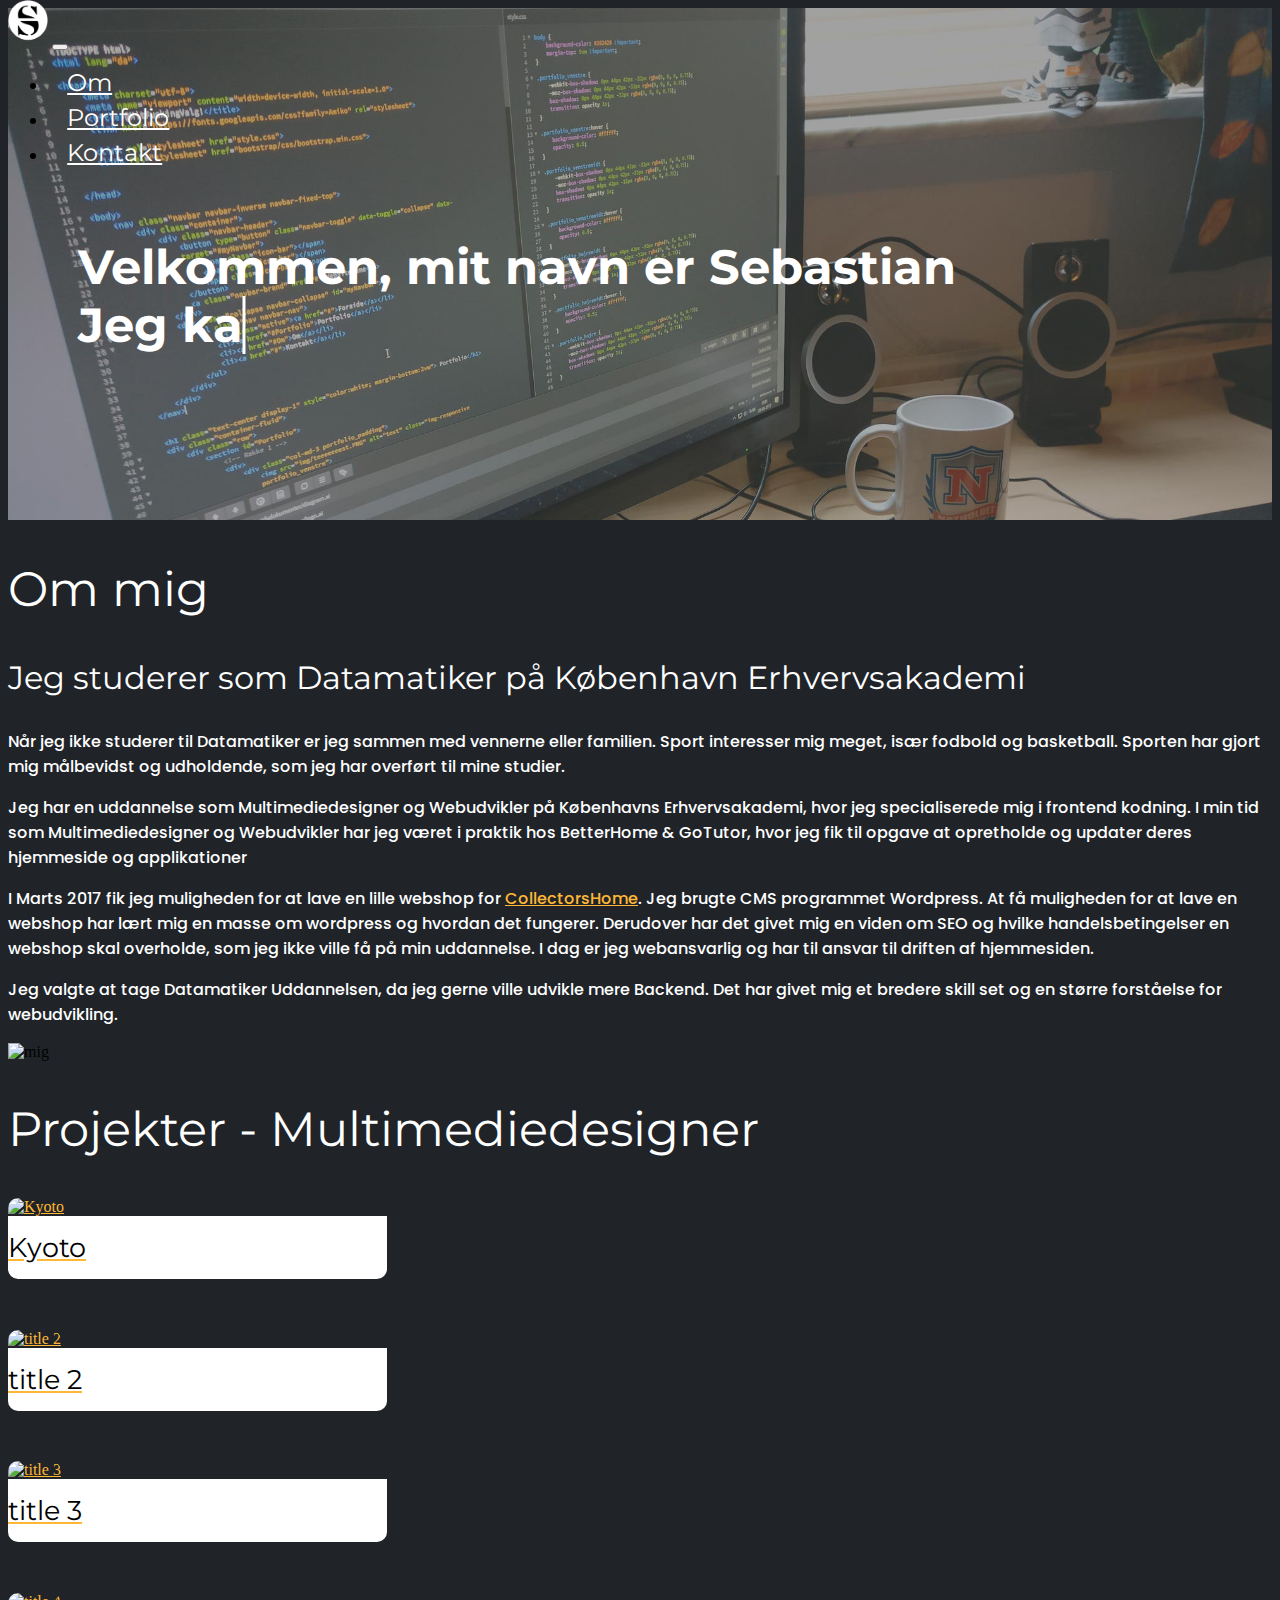
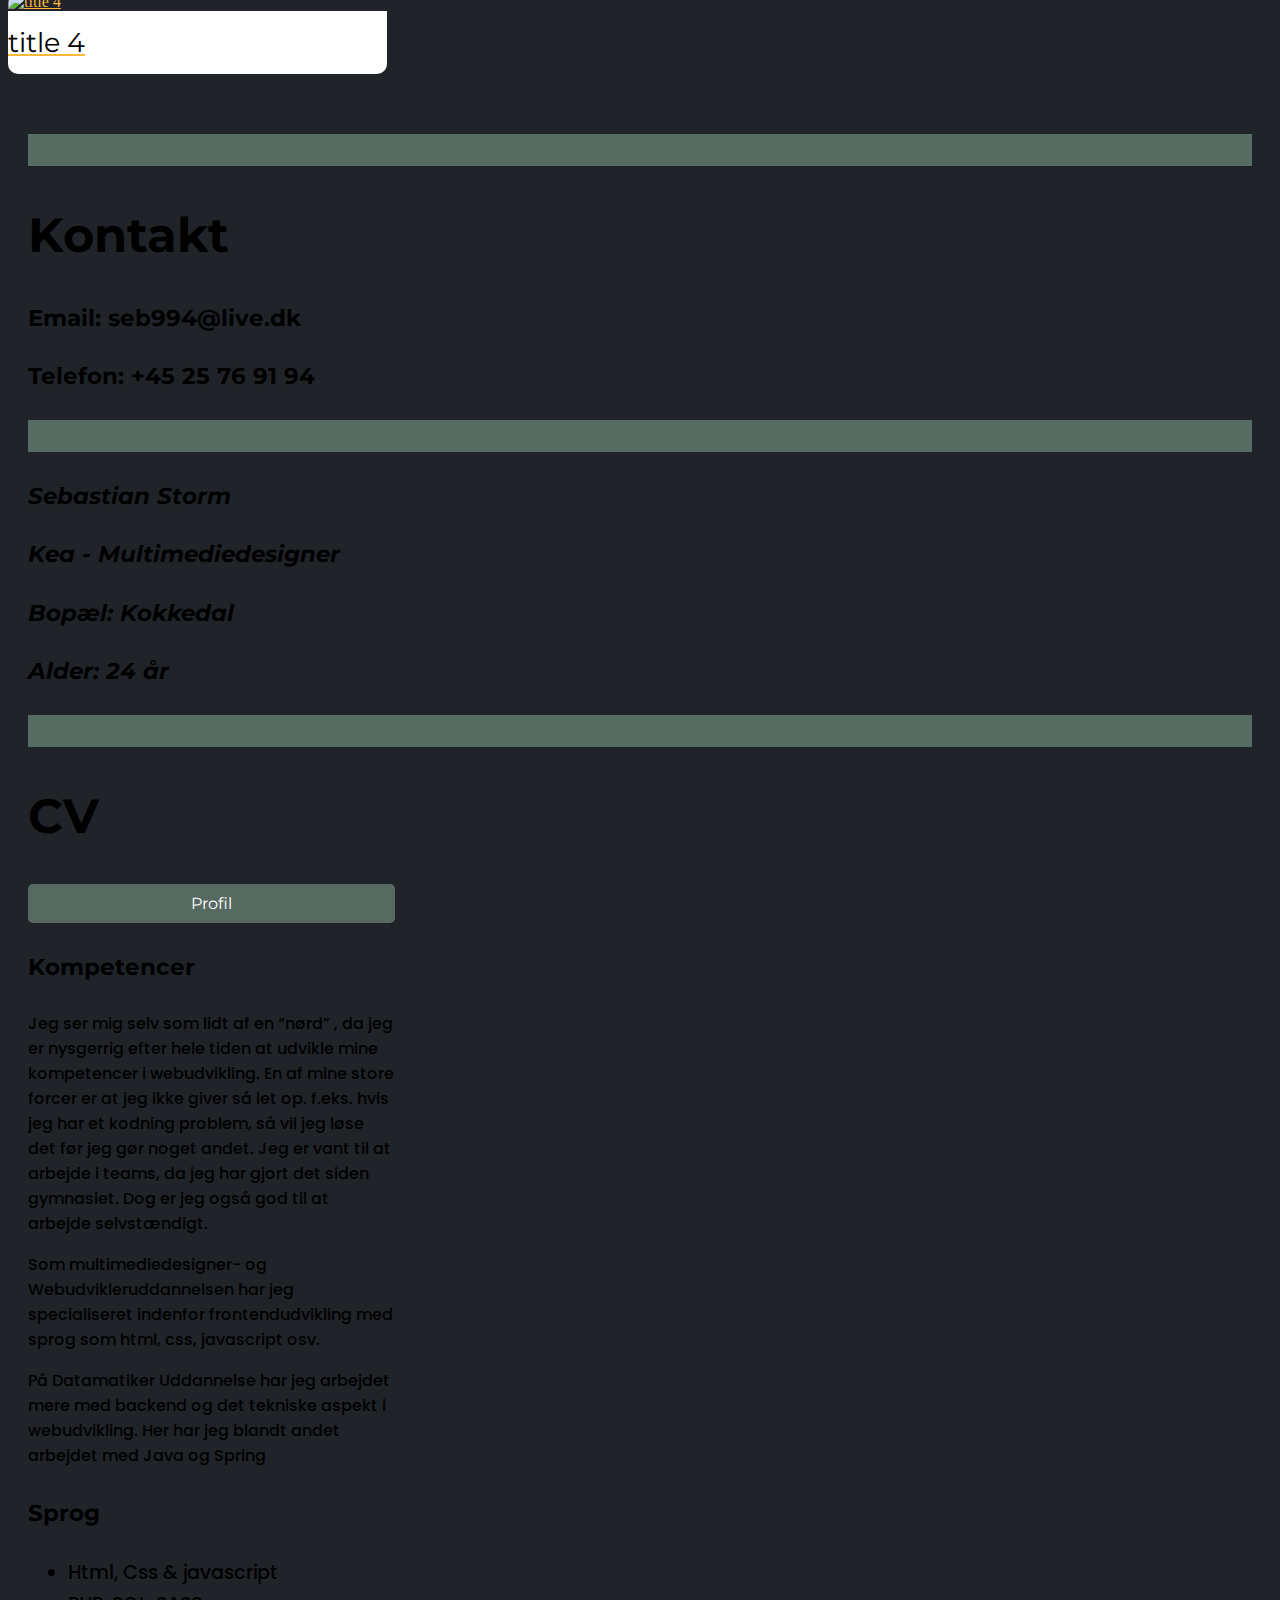
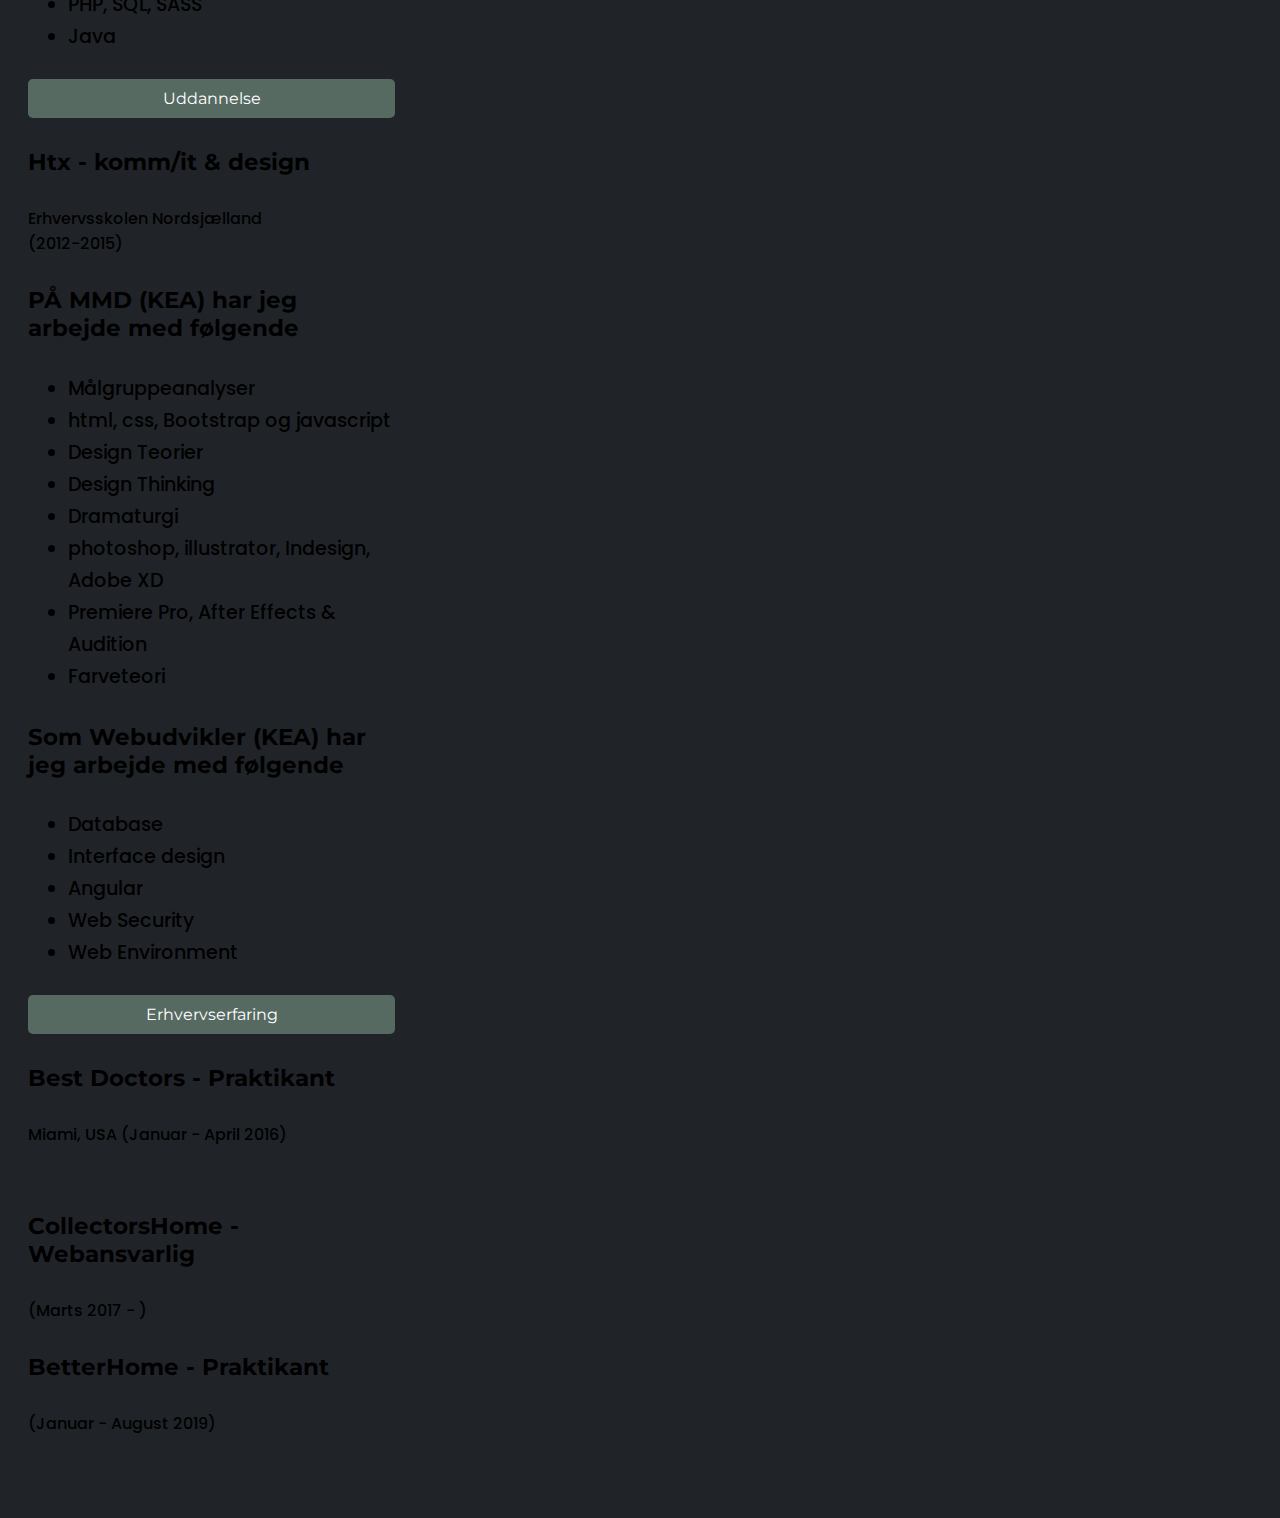
==== index.html @ 6a0b6227 "commit for working on desktop" ====
<!DOCTYPE html>
<html lang="da">

<head>
    <meta charset="utf-8">
    <meta name="viewport" content="width=device-width, initial-scale=1.0">
    <title>Min Portfolio!</title>
    <link href="https://fonts.googleapis.com/css?family=Amiko" rel="stylesheet">
    <link rel="stylesheet" href="https://cdn.jsdelivr.net/npm/bootstrap@5.1.3/dist/css/bootstrap.min.css" integrity="sha384-1BmE4kWBq78iYhFldvKuhfTAU6auU8tT94WrHftjDbrCEXSU1oBoqyl2QvZ6jIW3" crossorigin="anonymous">
    <link rel="stylesheet" href="style.css">

</head>

<body>
    <nav class="navbar navbar-expand-lg navbar-light">
        <div class="container-fluid">
            <a class="navbar-brand" href="#Forside"> <img src="img/Asset%202.png" alt="Logo" style="width:40px;" class="logo_menubar"></a>
            <button class="navbar-toggler" type="button" data-bs-toggle="collapse" data-bs-target="#navbarSupportedContent" aria-controls="navbarSupportedContent" aria-expanded="false" aria-label="Toggle navigation">
            <span class="navbar-toggler-icon"></span>
            </button>
            <div class="collapse navbar-collapse" id="navbarSupportedContent">
            <ul class="navbar-nav me-auto mb-2 mb-lg-0">
              <li class="nav-item"><a class="nav-link" href="#Om">Om</a></li>
              <li class="nav-item"><a class="nav-link" href="#Portfolio">Portfolio</a></li>
              <li class="nav-item"><a class="nav-link" href="#kontakt">Kontakt</a></li>
            </ul>
          </div>
        </div>
      </nav>


    <div class="w-100">
        <section id="Forside" class="row Forside splashbillede">
                <div class="col-12 ">
                    <h1 class="typing_carousel">Velkommen, mit navn er Sebastian <br>
                        <span class="txt-rotate" data-period="500" data-rotate='["Jeg kan kode frontend.", "Jeg kan kode backend.", "Jeg kan arbejde med Databaser" ]'></span>
                    </h1>
                </div>
        </section>
    </div>

    <section id="Om">
        <div class="container mt-5">
            <div class="row">
                <div class="col-6 col-sm-6 col-xs-12 hojre_om">
                    <h2 class="text-center display-1"> Om mig</h2>
                    <h3 class="omMig_h2">Jeg studerer som Datamatiker på København Erhvervsakademi</h3>
                    <p class="mt-2">Når jeg ikke studerer til Datamatiker er jeg sammen med vennerne eller familien. Sport interesser mig meget, især fodbold og basketball. Sporten har gjort mig målbevidst og udholdende, som jeg har overført til mine studier.</p>
                    <p>Jeg har en uddannelse som Multimediedesigner og Webudvikler på Københavns Erhvervsakademi, hvor jeg specialiserede mig i frontend kodning. I min tid som Multimediedesigner og Webudvikler har jeg været i praktik hos BetterHome & GoTutor, hvor jeg fik til opgave at opretholde og updater deres hjemmeside og applikationer</p>
                    <p>I Marts 2017 fik jeg muligheden for at lave en lille webshop for <a target="_blank" href="https://www.collectorshome.dk/">CollectorsHome</a>. 
                    Jeg brugte CMS programmet Wordpress. At få muligheden for at lave en webshop har lært mig en masse om wordpress og hvordan det fungerer. 
                    Derudover har det givet mig en viden om SEO og hvilke handelsbetingelser en webshop skal overholde, som jeg ikke ville få på min uddannelse. 
                    I dag er jeg webansvarlig og har til ansvar til driften af hjemmesiden.</p>
                    <p>Jeg valgte at tage Datamatiker Uddannelsen, da jeg gerne ville udvikle mere Backend. Det har givet mig et bredere skill set og en større forståelse for webudvikling.</p>
                </div>
                <div class="col-6 col-sm-6 col-xs-12">
                    <img src="img/mig.jpg" alt="mig" class="col-12 rounded">
                    <img src="img/skrivebord2.jpg" alt="Mit skrivebord" class="col-12 skrivebord2 rounded">
                </div>
            </div>
        </div>
    </section>


    
    <section class="container" id="Portfolio">
        <h2 class="text-center display-1 mt-5 mb-5"> Projekter - Multimediedesigner</h2>
        <div class="row">
            <div id="mmd_projects" class="d-flex flex-wrap justify-content-between">
                
            </div>
        </div>
    </section>

    <section id="kontakt" class="container mt-5">
        <div class="row bg-white rounded">
            <div class="wrapper_om col-12">
                <div class="col-12">

                    <div class="boxRectangel mt-3 mb-3 col-md-12 col-sm-12"></div>

                    <div class="kontaktinformation">
                        <h2 class="text-center mt-3"> <strong>Kontakt </strong> </h2>
                        <h4 class="text-center mt-2"> <strong> Email: seb994@live.dk </strong></h4>
                        <h4 class="text-center mt-2"> <strong> Telefon: +45 25 76 91 94 </strong></h4>
                    </div>

                    <div class="boxRectangel mt-3 mb-3 col-md-12 col-sm-12"> </div>

                    <div class="Generelle_oplysninger">
                        <h4 class="text-center"> <strong> <em>Sebastian Storm </em> </strong></h4>
                        <h4 class="text-center"> <strong> <em>Kea - Multimediedesigner</em> </strong></h4>
                        <h4 class="text-center"> <strong> <em>Bopæl: Kokkedal </em> </strong></h4>
                        <h4 class="text-center"> <strong> <em>Alder: 24 år </em> </strong></h4>
                    </div>

                    <div class="boxRectangel mt-3 mb-3 col-md-12 col-sm-12"> </div>
                    <h2 class="text-center"> <strong>CV</strong> </h2>
                    <div class="d-flex justify-content-between mt-4">
                        <div class="profil w-30">
                            <div class="cirkel center-block">
                                <h5>Profil</h5> 
                            </div>
                            <h4 class="text-center"><strong> Kompetencer </strong></h4>
                            <p>Jeg ser mig selv som lidt af en “nørd” , da jeg er nysgerrig efter hele tiden at udvikle mine kompetencer i webudvikling. 
                            En af mine store forcer er at jeg ikke giver så let op. f.eks. hvis jeg har et kodning problem, så vil jeg løse det før jeg gør noget andet. 
                            Jeg er vant til at arbejde i teams, da jeg har gjort det siden gymnasiet. Dog er jeg også god til at arbejde selvstændigt. </p>
                            <p>Som multimediedesigner- og Webudvikleruddannelsen har jeg specialiseret indenfor frontendudvikling med sprog som html, css, javascript osv.</p>
                            <p>På Datamatiker Uddannelse har jeg arbejdet mere med backend og det tekniske aspekt i webudvikling. Her har jeg blandt andet arbejdet med Java og Spring</p>  
                            <h4 class="text-center"><strong>Sprog</strong></h4>
                            <ul class="skills_sprog">
                                <li>Html, Css & javascript</li>
                                <li>PHP, SQL, SASS</li>
                                <li>Java</li>
                            </ul>
                        </div>

                        <div class="uddannelse w-30">
                            <div class="cirkel center-block">
                                <h5>Uddannelse</h5> 
                            </div>
                            <h4><strong> Htx - komm/it & design </strong></h4>

                            <p> Erhvervsskolen Nordsjælland
                                <br>(2012-2015)
                            </p>

                            <h4><strong> PÅ MMD (KEA) har jeg arbejde med følgende</strong></h4>
                            <ul style="list-style-type:disc">
                                <li>Målgruppeanalyser</li>
                                <li>html, css, Bootstrap og javascript</li>
                                <li>Design Teorier</li>
                                <li>Design Thinking</li>
                                <li>Dramaturgi</li>
                                <li>photoshop, illustrator, Indesign, Adobe XD</li>
                                <li>Premiere Pro, After Effects & Audition</li>
                                <li>Farveteori</li>
                            </ul>

                            <h4><strong> Som Webudvikler (KEA) har jeg arbejde med følgende</strong></h4>
                            <ul style="list-style-type:disc">
                                <li>Database</li>
                                <li>Interface design</li>
                                <li>Angular</li>
                                <li>Web Security</li>
                                <li>Web Environment</li>
                            </ul>



                        </div>

                        <div class="Erhvervserfaring w-30">
                            <div class="cirkel center-block">
                                <h5>Erhvervserfaring</h5> 
                            </div>
                            <h4><strong> Best Doctors - Praktikant </strong></h4>

                            <p> Miami, USA (Januar - April 2016)</p>

                            <br>
                            <h4><strong> CollectorsHome - Webansvarlig </strong></h4>
                            <p> (Marts 2017 - )</p>

                            <h4><strong> BetterHome - Praktikant </strong></h4>
                            <p> (Januar - August 2019)</p>
                        </div>
                    </div>
                </div>
            </div>
        </div>
    </section>

    <script src="https://code.jquery.com/jquery-3.6.0.min.js" integrity="sha256-/xUj+3OJU5yExlq6GSYGSHk7tPXikynS7ogEvDej/m4=" crossorigin="anonymous"></script>
    <script src="https://cdn.jsdelivr.net/npm/bootstrap@5.1.3/dist/js/bootstrap.min.js" integrity="sha384-QJHtvGhmr9XOIpI6YVutG+2QOK9T+ZnN4kzFN1RtK3zEFEIsxhlmWl5/YESvpZ13" crossorigin="anonymous"></script>
    <script src="js.js"></script>
</body>

</html>
---- style.css ----
@import url('https://fonts.googleapis.com/css?family=Open+Sans');
@import url('https://fonts.googleapis.com/css?family=Montserrat:800i|Poppins:300,500,500i,600,700');
body {
    background-color: #202429 !important;
    padding-bottom: 3rem;
}

p {
    font-family: 'poppins', sans-serif;
    font-weight: 500;
    font-size: 1rem;
    color: white;
}

li {
    font-family: 'poppins', sans-serif;
    font-weight: 500;
    line-height: 2rem;
}

a {
    color: #ffb836 !important;
}

h1 {
    font-size: 3.998rem !important;
}

h2 {
    font-size: 3rem !important;
}

h3 {
    font-size: 1.999rem !important;
}

h4 {
    font-size: 1.414rem !important;
}

h1,
h2,
h3,
h4,
h5,
h6 {
    font-family: 'Montserrat', 'sans-serif' !important;
    font-weight: 400;
    color: white;
}

/* Bootstrap custom classes */
.w-30 {
    width: 30%;
}


/* Nav */
nav {
    position: absolute !important;
    top: 0px;
    z-index: 2;
    width: 100%;
}

.nav-item a{
    color: white !important;
    font-family: 'Montserrat', 'sans-serif' !important;
    font-weight: 400;
    font-size: 1.5rem;
    padding: 0px 1.2rem !important;
}

.nav-item a:hover {
    color: #ffb836 !important;
}

.splashbillede {
    padding: 0 !important;
    background-image: url(img/skrivebord_billede3.jpg);
    width: 100%;
    height: 40vw;
    background-repeat: no-repeat;
    background-size: cover;
    position: relative;
    margin: 0;
}

.typing_carousel {
    position: absolute;
    color: white;
    font-size: 3rem !important;
    font-weight: bold;
    width: 100%;
    top: 50%;
    left: 50%;
    -ms-transform: translate(-50%, -50%);
    transform: translate(-50%, -50%);
    padding-left: 11%;
}

.mig {
    border-radius: 0.5vw;
}

.skrivebord2 {
    display: none !important;
}

.FrontEnd_Design_beskrivelse li {
    font-size: 1vw;
}

.hojre_design_diagram {
    float: right;
}

.runde_kanter {
    border-radius: 0.5vw;
}

.portfolio_venstre {
    transition: opacity 1s;
}

.portfolio_venstre:hover {
    cursor: pointer;
}

.portfolio_midt {
    transition: opacity 1s;
}

.portfolio_midt:hover {
    cursor: pointer;
}

.portfolio_hojre {
    transition: background-color 1s;
}

.portfolio_hojre:hover {
    cursor: pointer;
}

.titel_portfolio {
    background-color: white;
    color: black;
    padding: 15px 0px;
    margin: 0px;
    font-size: 1.7rem !important;
    border-radius: 0px 0px 10px 10px;
}

.titel_portfolio:hover {
    background-color: #66696d !important;
    color: white;
}

.portfolio_padding {
    padding-right: 2vw !important;
    padding-left: 2vw !important;
}

.btn-light {
    transition: opacity 0.2s;
}

.btn-light:hover {
    background-color: #ffffff;
    opacity: 0.5;
}

.lukke_knap {
    margin-top: 1vw;
}

.cirkel {
    border-radius: 5px;
    font-size: 1.2em;
    color: black;
    text-align: center;
    background: #566a62;
    font-family: 'Montserrat', 'sans-serif' !important;
    font-weight: 400;
    margin: 0px 0px 15px;
}

.cirkel h5 {
    padding: 10px 10px;
}


/*Project */

.project {
    margin-bottom: 4%;
}

.project img {
    height: 250px;
    object-fit: cover;
    border-radius: 10px 10px 0px 0px;
}

.projectTextContainer {
    background-color: #64b6a8;
    color: white;
    height: 35%;
}

.projectTextContainer a {
    background-color: white;
    font-size: 1.2rem;
    width: 80%;
    color: black;
}

.projectTextContainer a p {
    color: black;
    margin: 0;
}

/*Kontakt */

#kontakt p, #kontakt h3, #kontakt h2, #kontakt h4 {
    color: black;
}

.boxRectangel {
    height: 2rem; 
    background-color:#566b62
}

#kontakt li {
    font-size: 1.2rem;
}

.wrapper_om {
    padding: 10px 20px;
}
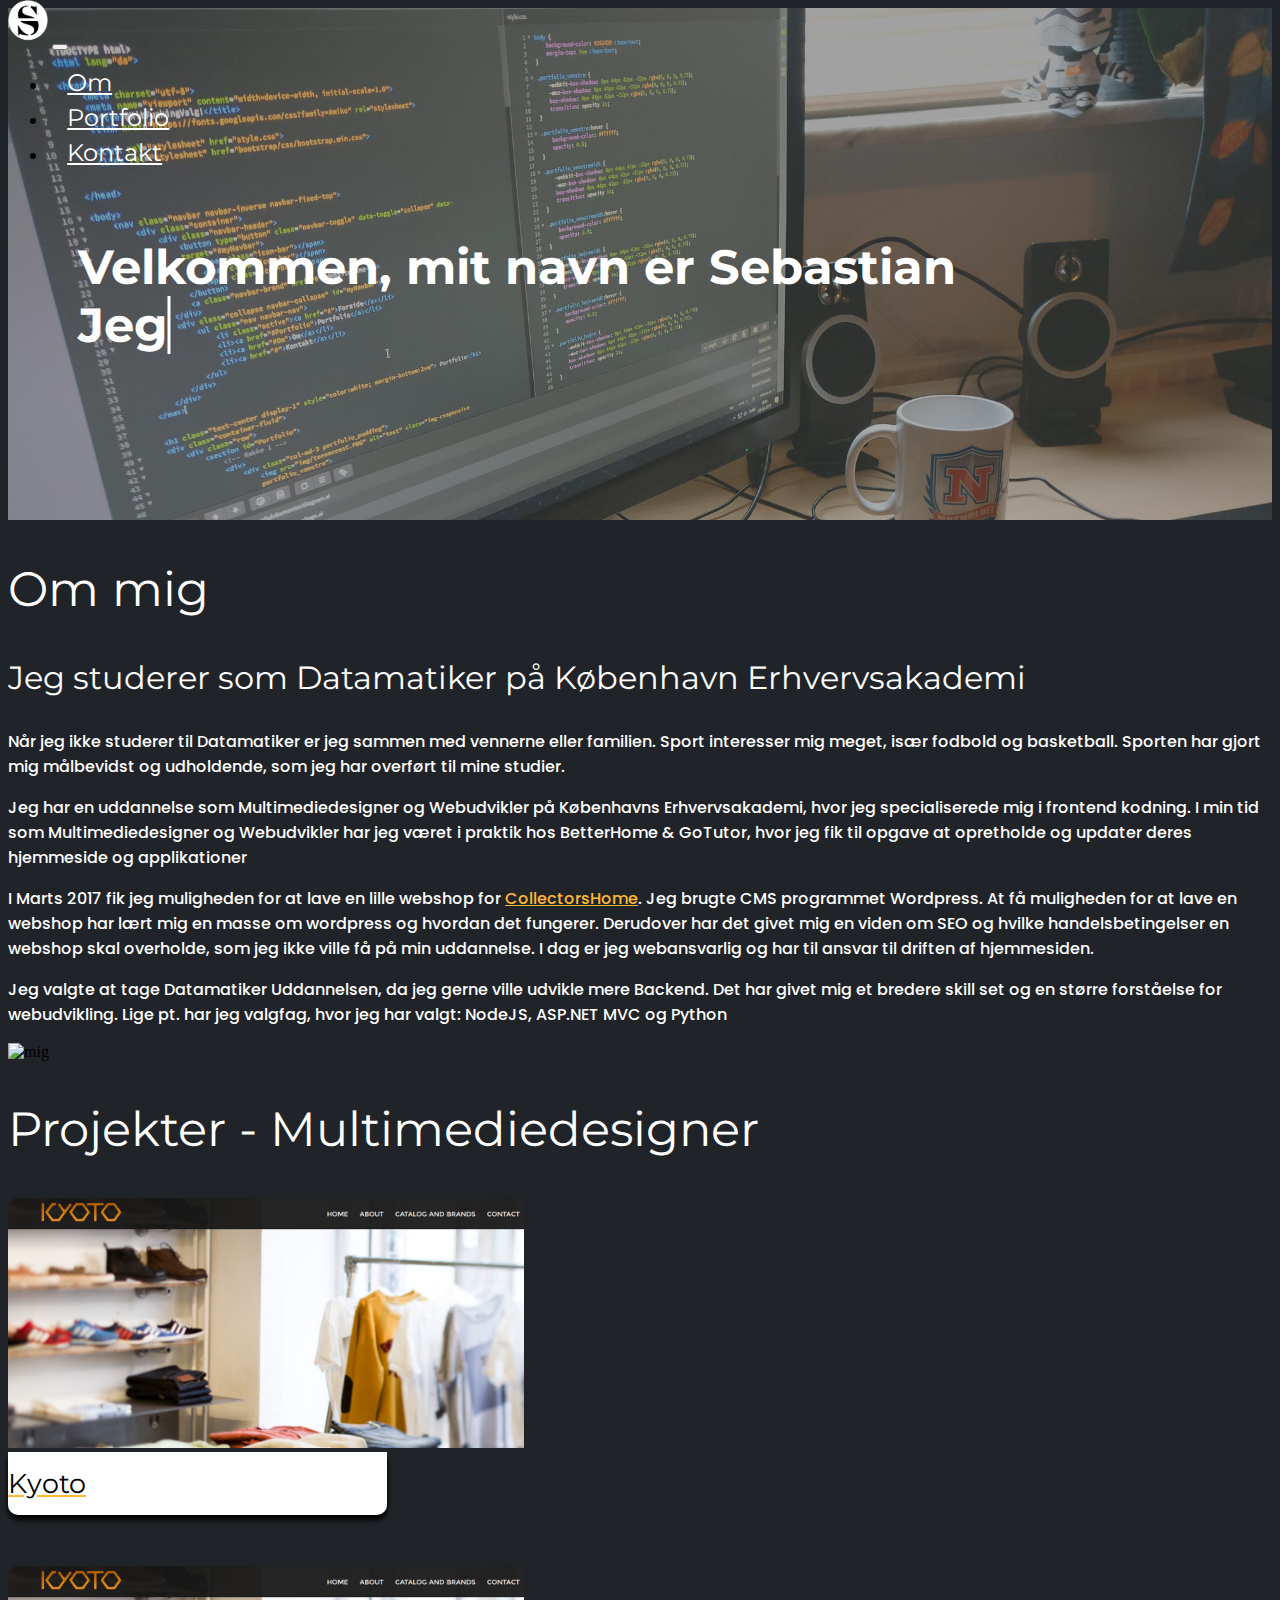
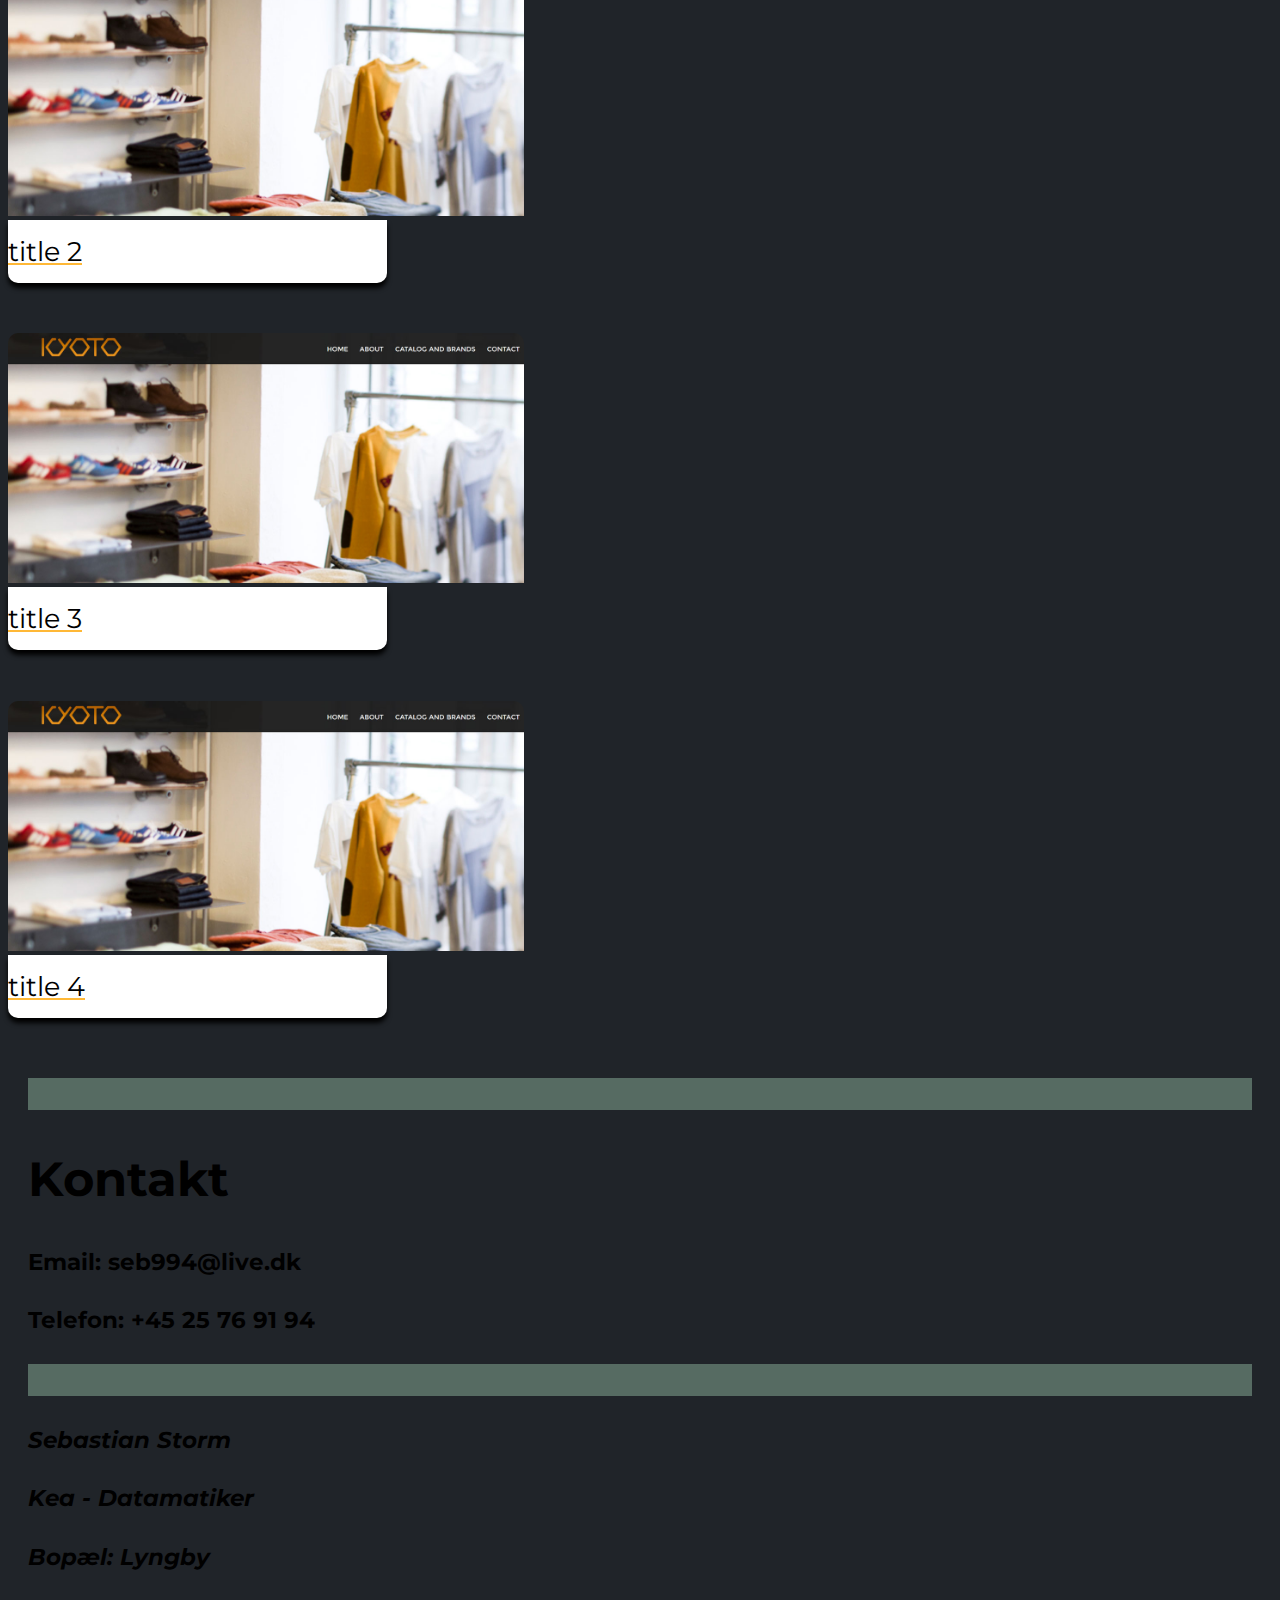
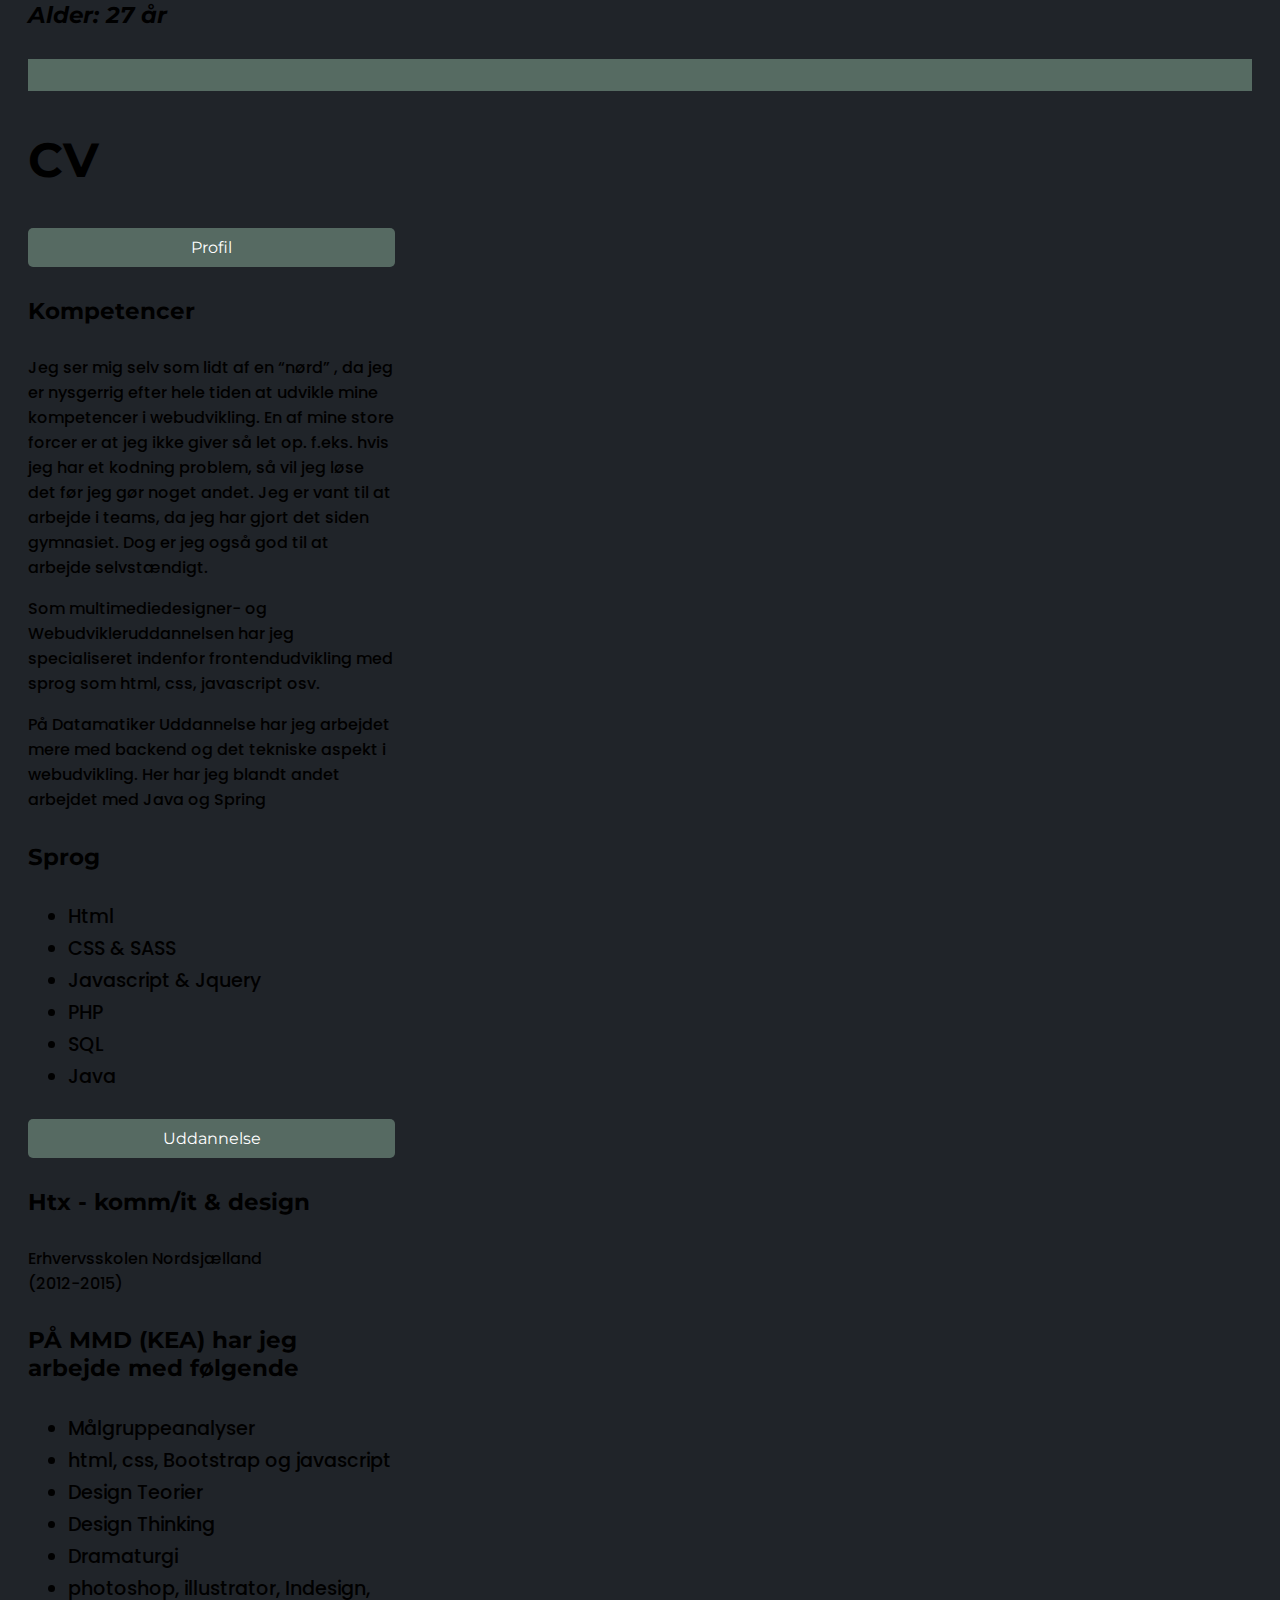
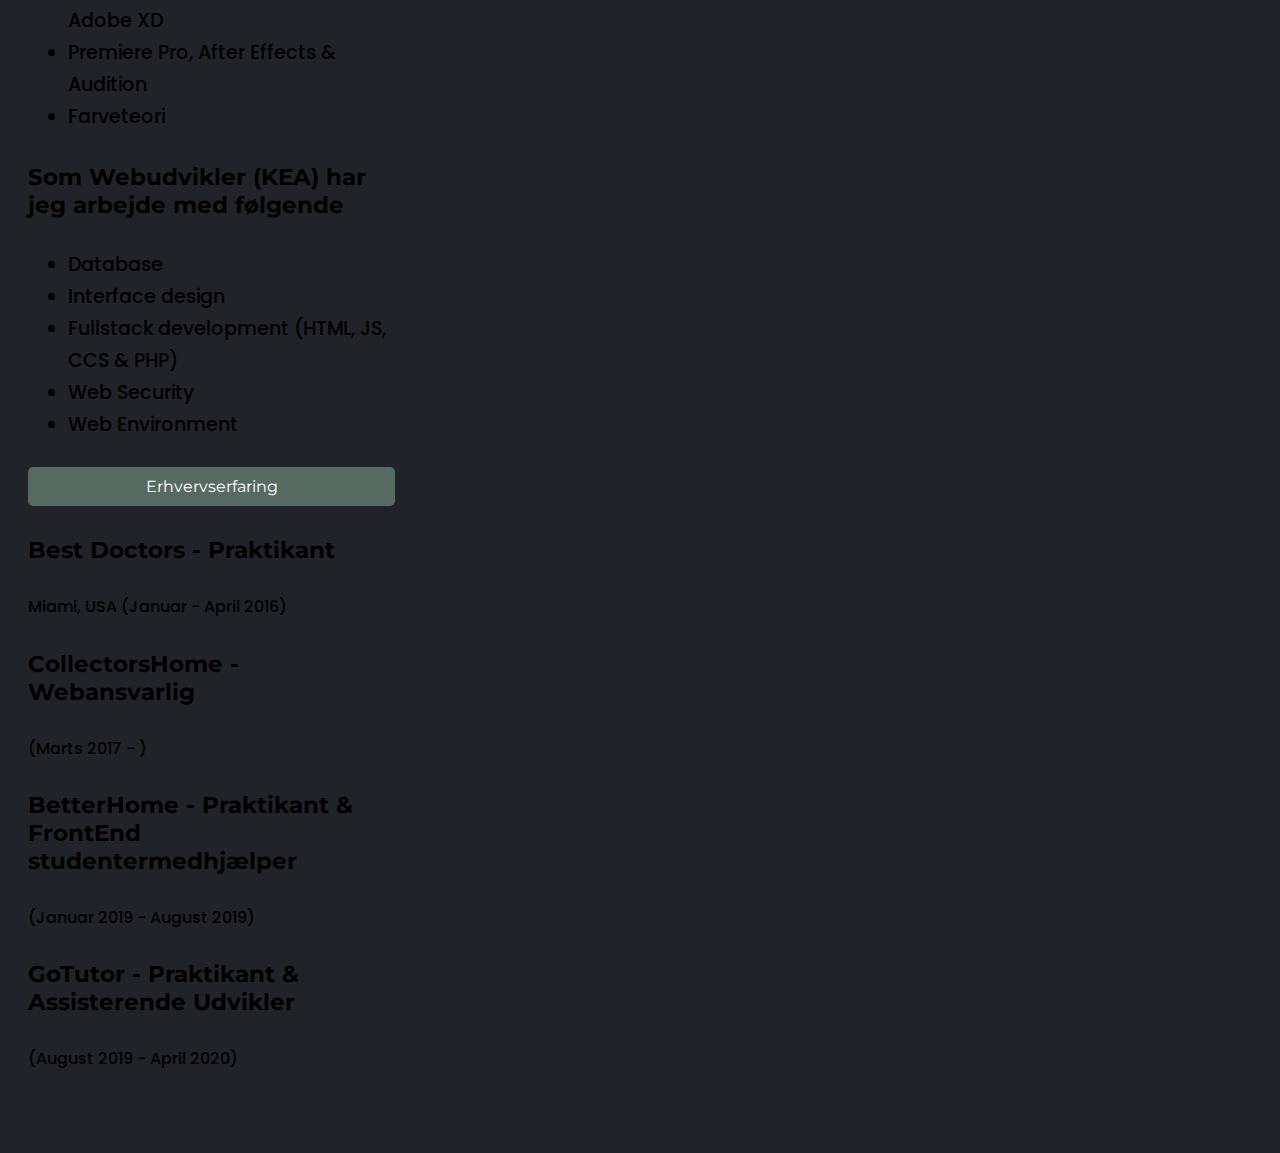
==== commit a2b30747: "created project with style and javascript" ====
--- a/index.html
+++ b/index.html
@@ -29,15 +29,15 @@
       </nav>
 
 
-    <div class="w-100">
-        <section id="Forside" class="row Forside splashbillede">
-                <div class="col-12 ">
-                    <h1 class="typing_carousel">Velkommen, mit navn er Sebastian <br>
-                        <span class="txt-rotate" data-period="500" data-rotate='["Jeg kan kode frontend.", "Jeg kan kode backend.", "Jeg kan arbejde med Databaser" ]'></span>
-                    </h1>
-                </div>
-        </section>
-    </div>
+    <section class="w-100">
+        <div id="Forside" class="row Forside splashbillede">
+            <div class="col-12 ">
+                <h1 class="typing_carousel">Velkommen, mit navn er Sebastian <br>
+                    <span class="txt-rotate" data-period="500" data-rotate='["Jeg kan kode frontend.", "Jeg kan kode backend.", "Jeg kan arbejde med Databaser" ]'></span>
+                </h1>
+            </div>
+        </div>
+    </section>
 
     <section id="Om">
         <div class="container mt-5">
@@ -51,7 +51,7 @@
                     Jeg brugte CMS programmet Wordpress. At få muligheden for at lave en webshop har lært mig en masse om wordpress og hvordan det fungerer. 
                     Derudover har det givet mig en viden om SEO og hvilke handelsbetingelser en webshop skal overholde, som jeg ikke ville få på min uddannelse. 
                     I dag er jeg webansvarlig og har til ansvar til driften af hjemmesiden.</p>
-                    <p>Jeg valgte at tage Datamatiker Uddannelsen, da jeg gerne ville udvikle mere Backend. Det har givet mig et bredere skill set og en større forståelse for webudvikling.</p>
+                    <p>Jeg valgte at tage Datamatiker Uddannelsen, da jeg gerne ville udvikle mere Backend. Det har givet mig et bredere skill set og en større forståelse for webudvikling. Lige pt. har jeg valgfag, hvor jeg har valgt: NodeJS, ASP.NET MVC og Python</p>
                 </div>
                 <div class="col-6 col-sm-6 col-xs-12">
                     <img src="img/mig.jpg" alt="mig" class="col-12 rounded">
@@ -89,9 +89,9 @@
 
                     <div class="Generelle_oplysninger">
                         <h4 class="text-center"> <strong> <em>Sebastian Storm </em> </strong></h4>
-                        <h4 class="text-center"> <strong> <em>Kea - Multimediedesigner</em> </strong></h4>
-                        <h4 class="text-center"> <strong> <em>Bopæl: Kokkedal </em> </strong></h4>
-                        <h4 class="text-center"> <strong> <em>Alder: 24 år </em> </strong></h4>
+                        <h4 class="text-center"> <strong> <em>Kea - Datamatiker</em> </strong></h4>
+                        <h4 class="text-center"> <strong> <em>Bopæl: Lyngby </em> </strong></h4>
+                        <h4 class="text-center"> <strong> <em>Alder: 27 år </em> </strong></h4>
                     </div>
 
                     <div class="boxRectangel mt-3 mb-3 col-md-12 col-sm-12"> </div>
@@ -109,8 +109,11 @@
                             <p>På Datamatiker Uddannelse har jeg arbejdet mere med backend og det tekniske aspekt i webudvikling. Her har jeg blandt andet arbejdet med Java og Spring</p>  
                             <h4 class="text-center"><strong>Sprog</strong></h4>
                             <ul class="skills_sprog">
-                                <li>Html, Css & javascript</li>
-                                <li>PHP, SQL, SASS</li>
+                                <li>Html</li>
+                                <li>CSS & SASS</li>
+                                <li>Javascript & Jquery</li>
+                                <li>PHP</li>
+                                <li>SQL</li>
                                 <li>Java</li>
                             </ul>
                         </div>
@@ -141,7 +144,7 @@
                             <ul style="list-style-type:disc">
                                 <li>Database</li>
                                 <li>Interface design</li>
-                                <li>Angular</li>
+                                <li>Fullstack development (HTML, JS, CCS & PHP)</li>
                                 <li>Web Security</li>
                                 <li>Web Environment</li>
                             </ul>
@@ -158,12 +161,14 @@
 
                             <p> Miami, USA (Januar - April 2016)</p>
 
-                            <br>
                             <h4><strong> CollectorsHome - Webansvarlig </strong></h4>
                             <p> (Marts 2017 - )</p>
 
-                            <h4><strong> BetterHome - Praktikant </strong></h4>
-                            <p> (Januar - August 2019)</p>
+                            <h4><strong> BetterHome - Praktikant & FrontEnd studentermedhjælper </strong></h4>
+                            <p> (Januar 2019 - August 2019)</p>
+
+                            <h4><strong> GoTutor - Praktikant & Assisterende Udvikler </strong></h4>
+                            <p> (August 2019 - April 2020)</p>
                         </div>
                     </div>
                 </div>
--- a/style.css
+++ b/style.css
@@ -23,7 +23,7 @@
 }
 
 h1 {
-    font-size: 3.998rem !important;
+    font-size: 3rem !important;
 }
 
 h2 {
@@ -107,18 +107,6 @@
     display: none !important;
 }
 
-.FrontEnd_Design_beskrivelse li {
-    font-size: 1vw;
-}
-
-.hojre_design_diagram {
-    float: right;
-}
-
-.runde_kanter {
-    border-radius: 0.5vw;
-}
-
 .portfolio_venstre {
     transition: opacity 1s;
 }
@@ -150,6 +138,8 @@
     margin: 0px;
     font-size: 1.7rem !important;
     border-radius: 0px 0px 10px 10px;
+    box-shadow: 0px 5px 5px 0px #000000;
+    transition: 0.5s all;
 }
 
 .titel_portfolio:hover {
@@ -171,8 +161,16 @@
     opacity: 0.5;
 }
 
-.lukke_knap {
-    margin-top: 1vw;
+.btn-white {
+    background-color: #ffffff;
+    color: #000000 !important;
+    transition: 0.5s all;
+    font-size: 1.2rem;
+}
+
+.btn-white:hover {
+    background-color: #66696d;
+    color: white !important;
 }
 
 .cirkel {
@@ -241,3 +239,41 @@
 }
 
 
+/* Project site*/
+
+.splashInfo > div {
+    padding: 1rem;
+    font-size: 1.5rem;
+}
+
+.splashInfo > div:nth-child(2) {
+    border-left: 2px solid black;
+    border-right: 2px solid black;
+}
+
+#projectSideImg {
+    height: 100px;
+    object-fit: cover;
+    object-position: top;
+}
+
+.projectOverlay {
+    padding: 1rem 6rem;
+    background-color: #747474ba;
+    border-radius: 10px;
+}
+
+@media screen and (max-width: 768px) {
+    .splashInfo > div:nth-child(2) {
+        padding: 0.1rem;
+        border-top: 2px solid black;
+        border-bottom: 2px solid black;
+        border-left: 0px solid black;
+        border-right: 0px solid black;
+    }
+
+    .splashInfo > div {
+        padding: 0.3rem;
+    }
+  }
+
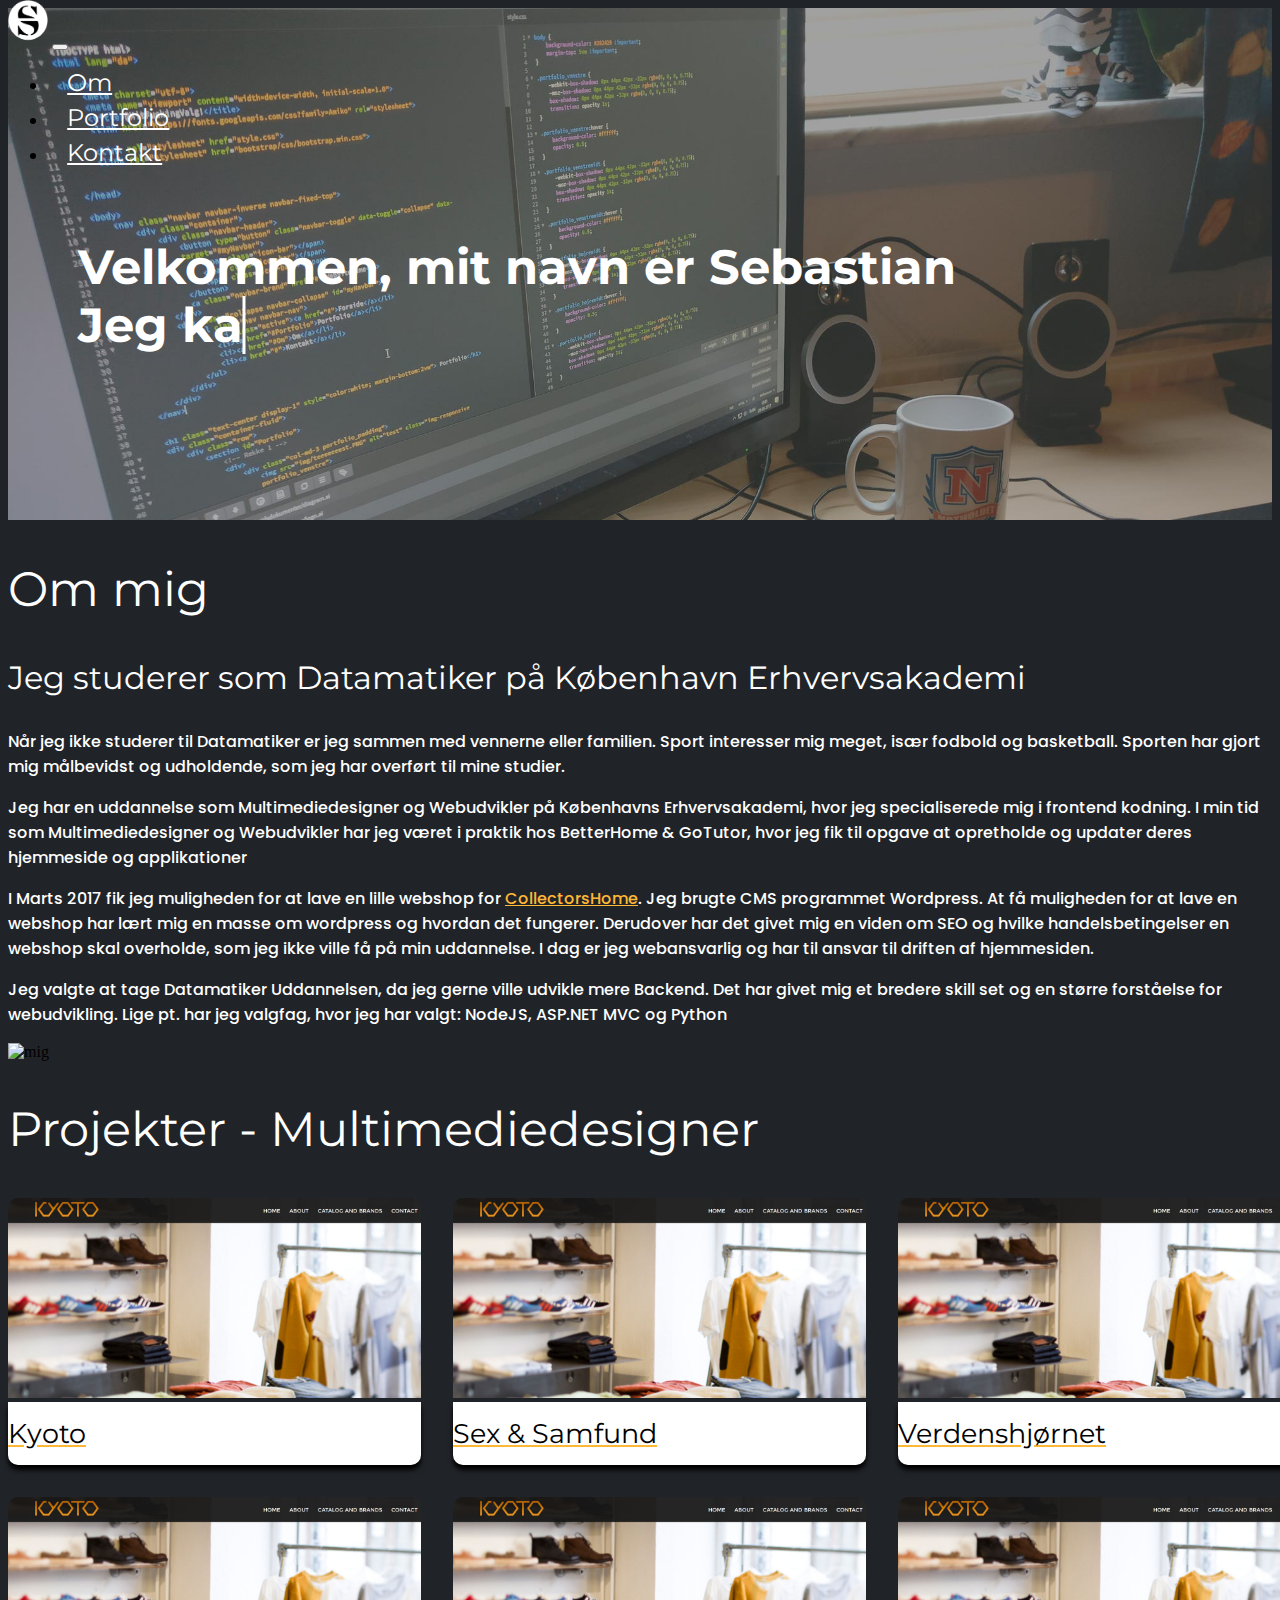
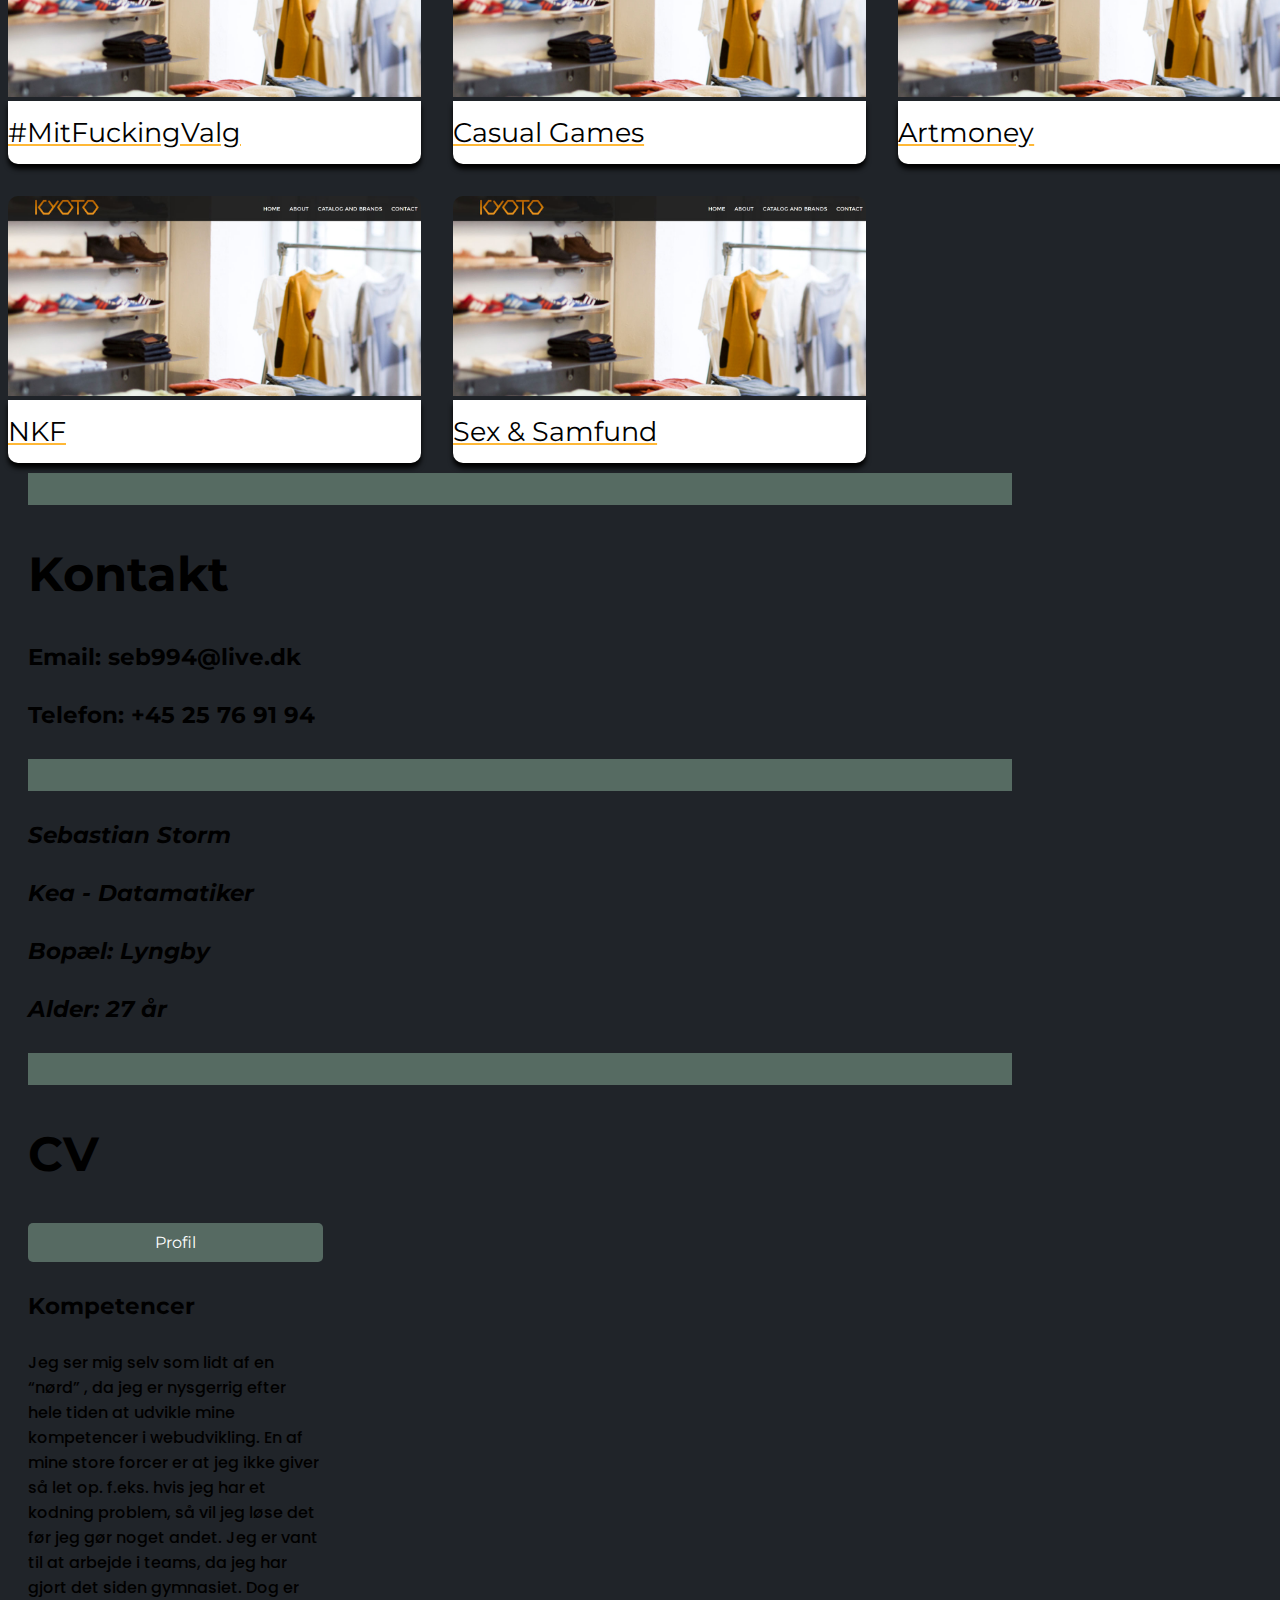
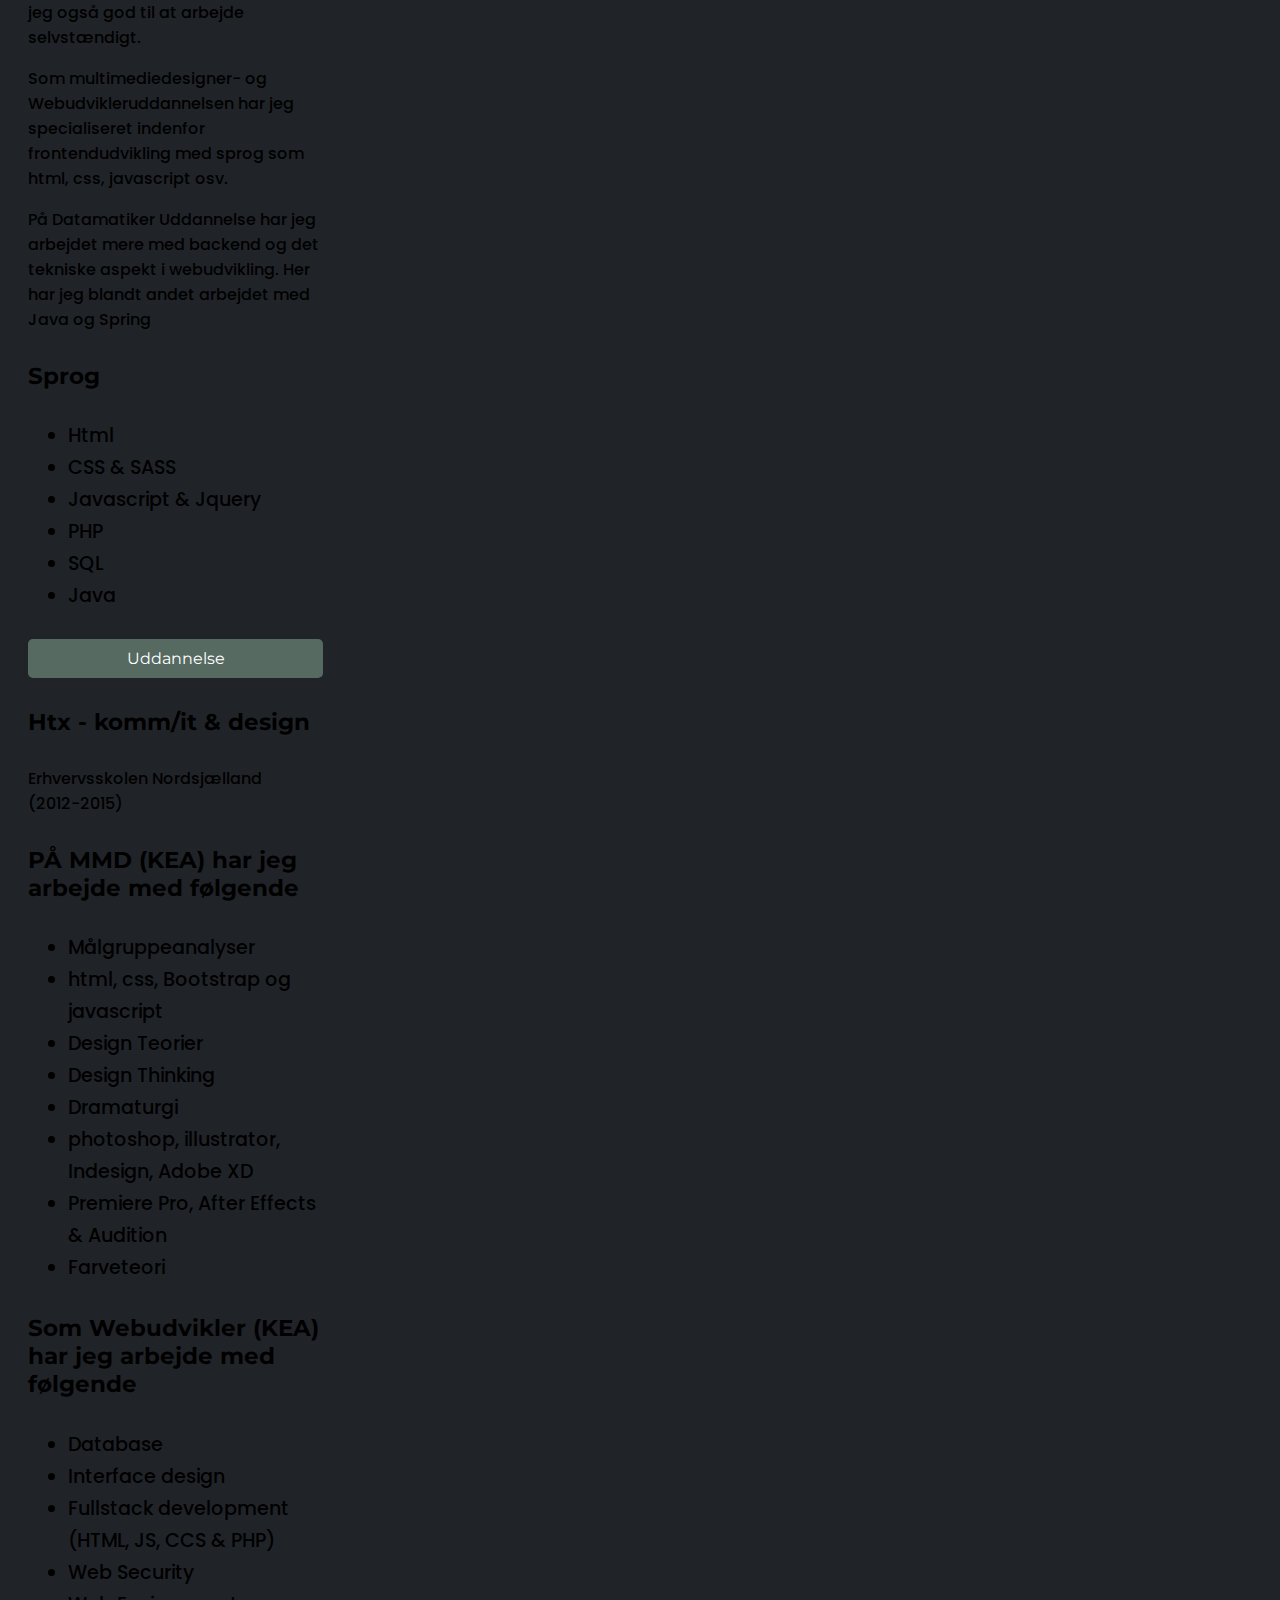
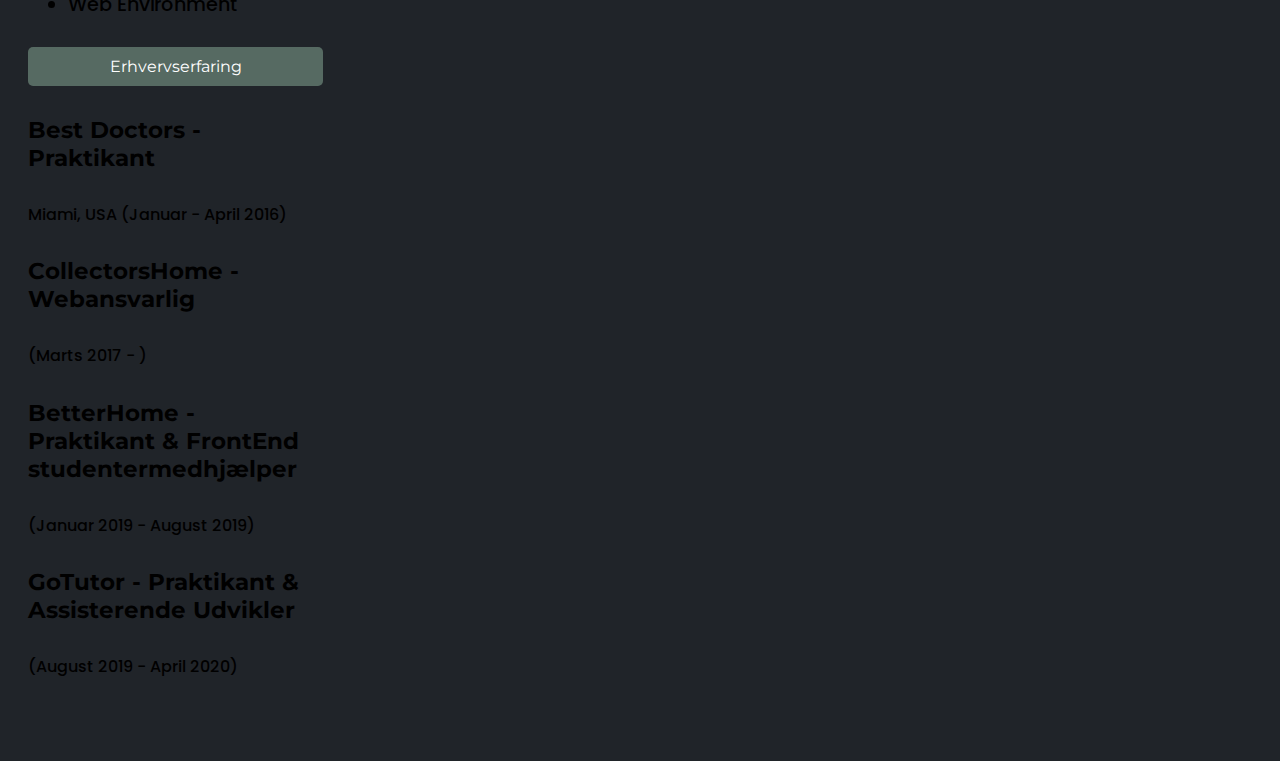
==== commit d3ef856a: "added more project and switch from flex to grid for projects overview on index" ====
--- a/index.html
+++ b/index.html
@@ -66,14 +66,14 @@
     <section class="container" id="Portfolio">
         <h2 class="text-center display-1 mt-5 mb-5"> Projekter - Multimediedesigner</h2>
         <div class="row">
-            <div id="mmd_projects" class="d-flex flex-wrap justify-content-between">
+            <div id="mmd_projects" class="projectsContainer">
                 
             </div>
         </div>
     </section>
 
-    <section id="kontakt" class="container mt-5">
-        <div class="row bg-white rounded">
+    <section id="kontakt" class="container mt-5 d-flex justify-content-center">
+        <div class="row bg-white rounded max-width-1024">
             <div class="wrapper_om col-12">
                 <div class="col-12">
 
--- a/style.css
+++ b/style.css
@@ -52,6 +52,10 @@
 /* Bootstrap custom classes */
 .w-30 {
     width: 30%;
+}
+
+.max-width-1024 {
+    max-width: 1024px;
 }
 
 
@@ -107,28 +111,11 @@
     display: none !important;
 }
 
-.portfolio_venstre {
-    transition: opacity 1s;
-}
-
-.portfolio_venstre:hover {
-    cursor: pointer;
-}
-
-.portfolio_midt {
-    transition: opacity 1s;
-}
-
-.portfolio_midt:hover {
-    cursor: pointer;
-}
-
-.portfolio_hojre {
-    transition: background-color 1s;
-}
-
-.portfolio_hojre:hover {
-    cursor: pointer;
+.projectsContainer {
+    display: grid;
+    column-gap: 2rem;
+    row-gap: 2rem;
+    grid-template-columns: 1fr 1fr 1fr;
 }
 
 .titel_portfolio {
@@ -191,12 +178,8 @@
 
 /*Project */
 
-.project {
-    margin-bottom: 4%;
-}
-
 .project img {
-    height: 250px;
+    height: 200px;
     object-fit: cover;
     border-radius: 10px 10px 0px 0px;
 }
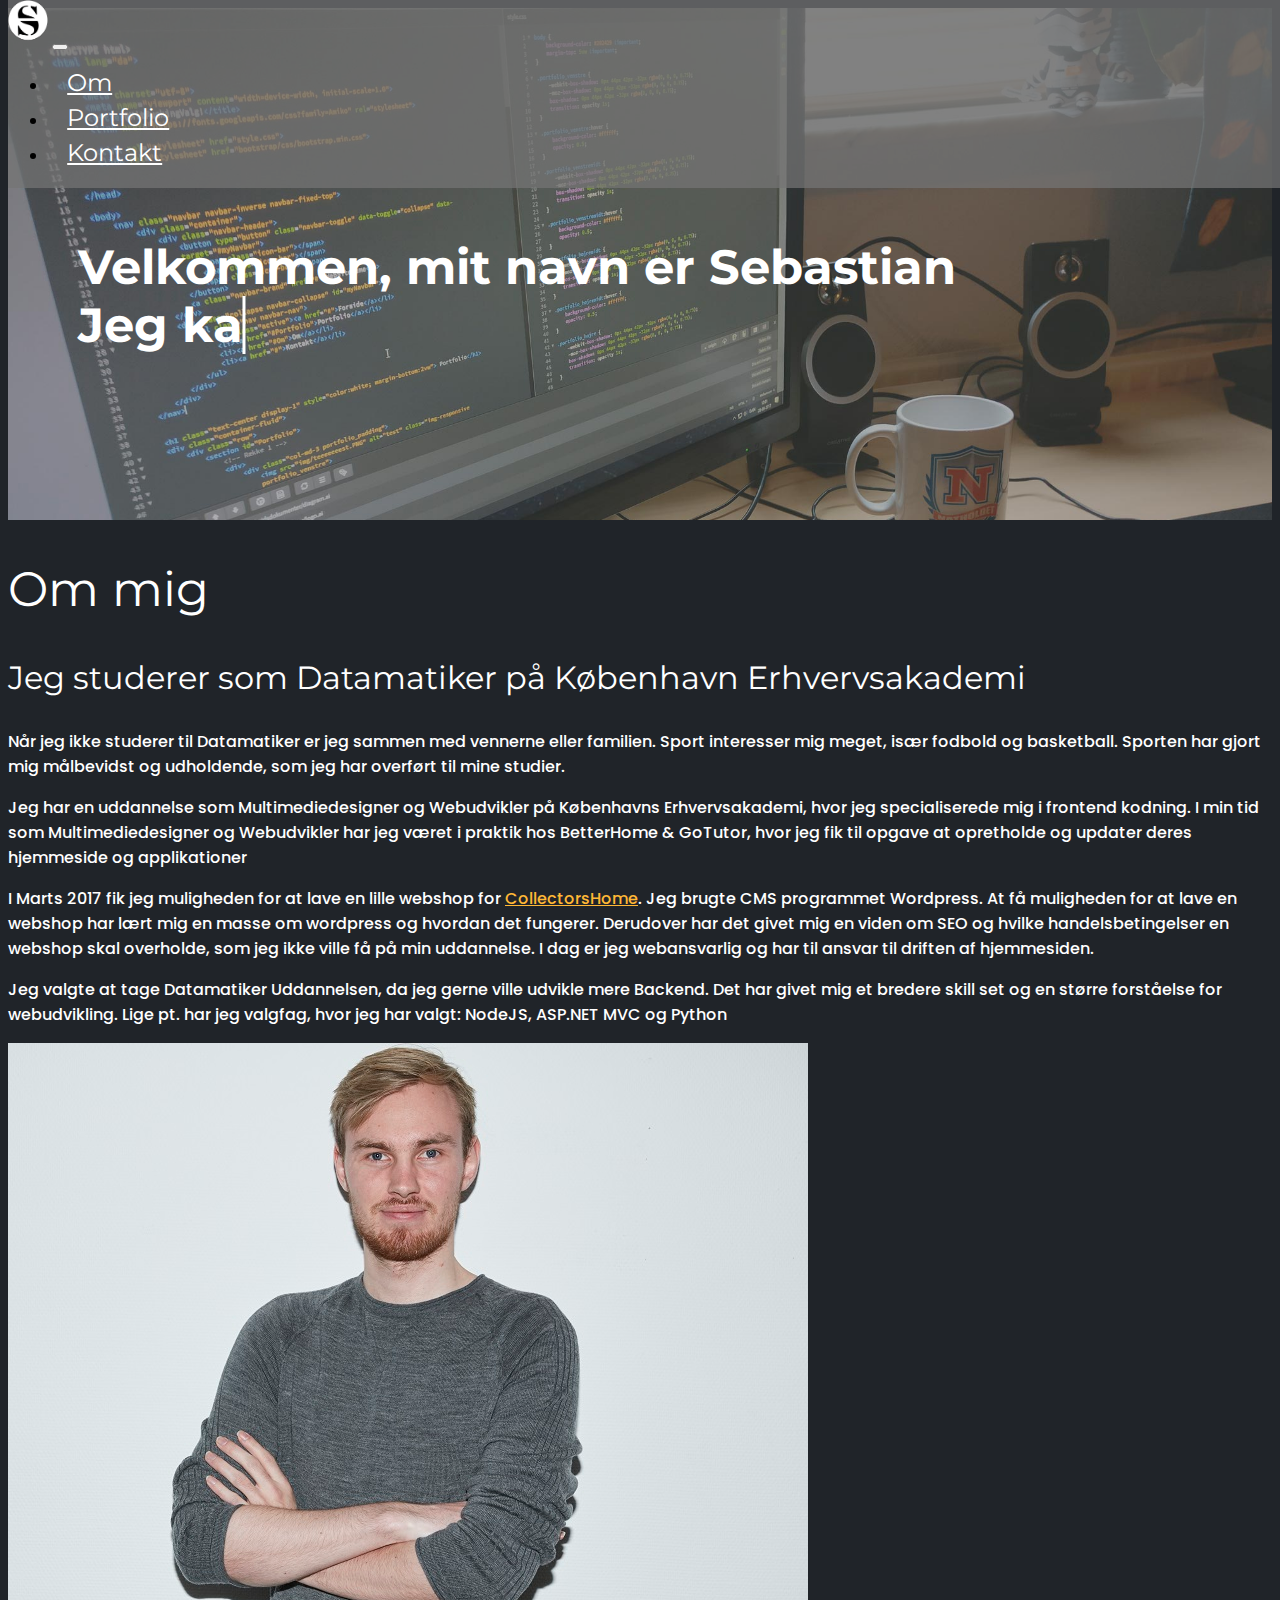
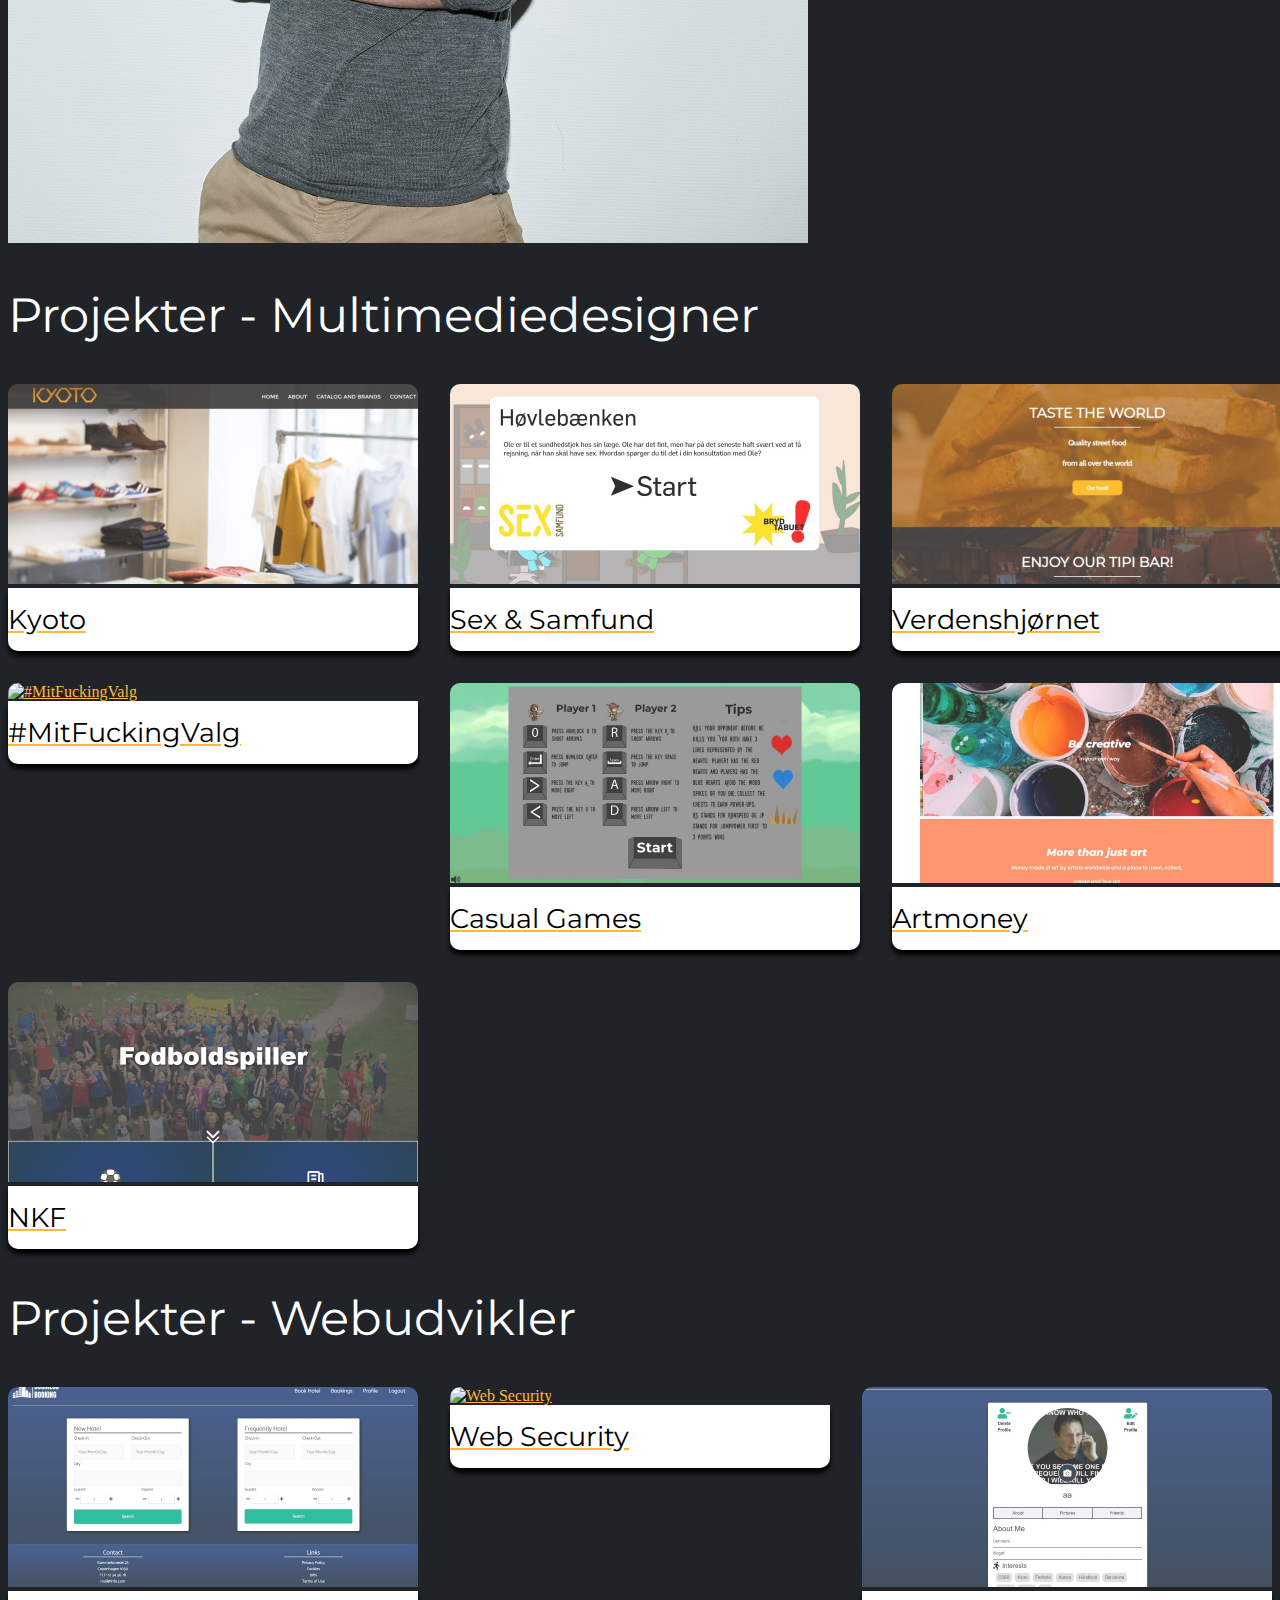
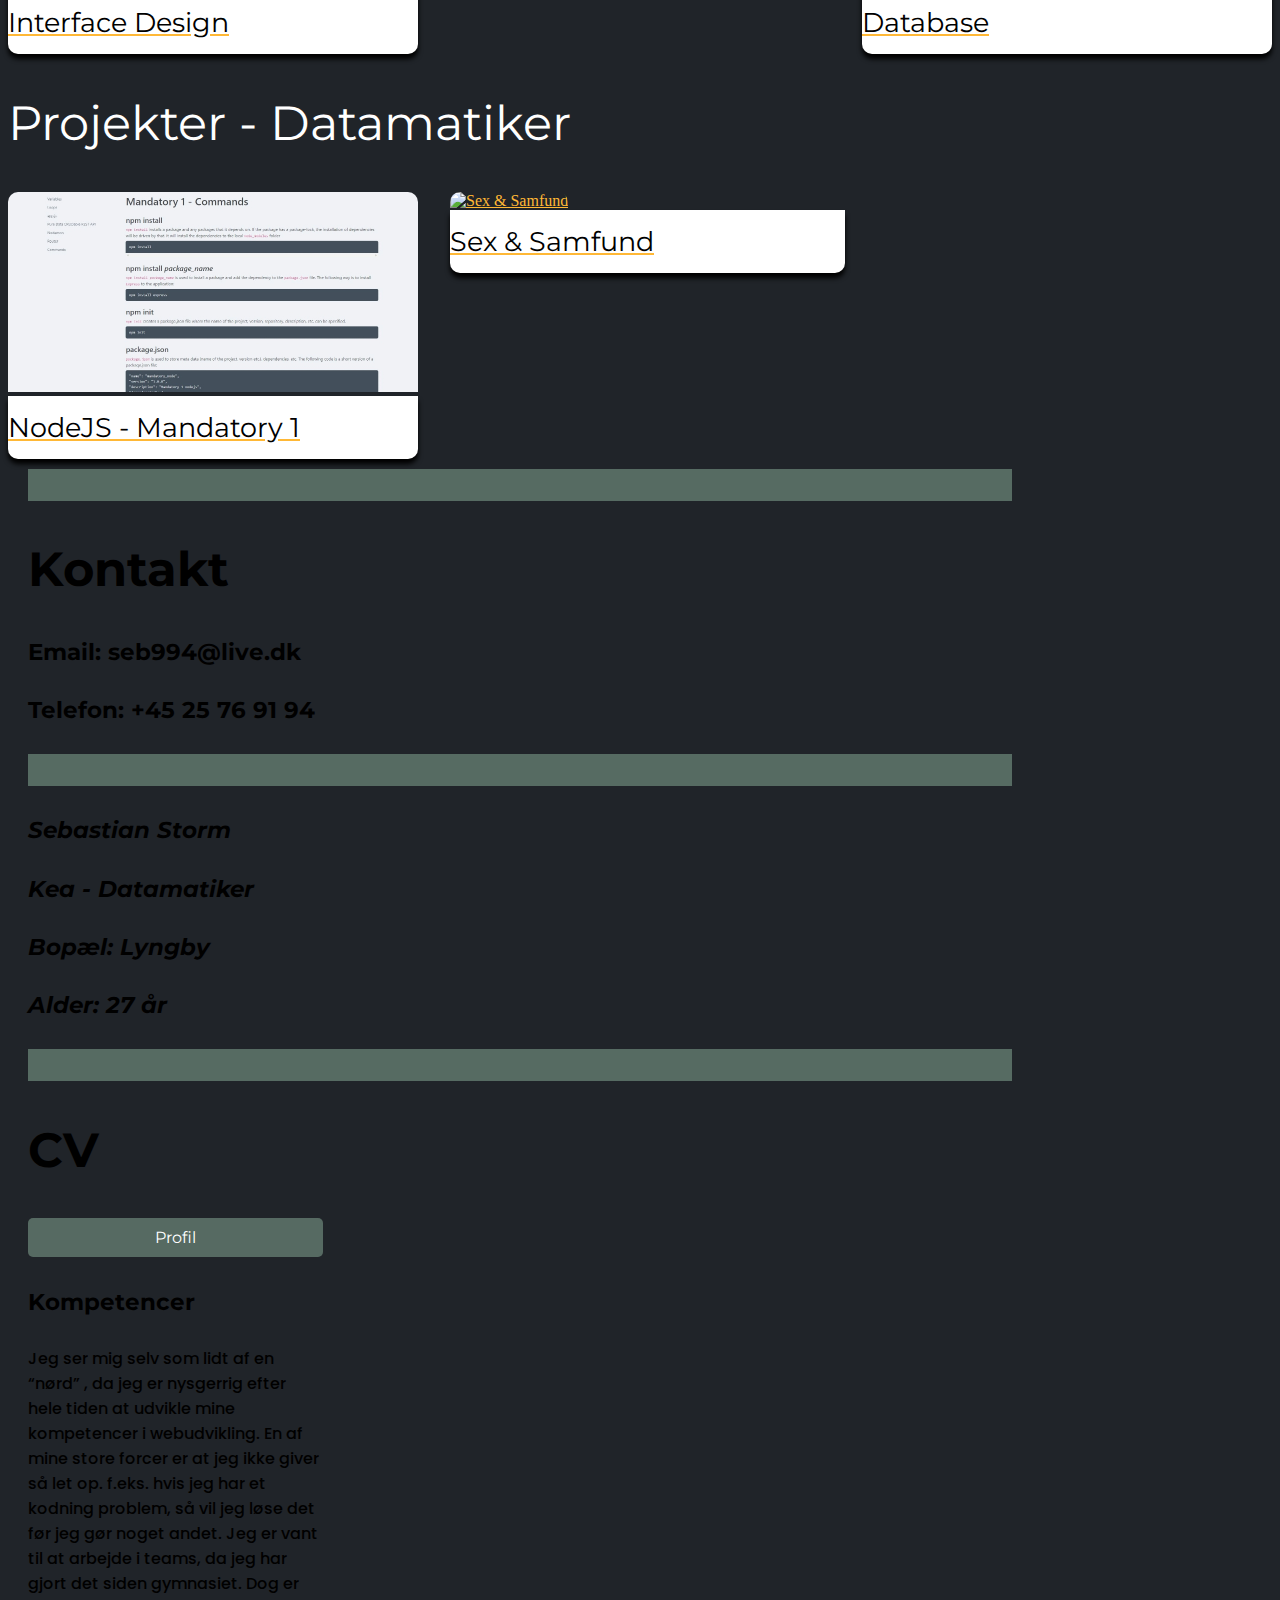
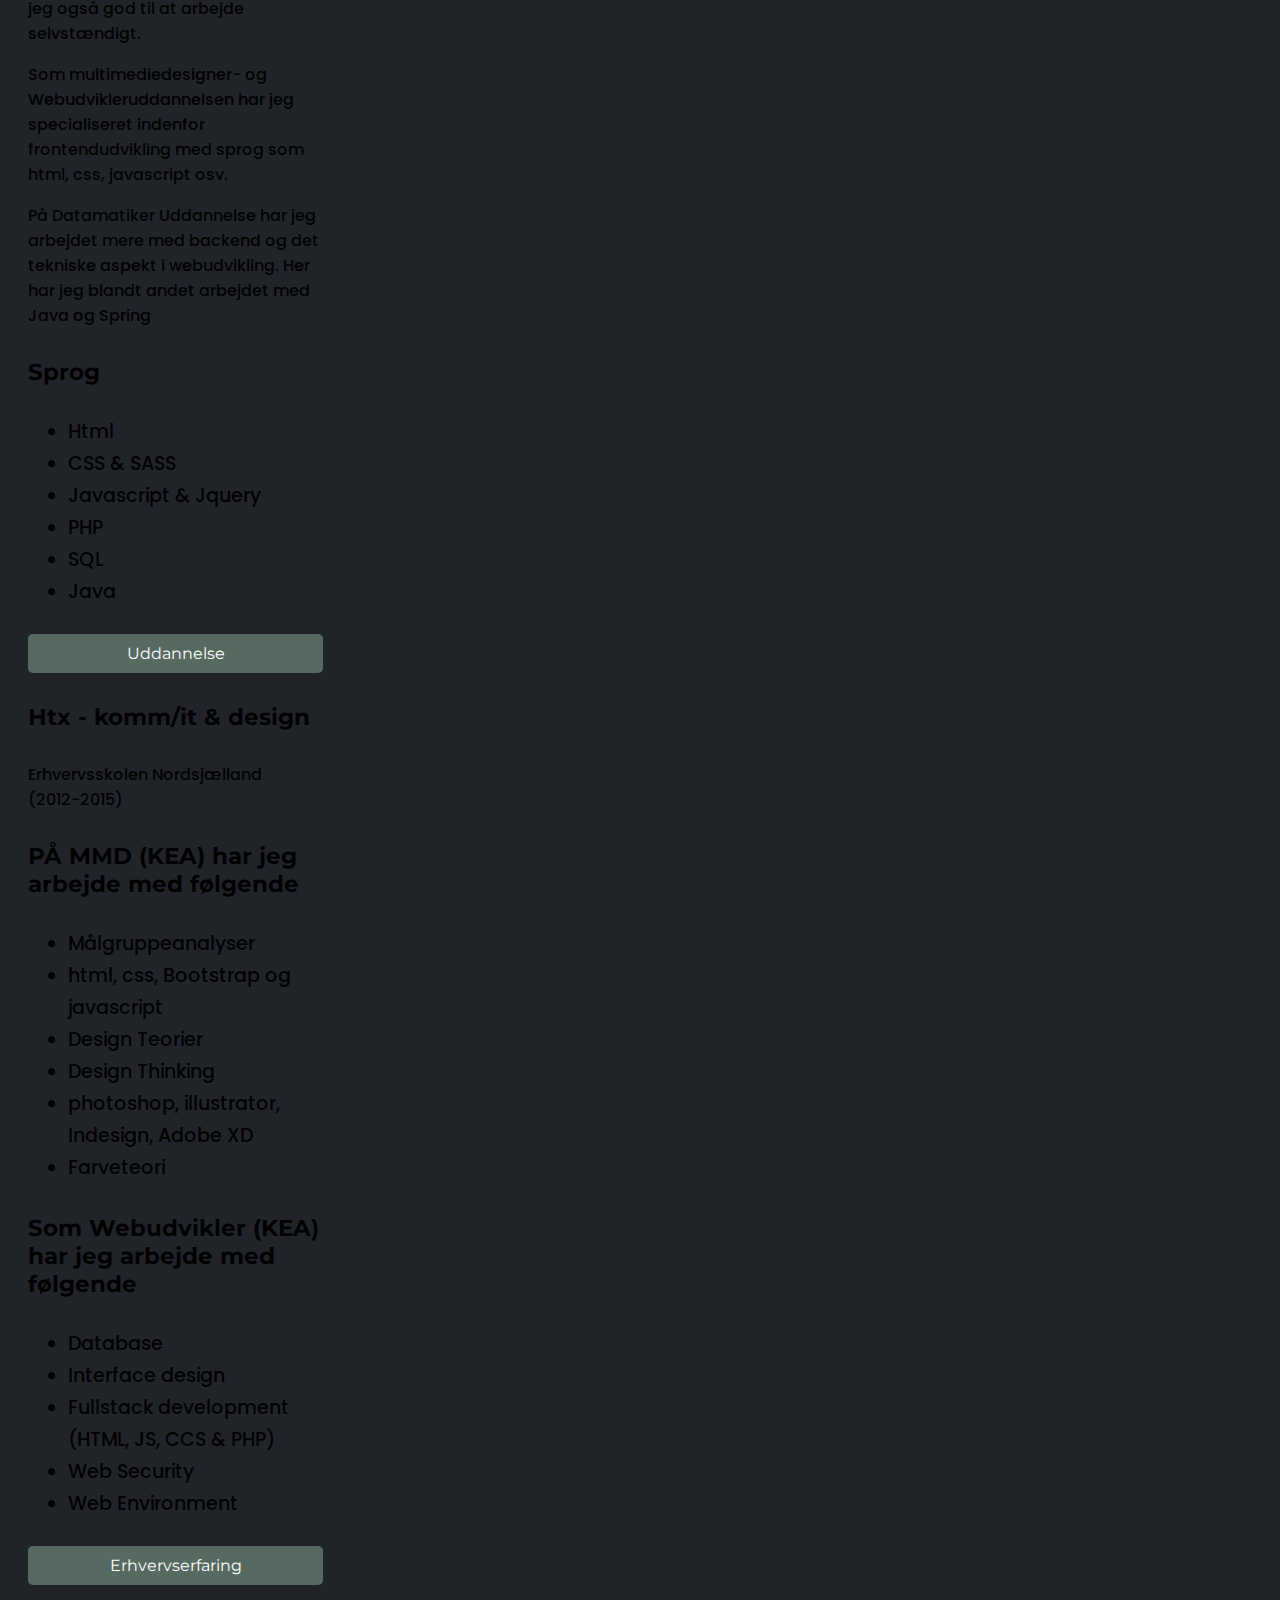
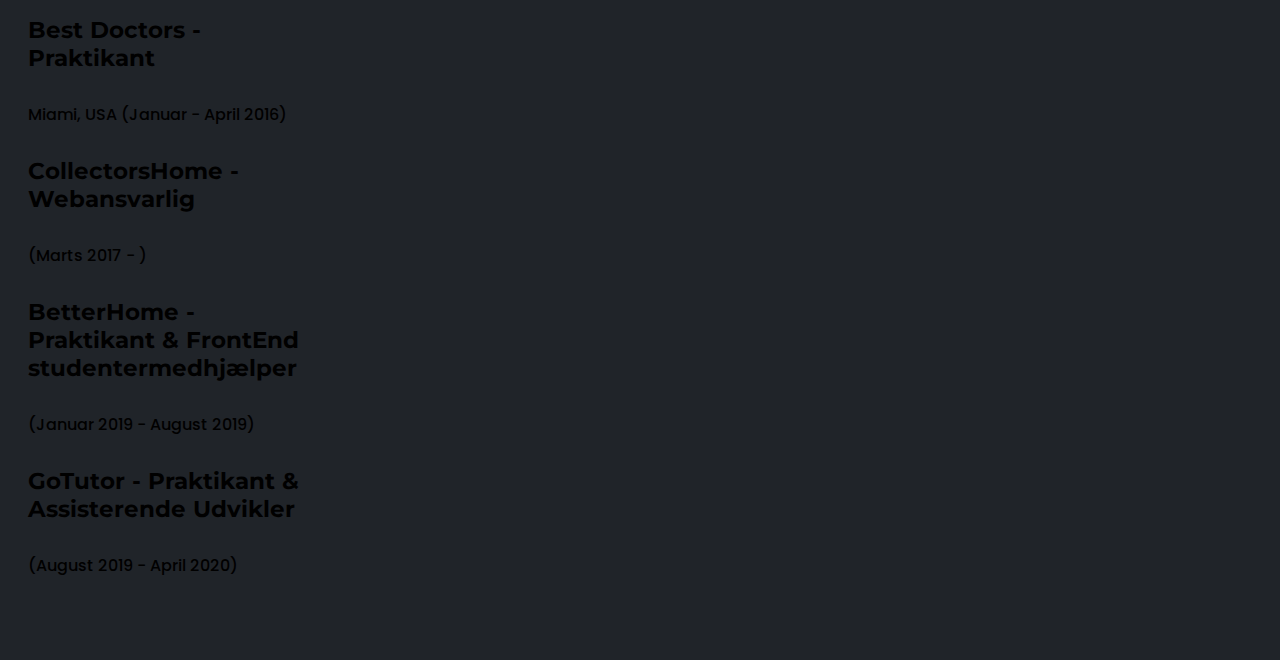
==== commit 62fa2ec4: "added pictures" ====
--- a/index.html
+++ b/index.html
@@ -63,17 +63,25 @@
 
 
     
-    <section class="container" id="Portfolio">
-        <h2 class="text-center display-1 mt-5 mb-5"> Projekter - Multimediedesigner</h2>
+    <section class="container mb-5 mt-5" id="Portfolio">
         <div class="row">
-            <div id="mmd_projects" class="projectsContainer">
-                
-            </div>
+            <h2 class="text-center display-1 mb-4"> Projekter - Multimediedesigner</h2>
+            <div id="mmd_projects" class="projectsContainer"></div>
+        </div>
+
+        <div class="row mt-5">
+            <h2 class="text-center display-1 mb-4"> Projekter - Webudvikler</h2>
+            <div id="webDev_projects" class="projectsContainer"></div>
+        </div>
+
+        <div class="row mt-5">
+            <h2 class="text-center display-1 mb-4"> Projekter - Datamatiker</h2>
+            <div id="dataMat_projects" class="projectsContainer"></div>
         </div>
     </section>
 
     <section id="kontakt" class="container mt-5 d-flex justify-content-center">
-        <div class="row bg-white rounded max-width-1024">
+        <div class="row bg-white rounded max-width-1024 mt-5">
             <div class="wrapper_om col-12">
                 <div class="col-12">
 
@@ -134,9 +142,7 @@
                                 <li>html, css, Bootstrap og javascript</li>
                                 <li>Design Teorier</li>
                                 <li>Design Thinking</li>
-                                <li>Dramaturgi</li>
                                 <li>photoshop, illustrator, Indesign, Adobe XD</li>
-                                <li>Premiere Pro, After Effects & Audition</li>
                                 <li>Farveteori</li>
                             </ul>
 
--- a/style.css
+++ b/style.css
@@ -65,6 +65,7 @@
     top: 0px;
     z-index: 2;
     width: 100%;
+    background-color: #747474ba;
 }
 
 .nav-item a{
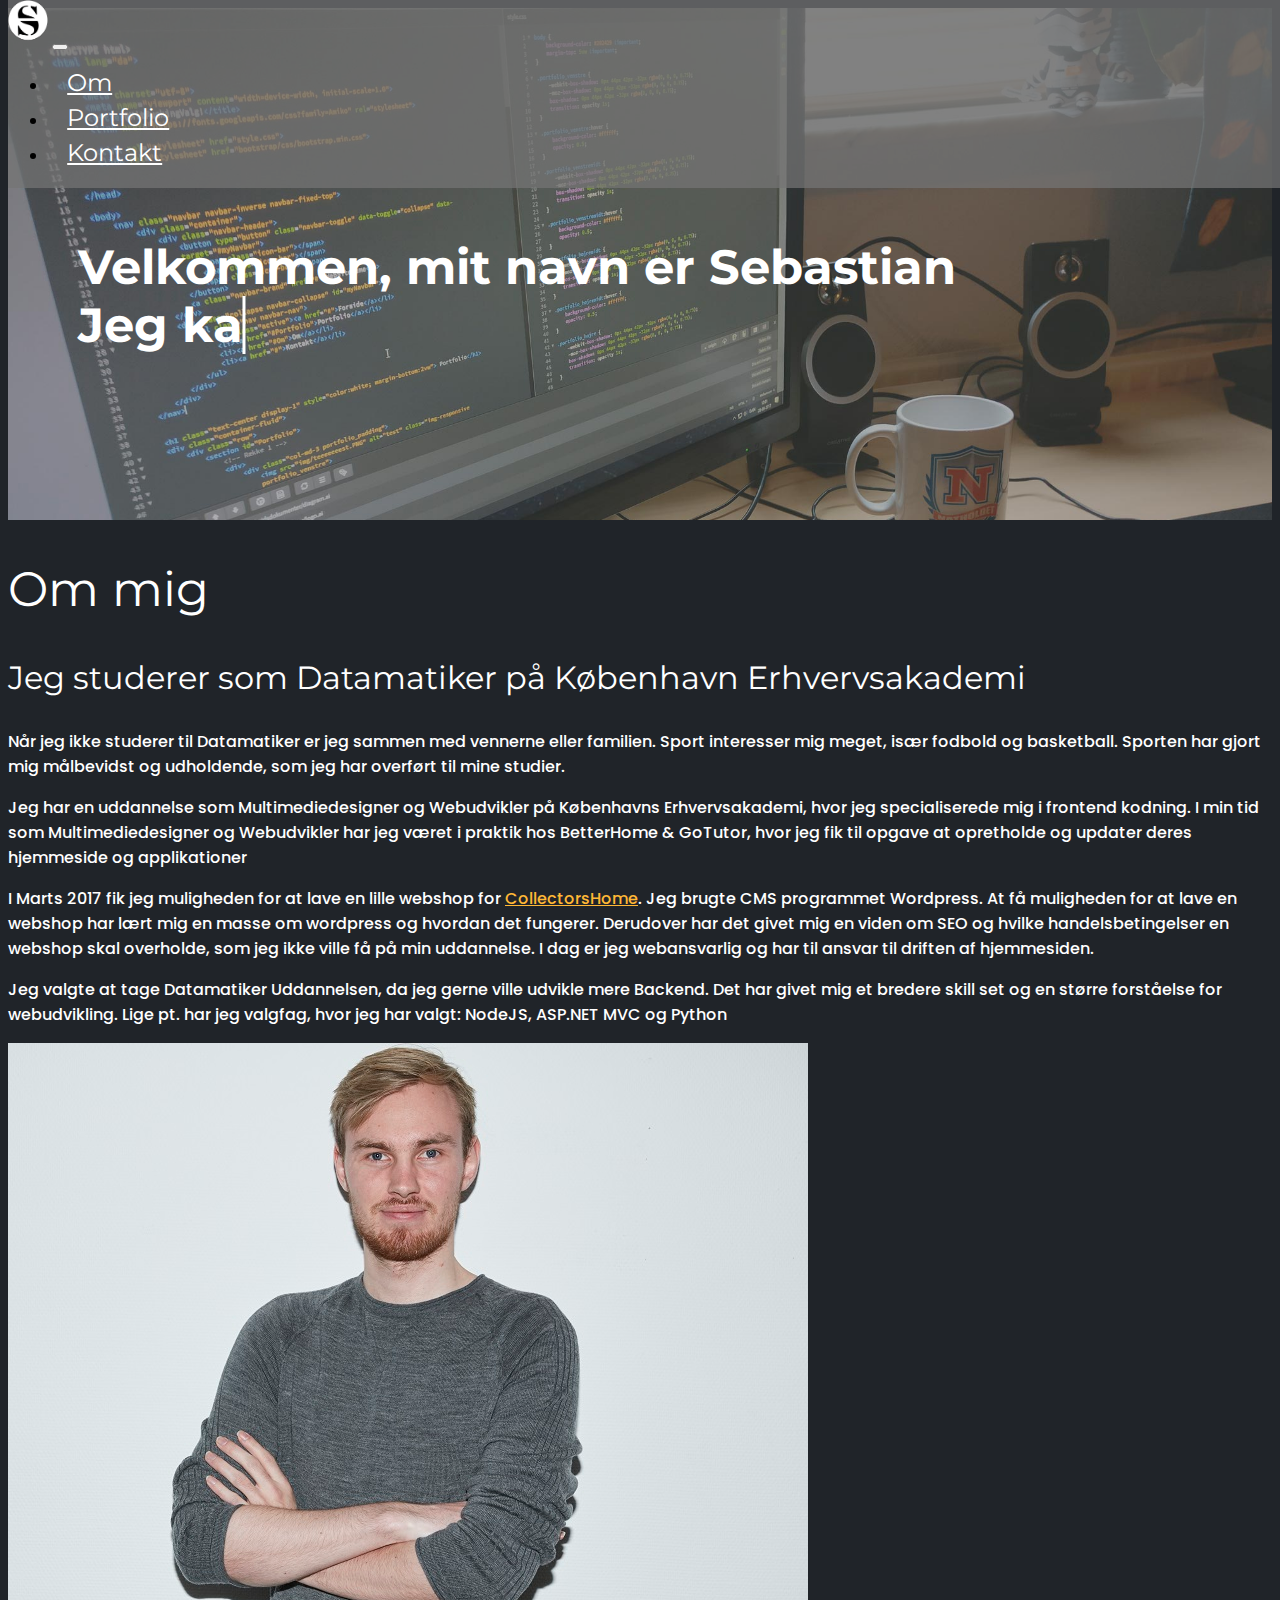
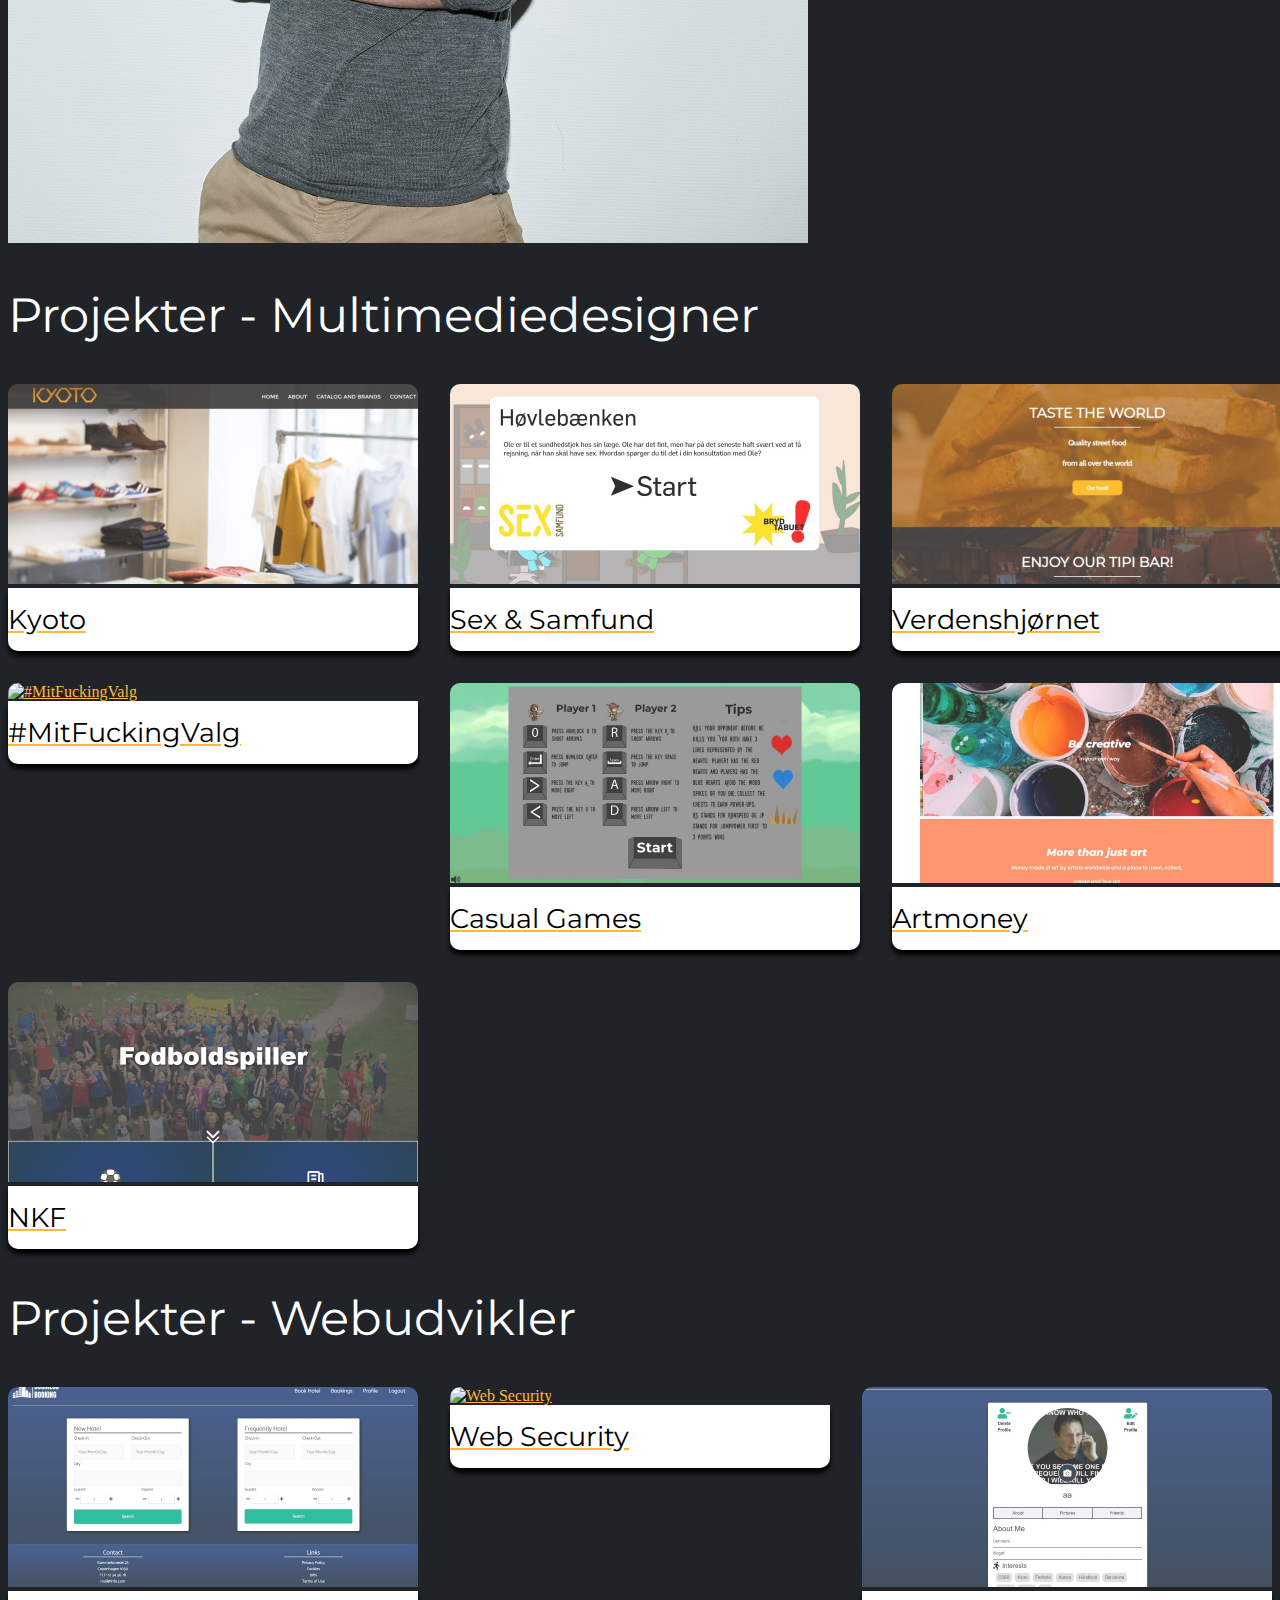
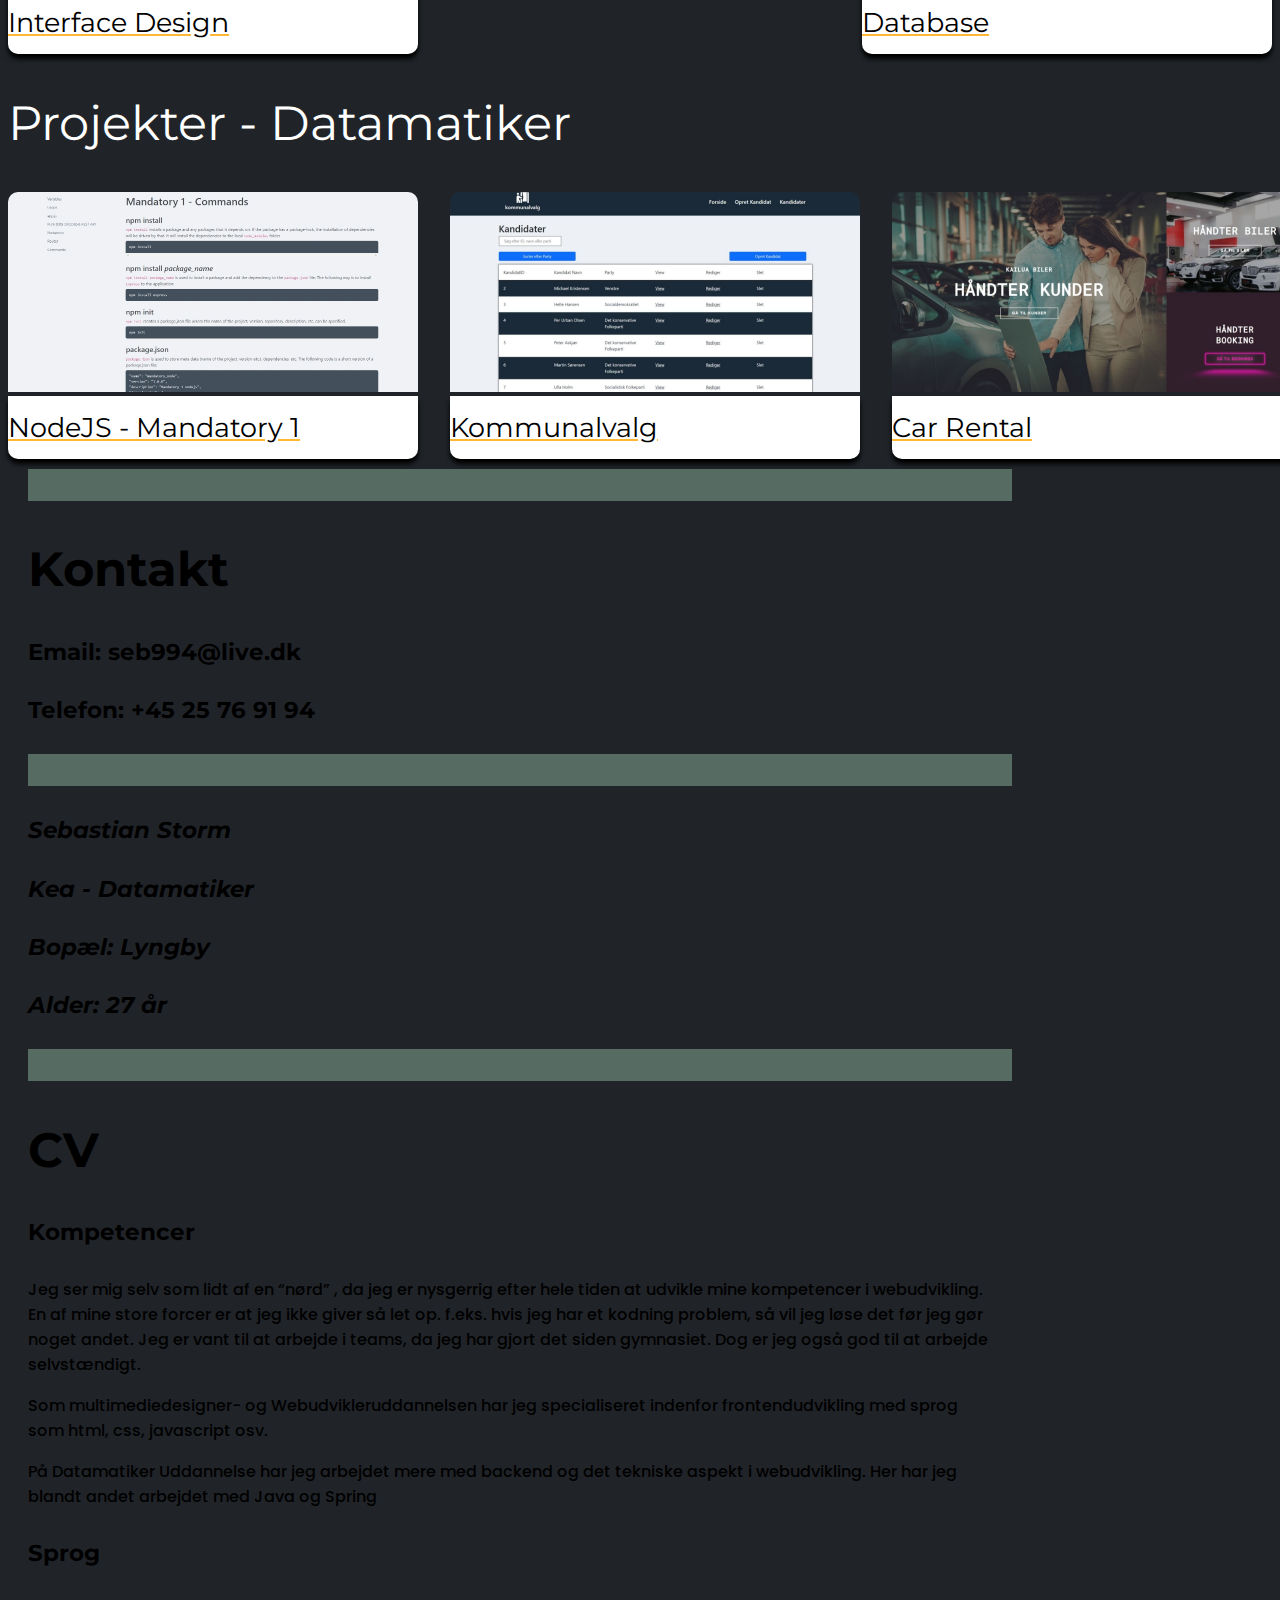
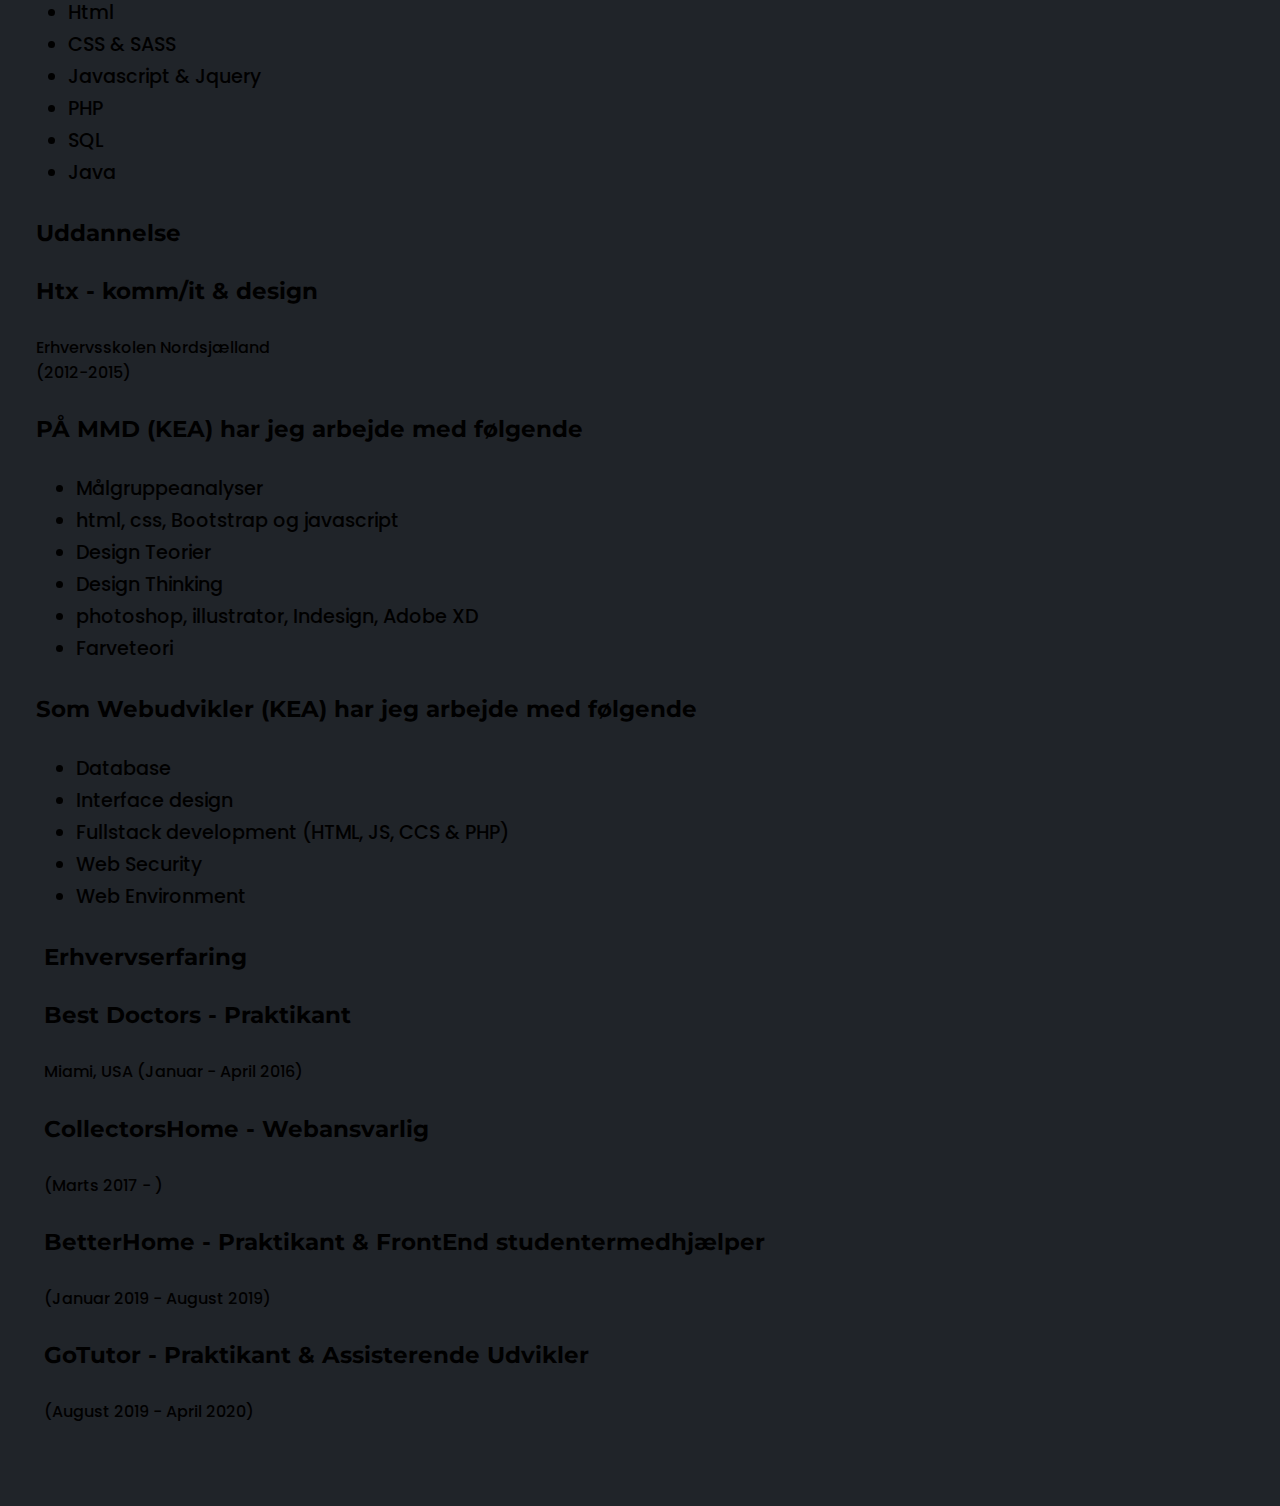
==== commit c8af2366: "added the last projects and did some responsive css" ====
--- a/index.html
+++ b/index.html
@@ -42,18 +42,18 @@
     <section id="Om">
         <div class="container mt-5">
             <div class="row">
-                <div class="col-6 col-sm-6 col-xs-12 hojre_om">
+                <div class="col-12 col-md-6">
                     <h2 class="text-center display-1"> Om mig</h2>
                     <h3 class="omMig_h2">Jeg studerer som Datamatiker på København Erhvervsakademi</h3>
                     <p class="mt-2">Når jeg ikke studerer til Datamatiker er jeg sammen med vennerne eller familien. Sport interesser mig meget, især fodbold og basketball. Sporten har gjort mig målbevidst og udholdende, som jeg har overført til mine studier.</p>
                     <p>Jeg har en uddannelse som Multimediedesigner og Webudvikler på Københavns Erhvervsakademi, hvor jeg specialiserede mig i frontend kodning. I min tid som Multimediedesigner og Webudvikler har jeg været i praktik hos BetterHome & GoTutor, hvor jeg fik til opgave at opretholde og updater deres hjemmeside og applikationer</p>
-                    <p>I Marts 2017 fik jeg muligheden for at lave en lille webshop for <a target="_blank" href="https://www.collectorshome.dk/">CollectorsHome</a>. 
+                    <p class="d-none_mobile">I Marts 2017 fik jeg muligheden for at lave en lille webshop for <a target="_blank" href="https://www.collectorshome.dk/">CollectorsHome</a>. 
                     Jeg brugte CMS programmet Wordpress. At få muligheden for at lave en webshop har lært mig en masse om wordpress og hvordan det fungerer. 
                     Derudover har det givet mig en viden om SEO og hvilke handelsbetingelser en webshop skal overholde, som jeg ikke ville få på min uddannelse. 
                     I dag er jeg webansvarlig og har til ansvar til driften af hjemmesiden.</p>
                     <p>Jeg valgte at tage Datamatiker Uddannelsen, da jeg gerne ville udvikle mere Backend. Det har givet mig et bredere skill set og en større forståelse for webudvikling. Lige pt. har jeg valgfag, hvor jeg har valgt: NodeJS, ASP.NET MVC og Python</p>
                 </div>
-                <div class="col-6 col-sm-6 col-xs-12">
+                <div class="col-12 col-md-6">
                     <img src="img/mig.jpg" alt="mig" class="col-12 rounded">
                     <img src="img/skrivebord2.jpg" alt="Mit skrivebord" class="col-12 skrivebord2 rounded">
                 </div>
@@ -104,12 +104,9 @@
 
                     <div class="boxRectangel mt-3 mb-3 col-md-12 col-sm-12"> </div>
                     <h2 class="text-center"> <strong>CV</strong> </h2>
-                    <div class="d-flex justify-content-between mt-4">
-                        <div class="profil w-30">
-                            <div class="cirkel center-block">
-                                <h5>Profil</h5> 
-                            </div>
-                            <h4 class="text-center"><strong> Kompetencer </strong></h4>
+                    <div class="d-flex justify-content-between flex-wrap mt-4">
+                        <div class="profil col-12 col-lg-4">
+                            <h4 class="text-center"><strong> Kompetencer</strong></h4>
                             <p>Jeg ser mig selv som lidt af en “nørd” , da jeg er nysgerrig efter hele tiden at udvikle mine kompetencer i webudvikling. 
                             En af mine store forcer er at jeg ikke giver så let op. f.eks. hvis jeg har et kodning problem, så vil jeg løse det før jeg gør noget andet. 
                             Jeg er vant til at arbejde i teams, da jeg har gjort det siden gymnasiet. Dog er jeg også god til at arbejde selvstændigt. </p>
@@ -126,10 +123,8 @@
                             </ul>
                         </div>
 
-                        <div class="uddannelse w-30">
-                            <div class="cirkel center-block">
-                                <h5>Uddannelse</h5> 
-                            </div>
+                        <div class="uddannelse col-12 col-lg-4">
+                            <h4 class="text-center"><strong> Uddannelse</strong></h4>
                             <h4><strong> Htx - komm/it & design </strong></h4>
 
                             <p> Erhvervsskolen Nordsjælland
@@ -159,10 +154,8 @@
 
                         </div>
 
-                        <div class="Erhvervserfaring w-30">
-                            <div class="cirkel center-block">
-                                <h5>Erhvervserfaring</h5> 
-                            </div>
+                        <div class="Erhvervserfaring col-12 col-lg-4">
+                            <h4 class="text-center"><strong>Erhvervserfaring</strong></h4>
                             <h4><strong> Best Doctors - Praktikant </strong></h4>
 
                             <p> Miami, USA (Januar - April 2016)</p>
--- a/style.css
+++ b/style.css
@@ -91,6 +91,16 @@
     margin: 0;
 }
 
+.project-splashbillede {
+    padding: 0 !important;
+    width: 100%;
+    height: 40vw;
+    background-repeat: no-repeat;
+    background-size: cover;
+    position: relative;
+    margin: 0;
+}
+
 .typing_carousel {
     position: absolute;
     color: white;
@@ -161,20 +171,6 @@
     color: white !important;
 }
 
-.cirkel {
-    border-radius: 5px;
-    font-size: 1.2em;
-    color: black;
-    text-align: center;
-    background: #566a62;
-    font-family: 'Montserrat', 'sans-serif' !important;
-    font-weight: 400;
-    margin: 0px 0px 15px;
-}
-
-.cirkel h5 {
-    padding: 10px 10px;
-}
 
 
 /*Project */
@@ -222,6 +218,18 @@
     padding: 10px 20px;
 }
 
+.profil {
+    padding-right: 1rem;
+}
+
+.uddannelse  {
+    padding: 0 0.5rem;
+}
+
+.Erhvervserfaring  {
+    padding-left: 1rem;
+}
+
 
 /* Project site*/
 
@@ -245,6 +253,20 @@
     padding: 1rem 6rem;
     background-color: #747474ba;
     border-radius: 10px;
+}
+
+@media screen and (max-width: 1000px) {
+    .projectsContainer {
+        grid-template-columns: 1fr 1fr;
+    }
+
+    .d-none_mobile {
+        display: none;
+    }
+
+    .skrivebord2 {
+        display: block !important;
+    }
 }
 
 @media screen and (max-width: 768px) {
@@ -259,5 +281,27 @@
     .splashInfo > div {
         padding: 0.3rem;
     }
-  }
-
+
+    .projectsContainer {
+        grid-template-columns: 1fr;
+    }
+
+    .skrivebord2 {
+        display: none !important;
+    }
+
+    #projectSideImg {
+        padding: 0 !important;
+    }
+
+    .projectOverlay {
+        padding: 1rem 3rem;
+    }
+
+    nav {
+        position: unset !important;
+    }
+}
+
+
+
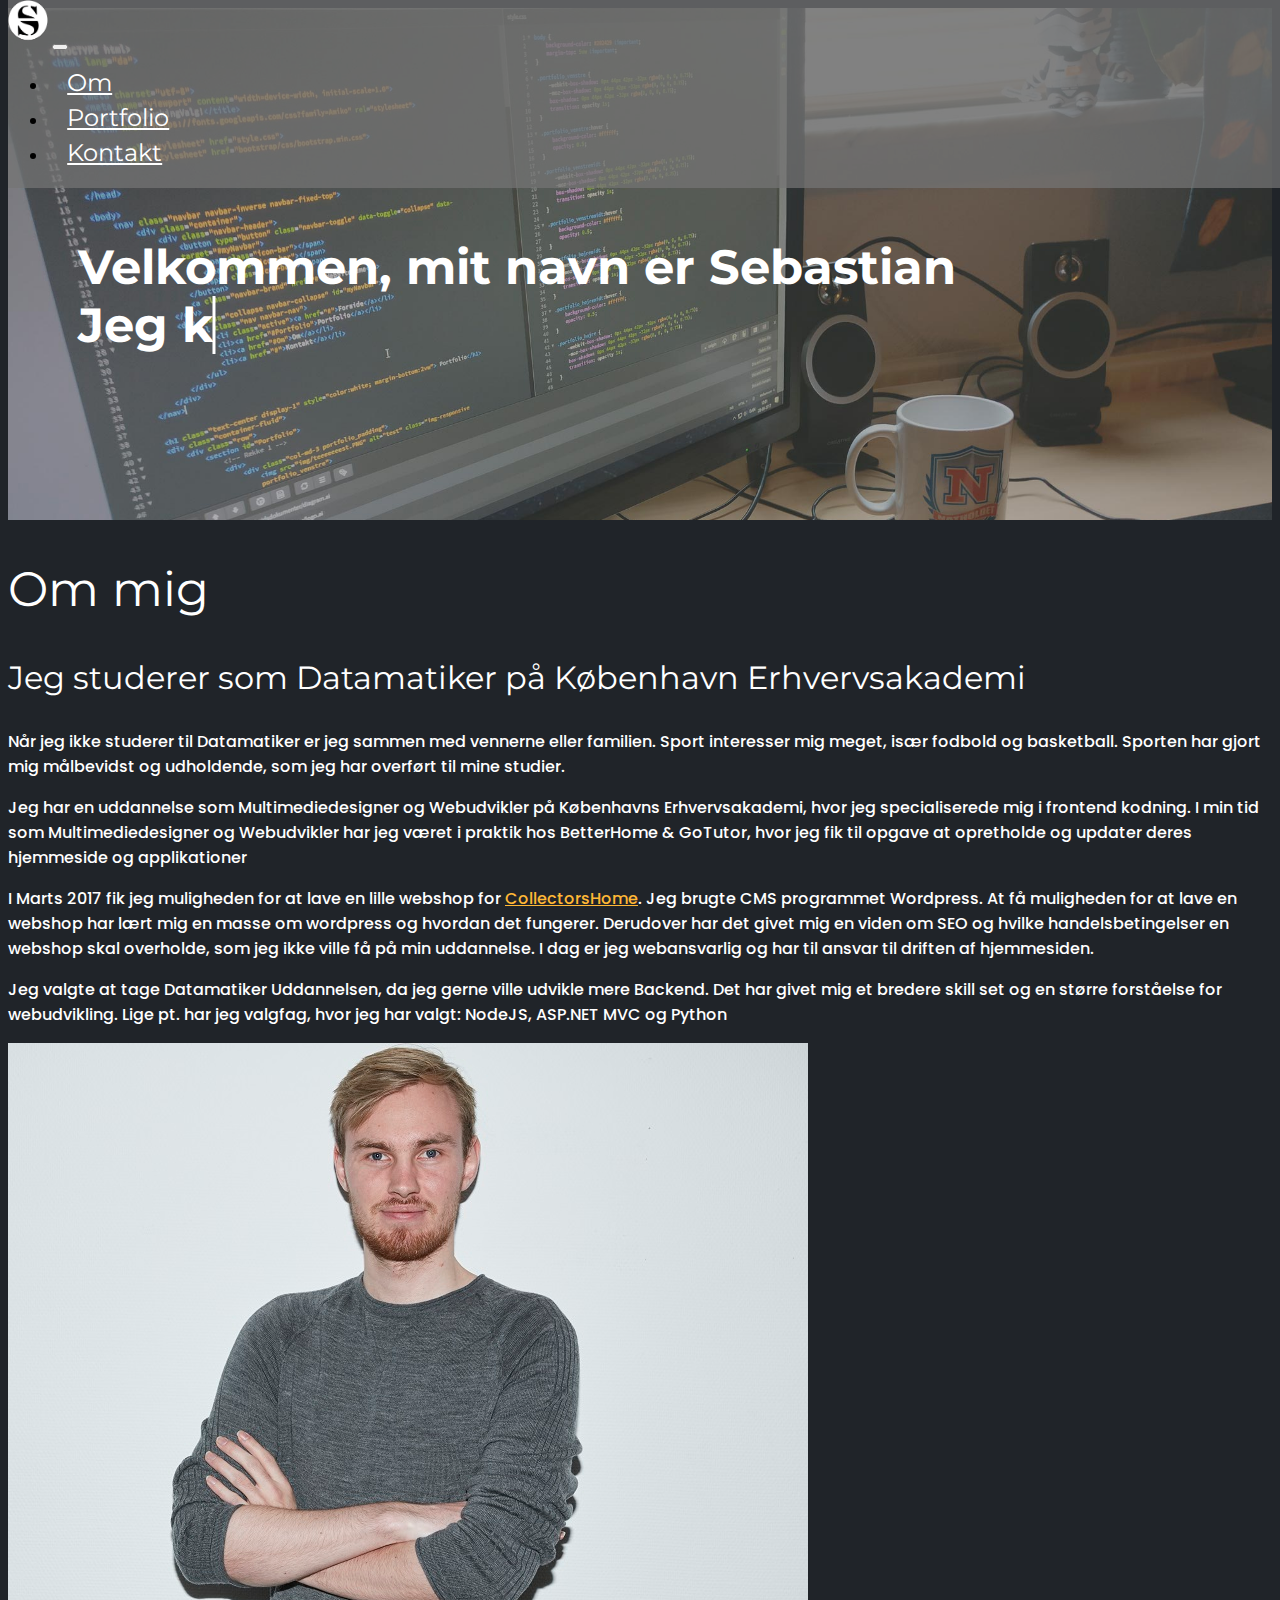
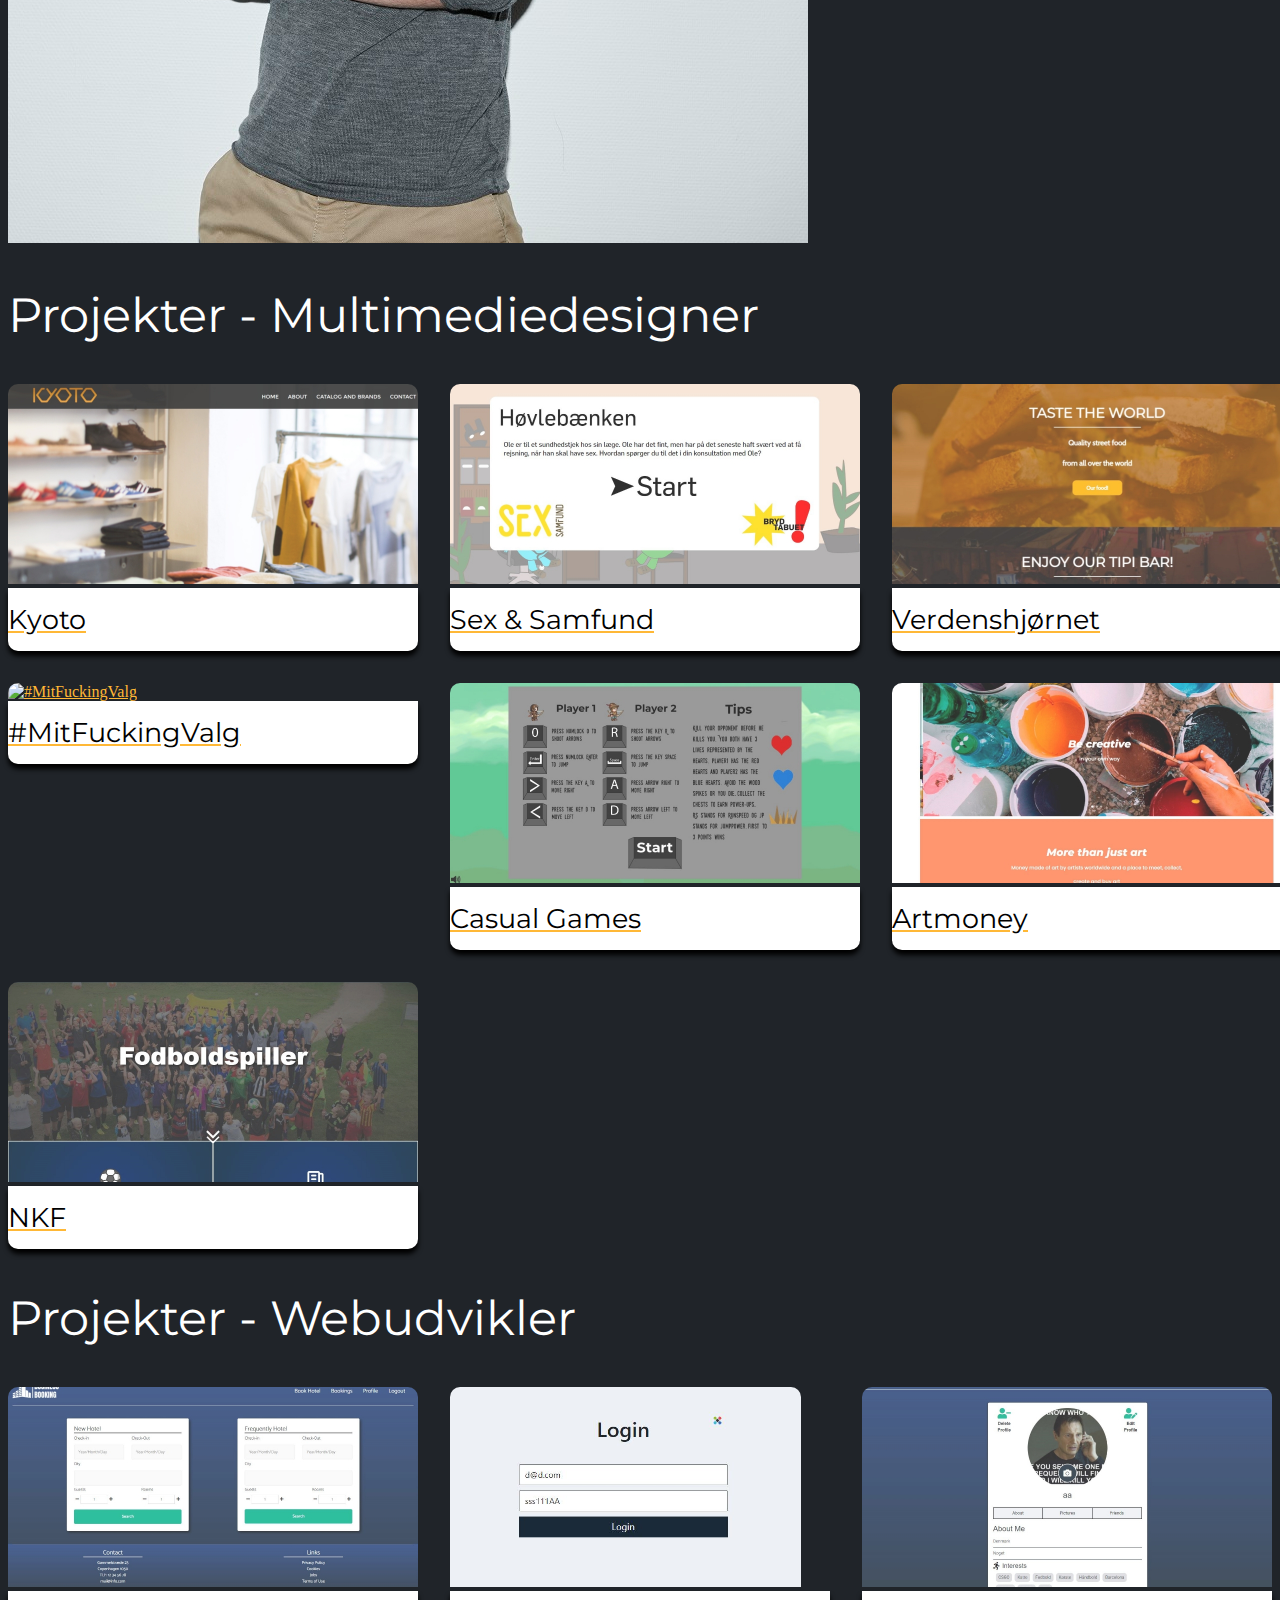
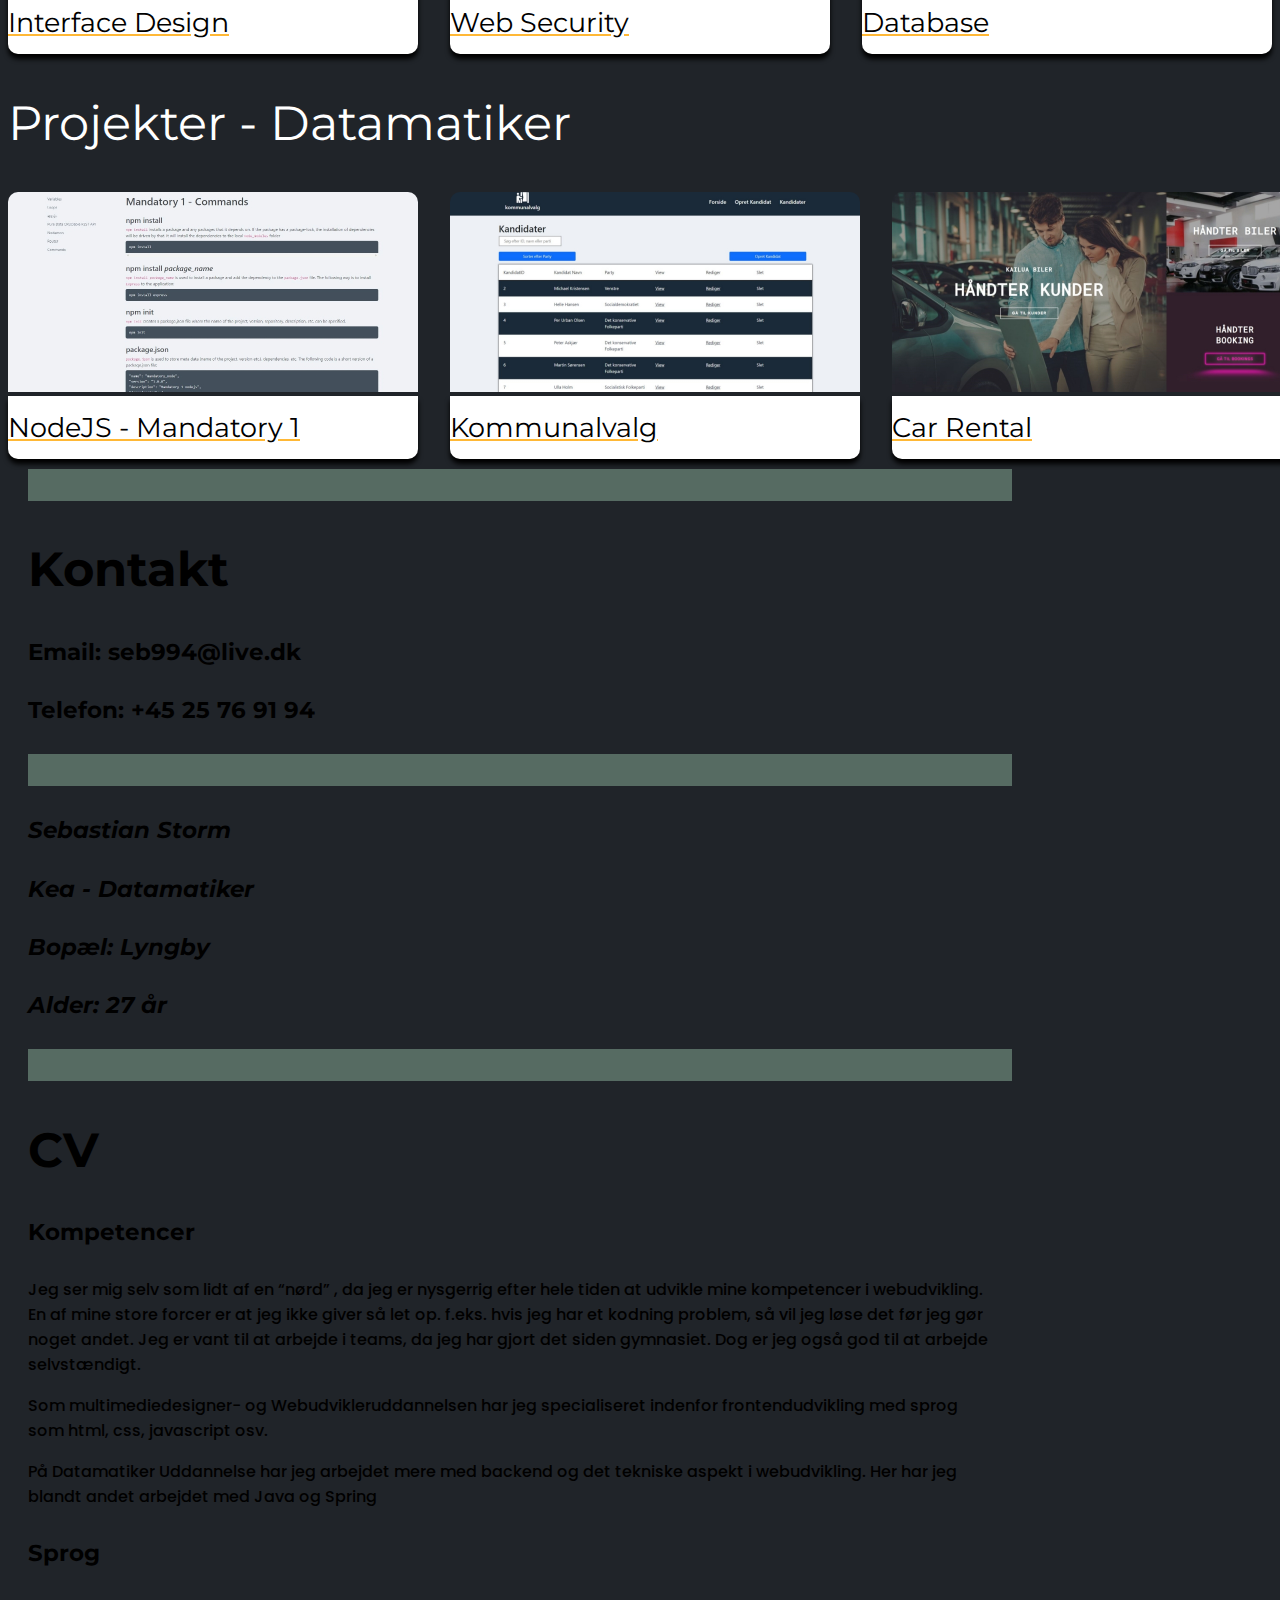
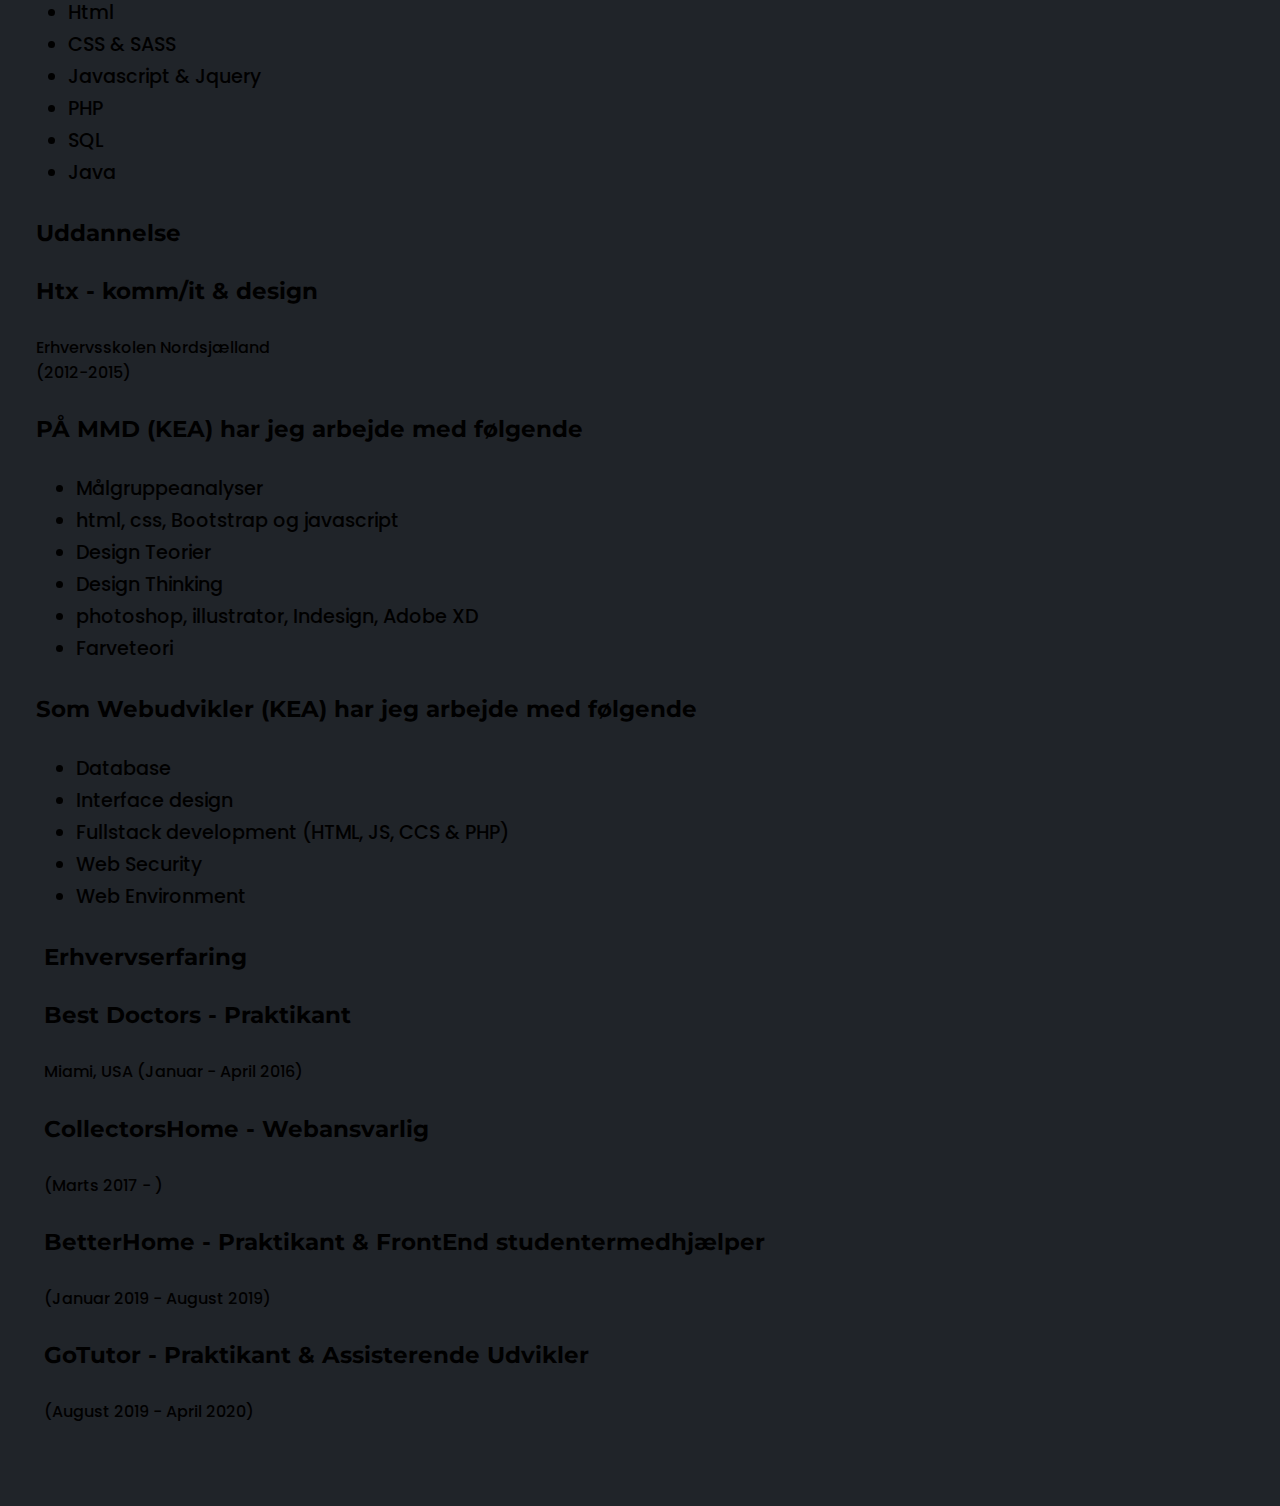
==== commit 708af0be: "updated project.json and a little change in index" ====
--- a/index.html
+++ b/index.html
@@ -55,7 +55,7 @@
                 </div>
                 <div class="col-12 col-md-6">
                     <img src="img/mig.jpg" alt="mig" class="col-12 rounded">
-                    <img src="img/skrivebord2.jpg" alt="Mit skrivebord" class="col-12 skrivebord2 rounded">
+                    <img src="img/skrivebord2.jpg" alt="Mit skrivebord" class="col-12 skrivebord2 rounded mt-5">
                 </div>
             </div>
         </div>
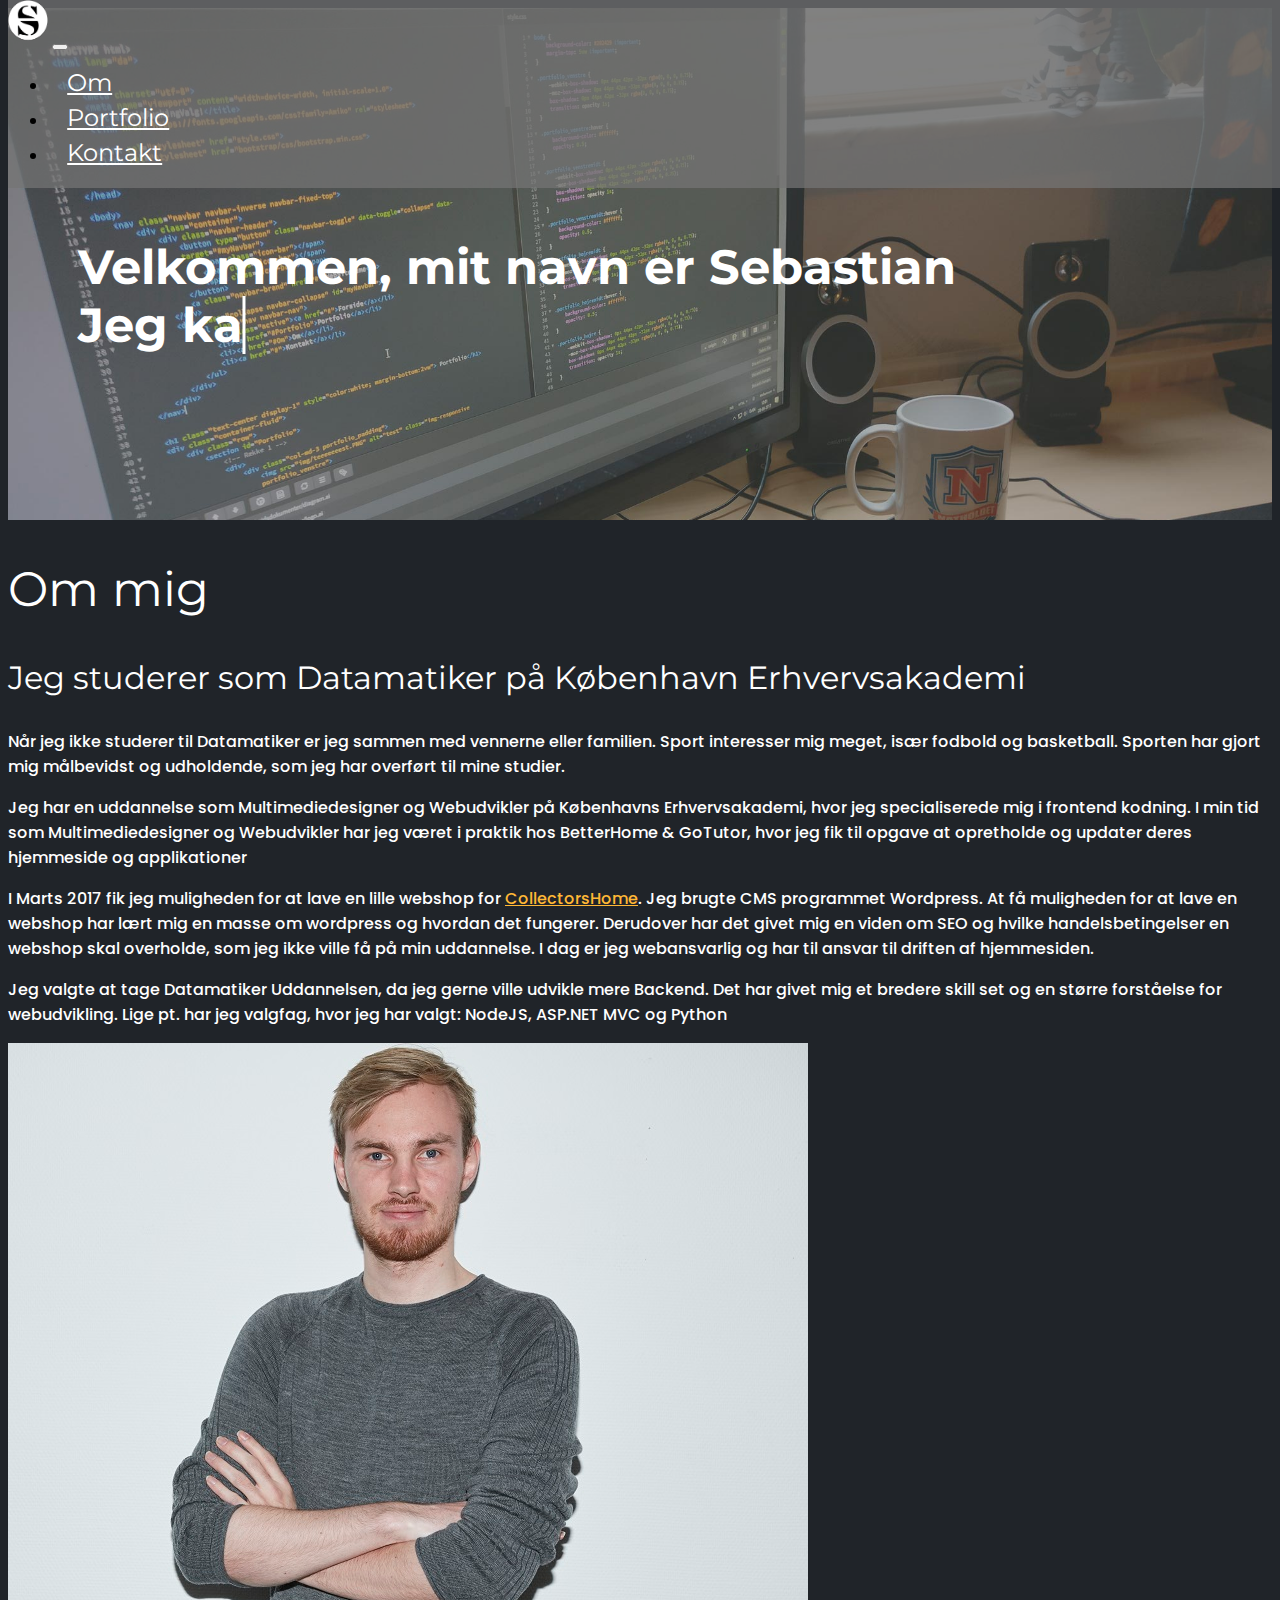
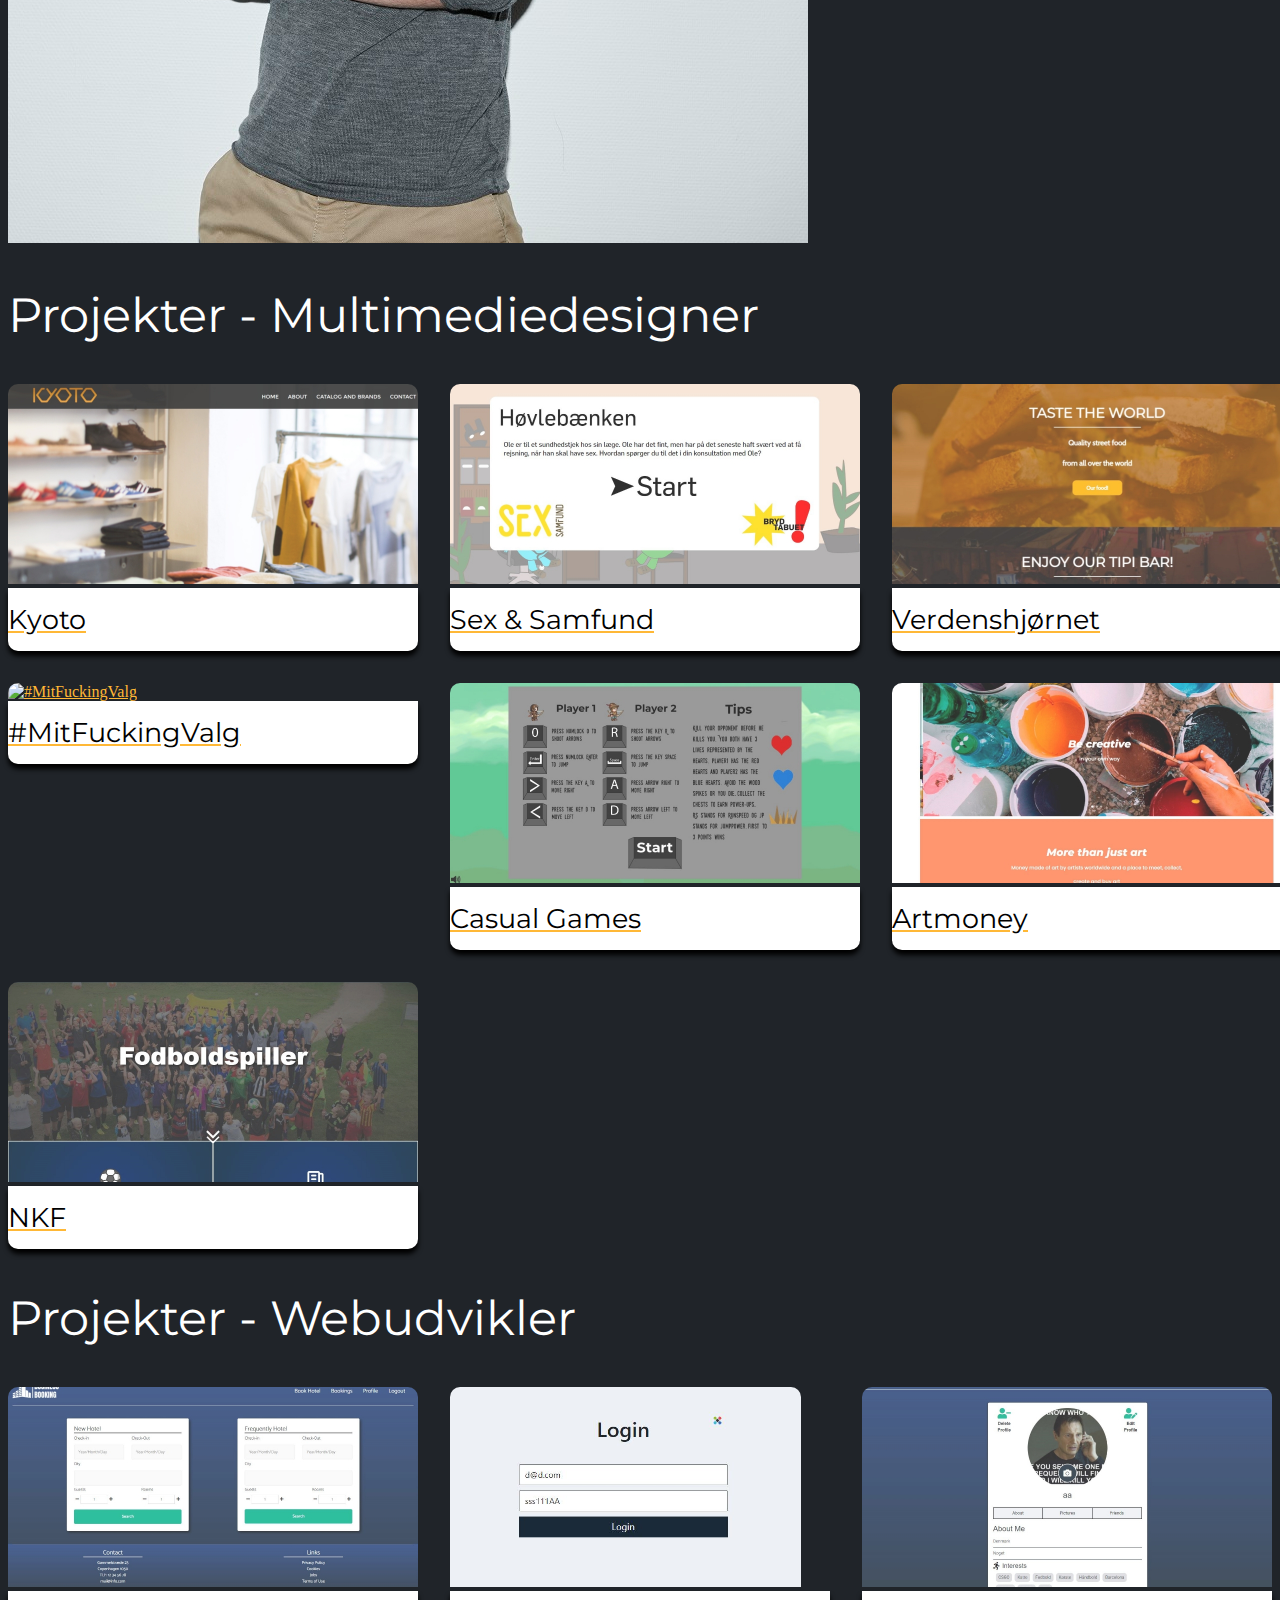
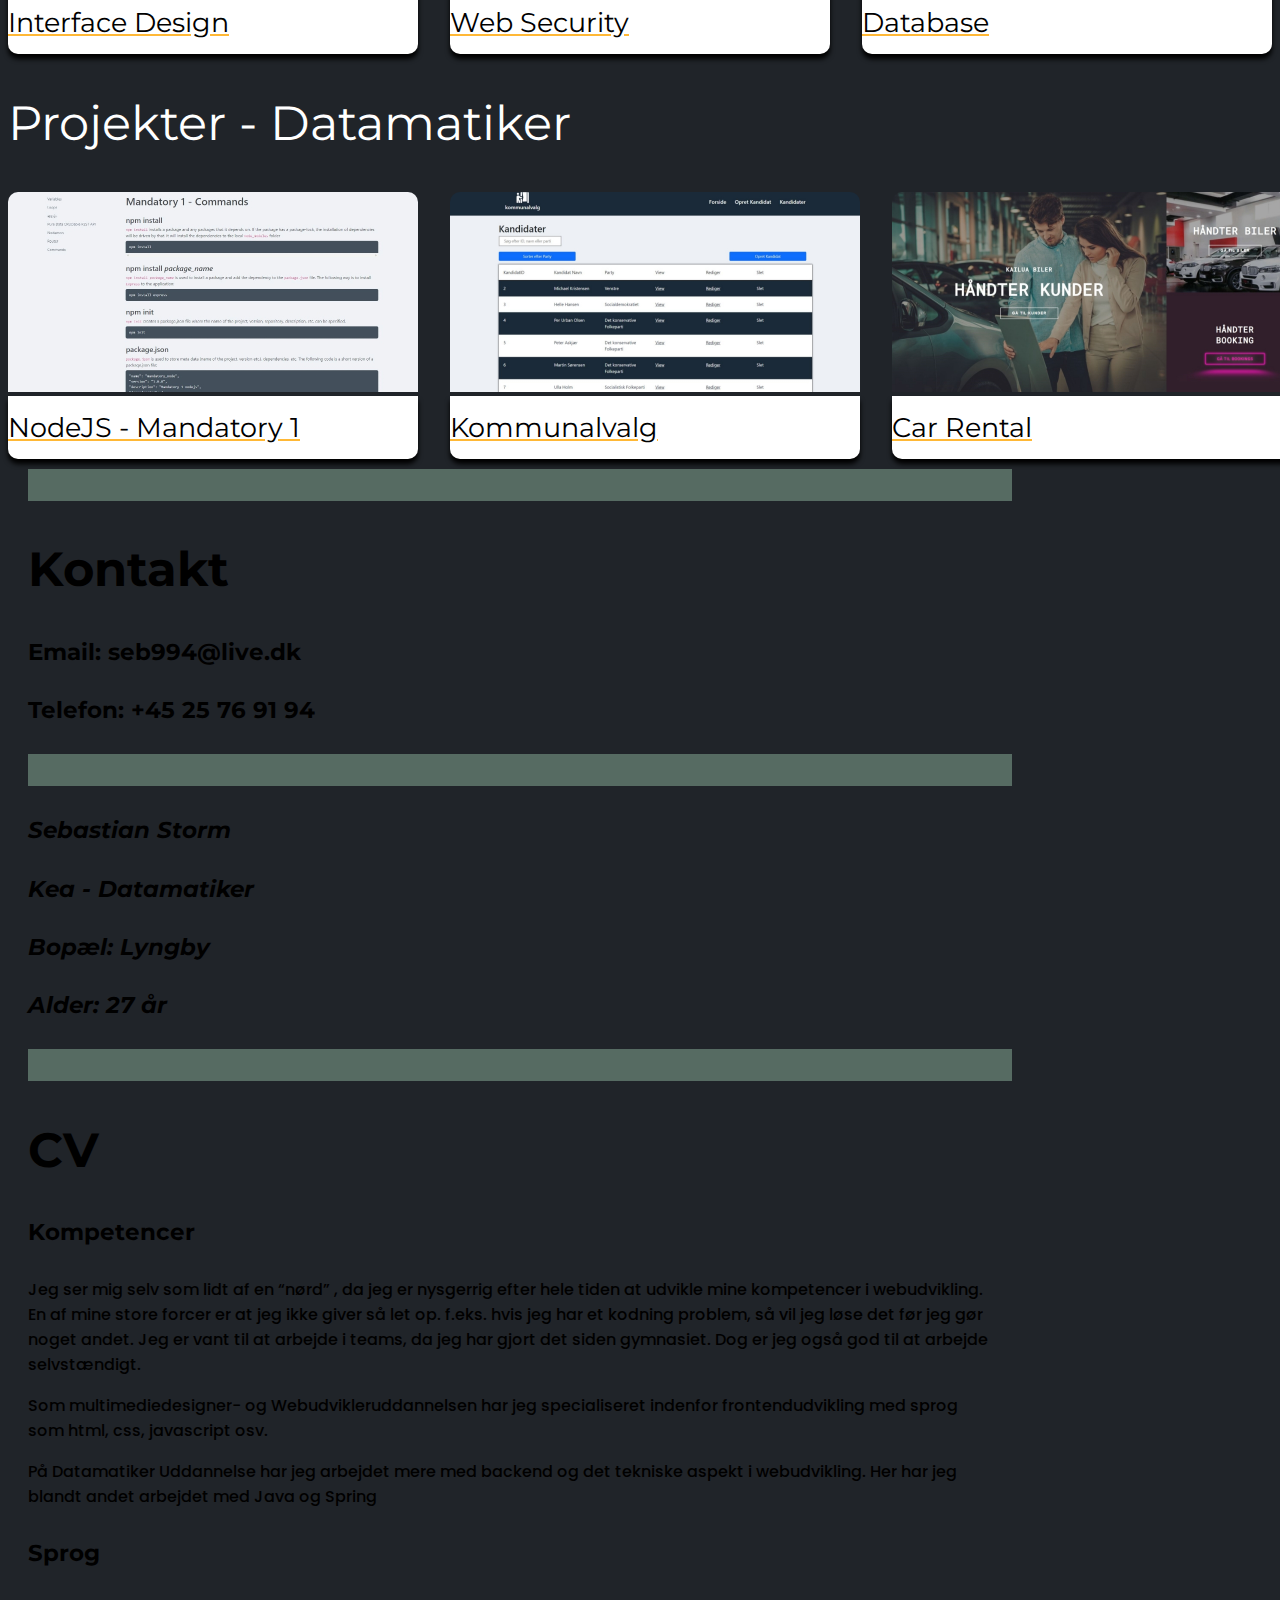
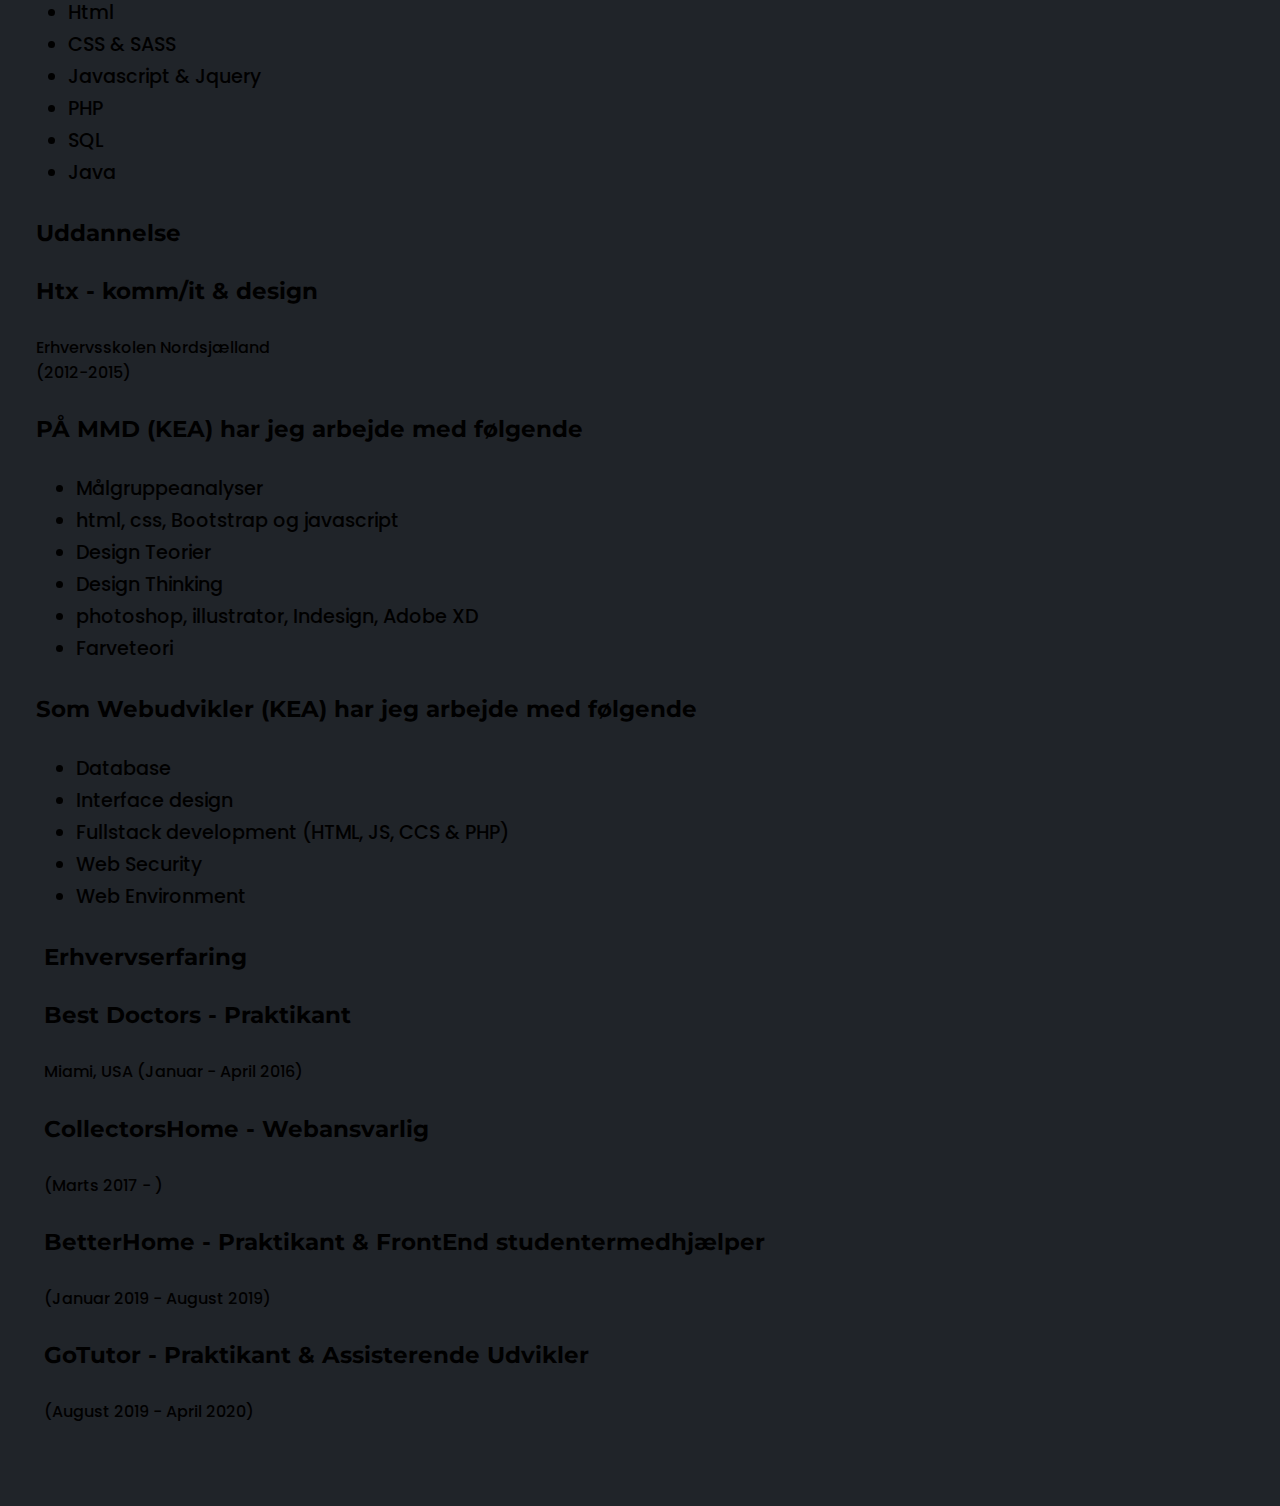
==== commit 993a274f: "added more responsive css for mobile view" ====
--- a/index.html
+++ b/index.html
@@ -14,7 +14,7 @@
 <body>
     <nav class="navbar navbar-expand-lg navbar-light">
         <div class="container-fluid">
-            <a class="navbar-brand" href="#Forside"> <img src="img/Asset%202.png" alt="Logo" style="width:40px;" class="logo_menubar"></a>
+            <a class="navbar-brand" href="index.html"> <img src="img/Asset%202.png" alt="Logo" style="width:40px;" class="logo_menubar"></a>
             <button class="navbar-toggler" type="button" data-bs-toggle="collapse" data-bs-target="#navbarSupportedContent" aria-controls="navbarSupportedContent" aria-expanded="false" aria-label="Toggle navigation">
             <span class="navbar-toggler-icon"></span>
             </button>
@@ -40,10 +40,10 @@
     </section>
 
     <section id="Om">
-        <div class="container mt-5">
+        <div class="container mt-4 mt-md-5">
             <div class="row">
                 <div class="col-12 col-md-6">
-                    <h2 class="text-center display-1"> Om mig</h2>
+                    <h2 class="display-1"> Om mig</h2>
                     <h3 class="omMig_h2">Jeg studerer som Datamatiker på København Erhvervsakademi</h3>
                     <p class="mt-2">Når jeg ikke studerer til Datamatiker er jeg sammen med vennerne eller familien. Sport interesser mig meget, især fodbold og basketball. Sporten har gjort mig målbevidst og udholdende, som jeg har overført til mine studier.</p>
                     <p>Jeg har en uddannelse som Multimediedesigner og Webudvikler på Københavns Erhvervsakademi, hvor jeg specialiserede mig i frontend kodning. I min tid som Multimediedesigner og Webudvikler har jeg været i praktik hos BetterHome & GoTutor, hvor jeg fik til opgave at opretholde og updater deres hjemmeside og applikationer</p>
@@ -80,8 +80,8 @@
         </div>
     </section>
 
-    <section id="kontakt" class="container mt-5 d-flex justify-content-center">
-        <div class="row bg-white rounded max-width-1024 mt-5">
+    <section id="kontakt" class="container mt-4 mt-md-5 d-flex justify-content-center">
+        <div class="row bg-white rounded max-width-1024 mt-4 mt-md-5">
             <div class="wrapper_om col-12">
                 <div class="col-12">
 
--- a/style.css
+++ b/style.css
@@ -141,7 +141,7 @@
 }
 
 .titel_portfolio:hover {
-    background-color: #66696d !important;
+    background-color: #1b2a38 !important;
     color: white;
 }
 
@@ -251,11 +251,32 @@
 
 .projectOverlay {
     padding: 1rem 6rem;
-    background-color: #747474ba;
+    background-color: #1b2a38e6;
     border-radius: 10px;
 }
 
 @media screen and (max-width: 1000px) {
+    h1 {
+        font-size: 2rem !important;
+    }
+    
+    h2 {
+        font-size: 1.7rem !important;
+    }
+    
+    h3 {
+        font-size: 1.2rem !important;
+    }
+    
+    h4 {
+        font-size: 1.2rem !important;
+    }
+
+    .typing_carousel {
+        font-size: 2rem !important;
+        padding: 0 2%;
+    }
+
     .projectsContainer {
         grid-template-columns: 1fr 1fr;
     }
@@ -270,6 +291,16 @@
 }
 
 @media screen and (max-width: 768px) {
+    .btn-white {
+        font-size: 1rem;
+    }
+
+    .typing_carousel {
+        font-size: 1.5rem !important;
+        padding: 0 2%;
+    }
+
+
     .splashInfo > div:nth-child(2) {
         padding: 0.1rem;
         border-top: 2px solid black;
@@ -292,6 +323,8 @@
 
     #projectSideImg {
         padding: 0 !important;
+        object-fit: contain;
+        height: auto !important;
     }
 
     .projectOverlay {
@@ -301,7 +334,11 @@
     nav {
         position: unset !important;
     }
-}
-
-
-
+
+    #kontakt {
+        max-width: 95%;
+    }
+}
+
+
+
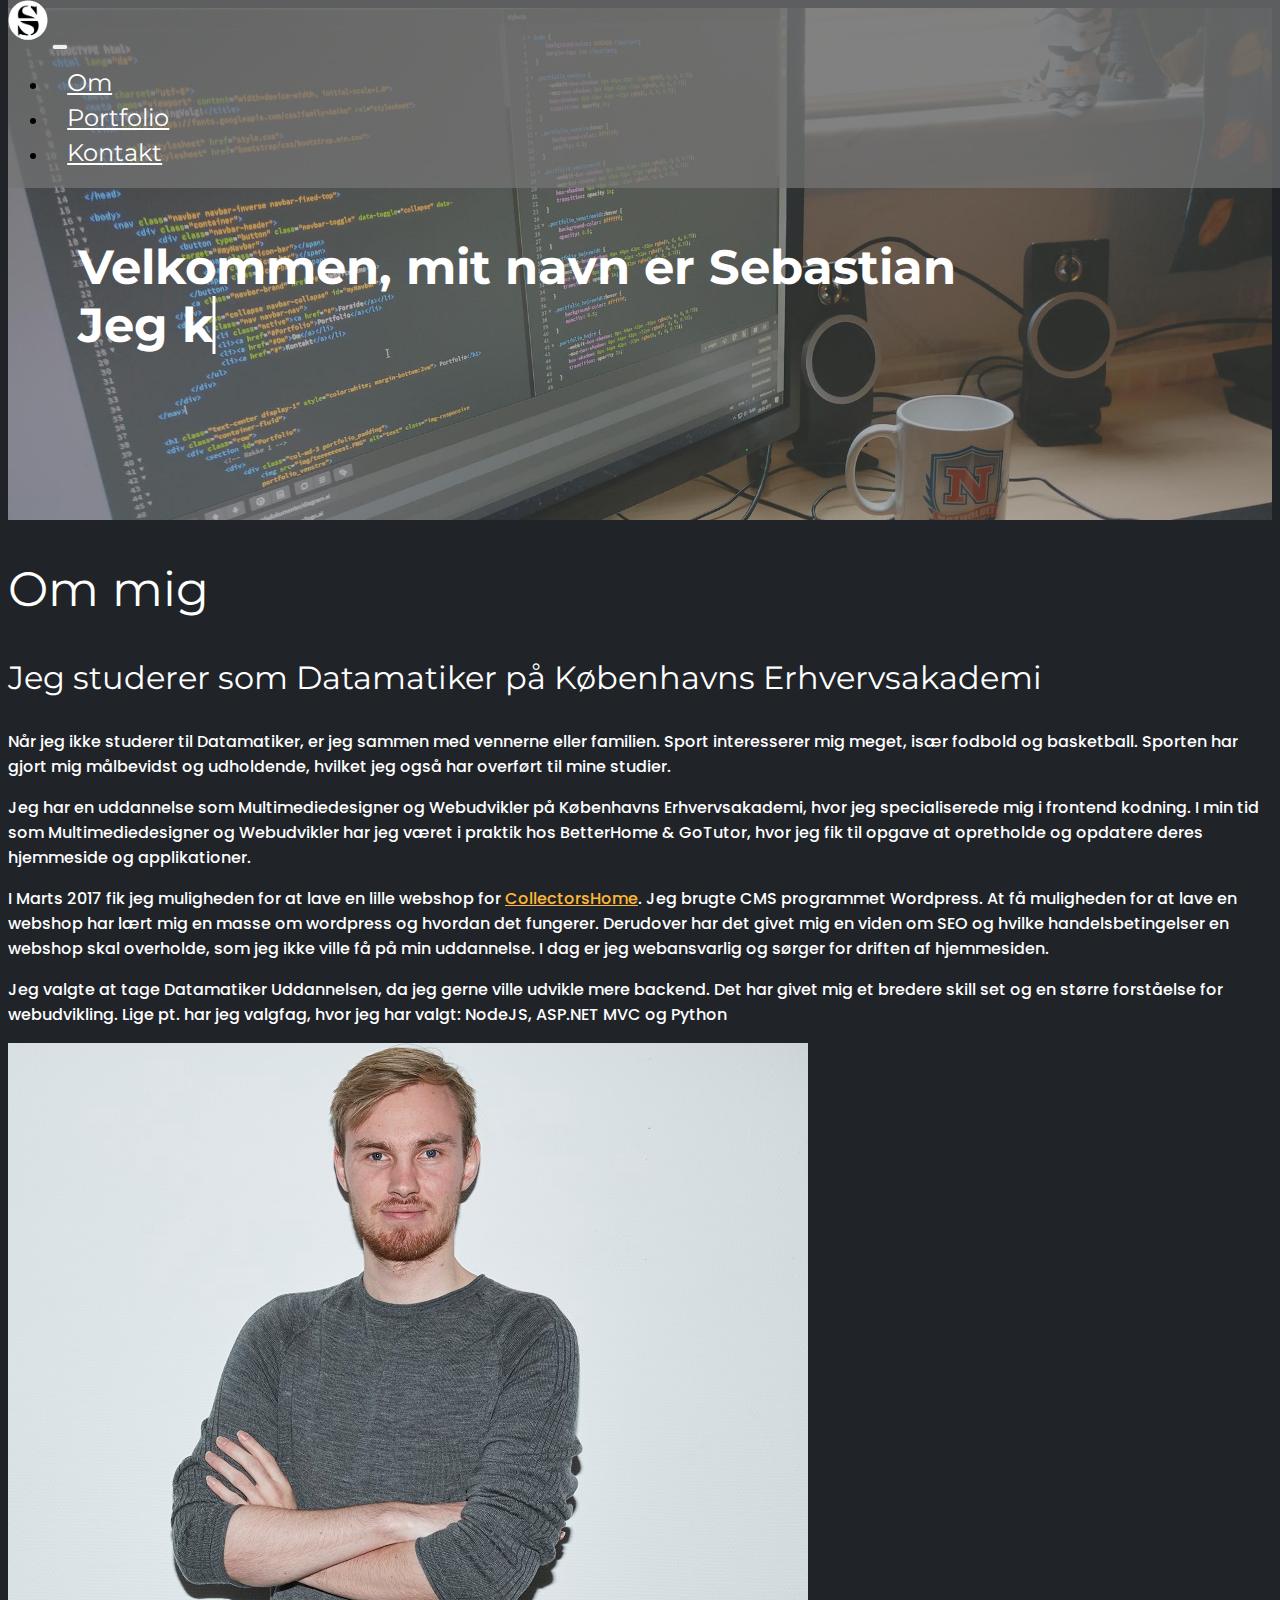
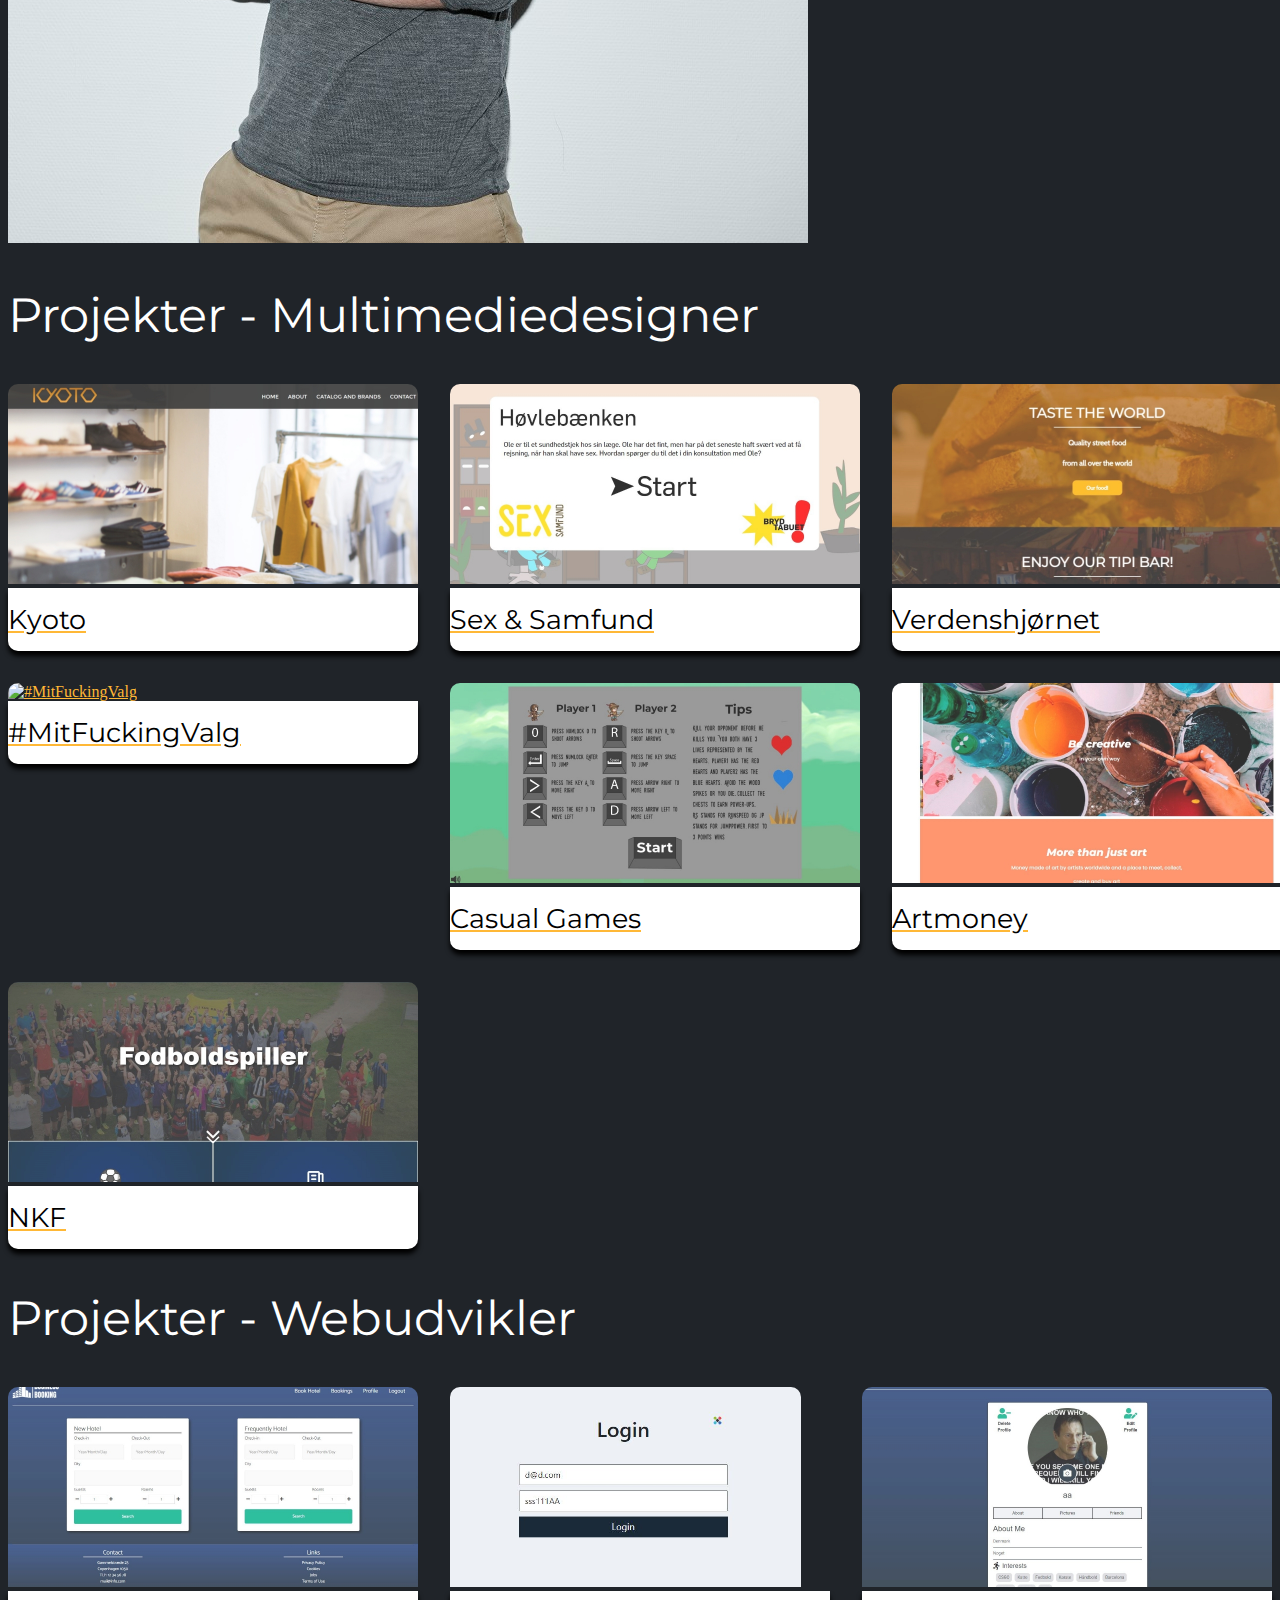
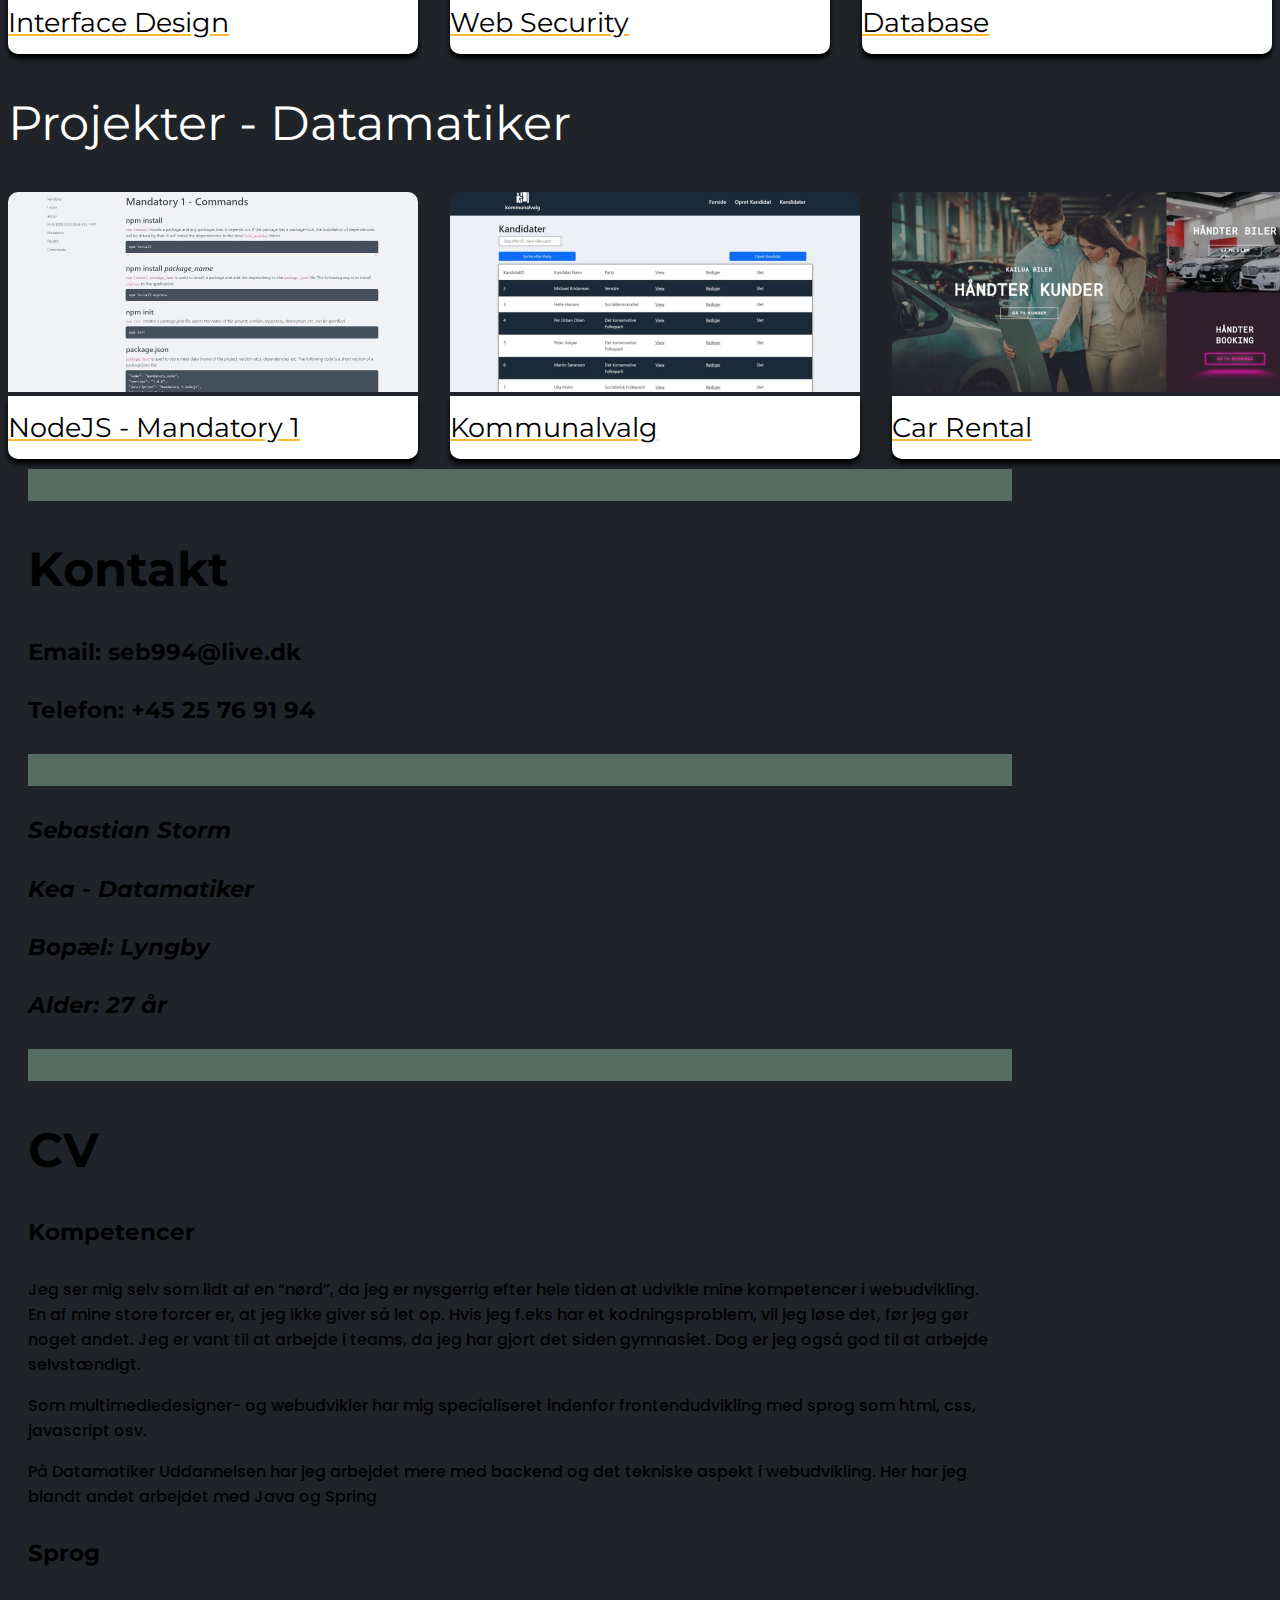
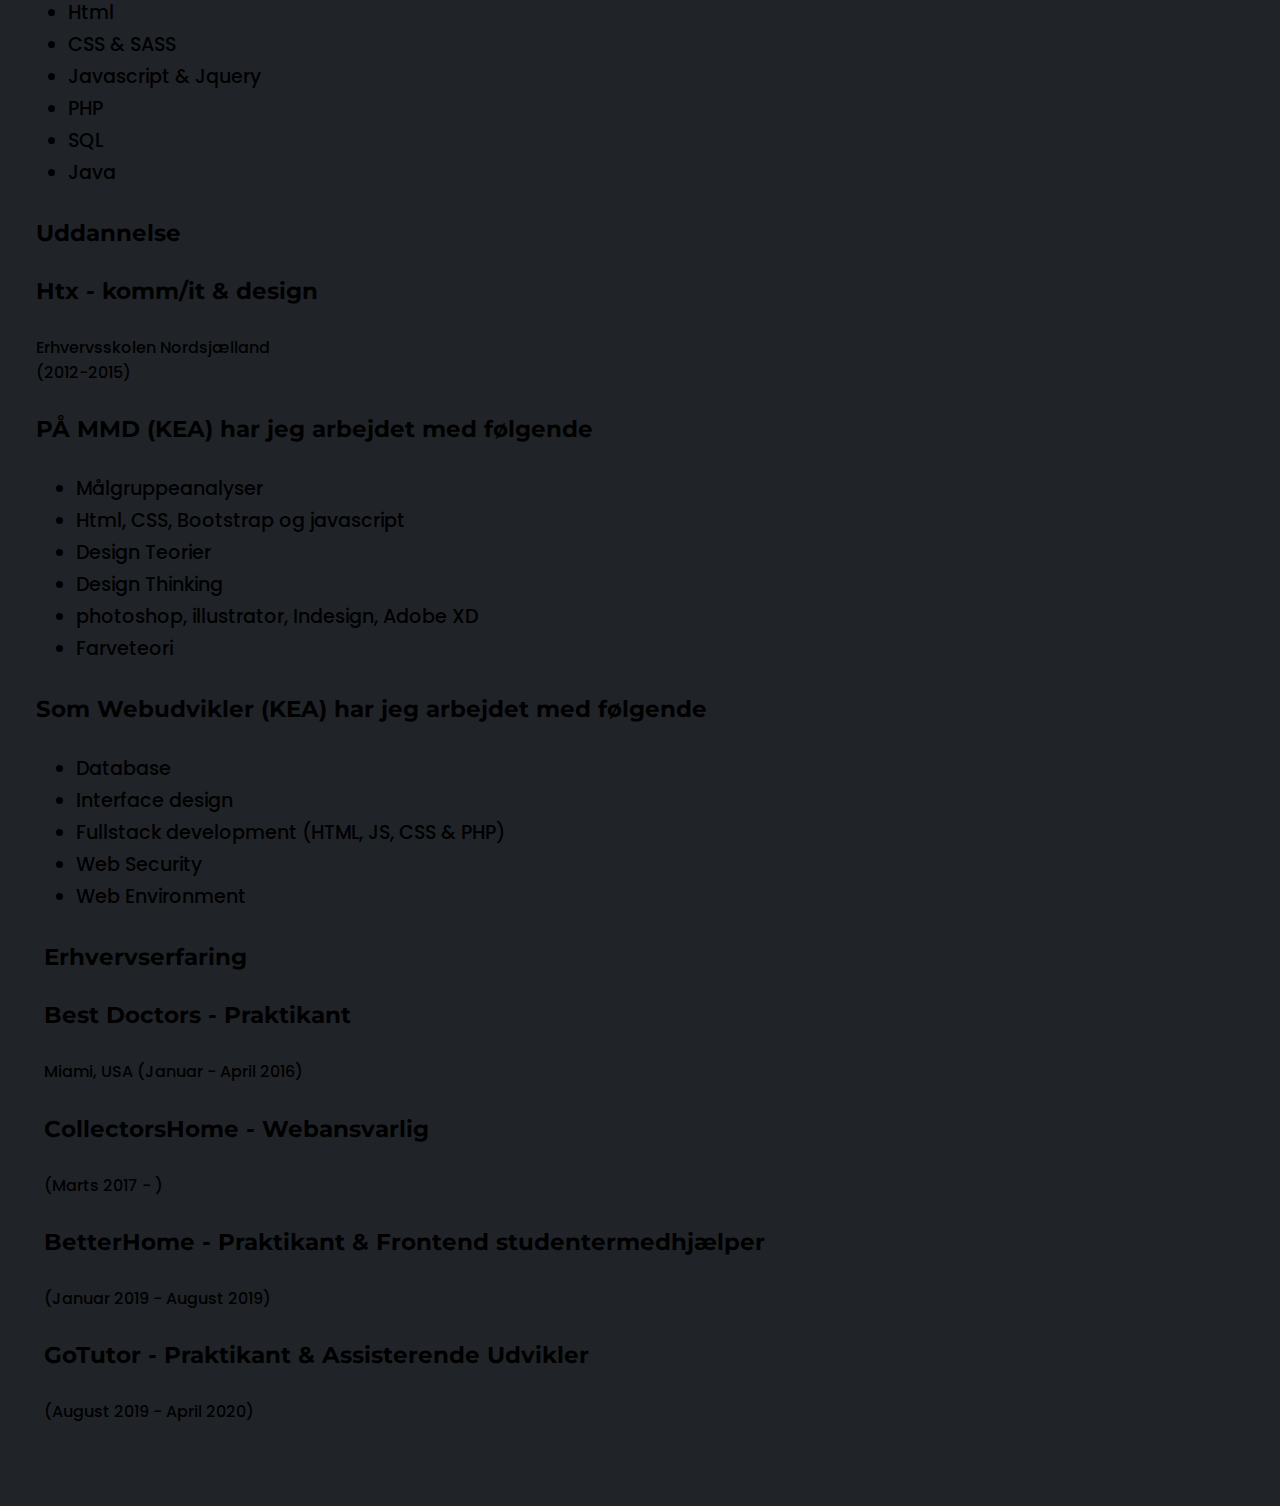
==== commit 58d43f30: "grammatik" ====
--- a/index.html
+++ b/index.html
@@ -33,7 +33,7 @@
         <div id="Forside" class="row Forside splashbillede">
             <div class="col-12 ">
                 <h1 class="typing_carousel">Velkommen, mit navn er Sebastian <br>
-                    <span class="txt-rotate" data-period="500" data-rotate='["Jeg kan kode frontend.", "Jeg kan kode backend.", "Jeg kan arbejde med Databaser" ]'></span>
+                    <span class="txt-rotate" data-period="500" data-rotate='["Jeg kan kode frontend.", "Jeg kan kode backend.", "Jeg kan arbejde med Databaser." ]'></span>
                 </h1>
             </div>
         </div>
@@ -43,15 +43,15 @@
         <div class="container mt-4 mt-md-5">
             <div class="row">
                 <div class="col-12 col-md-6">
-                    <h2 class="display-1"> Om mig</h2>
-                    <h3 class="omMig_h2">Jeg studerer som Datamatiker på København Erhvervsakademi</h3>
-                    <p class="mt-2">Når jeg ikke studerer til Datamatiker er jeg sammen med vennerne eller familien. Sport interesser mig meget, især fodbold og basketball. Sporten har gjort mig målbevidst og udholdende, som jeg har overført til mine studier.</p>
-                    <p>Jeg har en uddannelse som Multimediedesigner og Webudvikler på Københavns Erhvervsakademi, hvor jeg specialiserede mig i frontend kodning. I min tid som Multimediedesigner og Webudvikler har jeg været i praktik hos BetterHome & GoTutor, hvor jeg fik til opgave at opretholde og updater deres hjemmeside og applikationer</p>
+                    <h2 class="display-1">Om mig</h2>
+                    <h3 class="omMig_h2">Jeg studerer som Datamatiker på Københavns Erhvervsakademi</h3>
+                    <p class="mt-2">Når jeg ikke studerer til Datamatiker, er jeg sammen med vennerne eller familien. Sport interesserer mig meget, især fodbold og basketball. Sporten har gjort mig målbevidst og udholdende, hvilket jeg også har overført til mine studier.</p>
+                    <p>Jeg har en uddannelse som Multimediedesigner og Webudvikler på Københavns Erhvervsakademi, hvor jeg specialiserede mig i frontend kodning. I min tid som Multimediedesigner og Webudvikler har jeg været i praktik hos BetterHome & GoTutor, hvor jeg fik til opgave at opretholde og opdatere deres hjemmeside og applikationer.</p>
                     <p class="d-none_mobile">I Marts 2017 fik jeg muligheden for at lave en lille webshop for <a target="_blank" href="https://www.collectorshome.dk/">CollectorsHome</a>. 
                     Jeg brugte CMS programmet Wordpress. At få muligheden for at lave en webshop har lært mig en masse om wordpress og hvordan det fungerer. 
                     Derudover har det givet mig en viden om SEO og hvilke handelsbetingelser en webshop skal overholde, som jeg ikke ville få på min uddannelse. 
-                    I dag er jeg webansvarlig og har til ansvar til driften af hjemmesiden.</p>
-                    <p>Jeg valgte at tage Datamatiker Uddannelsen, da jeg gerne ville udvikle mere Backend. Det har givet mig et bredere skill set og en større forståelse for webudvikling. Lige pt. har jeg valgfag, hvor jeg har valgt: NodeJS, ASP.NET MVC og Python</p>
+                    I dag er jeg webansvarlig og sørger for driften af hjemmesiden.</p>
+                    <p>Jeg valgte at tage Datamatiker Uddannelsen, da jeg gerne ville udvikle mere backend. Det har givet mig et bredere skill set og en større forståelse for webudvikling. Lige pt. har jeg valgfag, hvor jeg har valgt: NodeJS, ASP.NET MVC og Python</p>
                 </div>
                 <div class="col-12 col-md-6">
                     <img src="img/mig.jpg" alt="mig" class="col-12 rounded">
@@ -106,12 +106,12 @@
                     <h2 class="text-center"> <strong>CV</strong> </h2>
                     <div class="d-flex justify-content-between flex-wrap mt-4">
                         <div class="profil col-12 col-lg-4">
-                            <h4 class="text-center"><strong> Kompetencer</strong></h4>
-                            <p>Jeg ser mig selv som lidt af en “nørd” , da jeg er nysgerrig efter hele tiden at udvikle mine kompetencer i webudvikling. 
-                            En af mine store forcer er at jeg ikke giver så let op. f.eks. hvis jeg har et kodning problem, så vil jeg løse det før jeg gør noget andet. 
+                            <h4 class="text-center"><strong>Kompetencer</strong></h4>
+                            <p>Jeg ser mig selv som lidt af en “nørd”, da jeg er nysgerrig efter hele tiden at udvikle mine kompetencer i webudvikling. 
+                            En af mine store forcer er, at jeg ikke giver så let op. Hvis jeg f.eks har et kodningsproblem, vil jeg løse det, før jeg gør noget andet. 
                             Jeg er vant til at arbejde i teams, da jeg har gjort det siden gymnasiet. Dog er jeg også god til at arbejde selvstændigt. </p>
-                            <p>Som multimediedesigner- og Webudvikleruddannelsen har jeg specialiseret indenfor frontendudvikling med sprog som html, css, javascript osv.</p>
-                            <p>På Datamatiker Uddannelse har jeg arbejdet mere med backend og det tekniske aspekt i webudvikling. Her har jeg blandt andet arbejdet med Java og Spring</p>  
+                            <p>Som multimediedesigner- og webudvikler har mig specialiseret indenfor frontendudvikling med sprog som html, css, javascript osv.</p>
+                            <p>På Datamatiker Uddannelsen har jeg arbejdet mere med backend og det tekniske aspekt i webudvikling. Her har jeg blandt andet arbejdet med Java og Spring</p>  
                             <h4 class="text-center"><strong>Sprog</strong></h4>
                             <ul class="skills_sprog">
                                 <li>Html</li>
@@ -131,21 +131,21 @@
                                 <br>(2012-2015)
                             </p>
 
-                            <h4><strong> PÅ MMD (KEA) har jeg arbejde med følgende</strong></h4>
+                            <h4><strong> PÅ MMD (KEA) har jeg arbejdet med følgende</strong></h4>
                             <ul style="list-style-type:disc">
                                 <li>Målgruppeanalyser</li>
-                                <li>html, css, Bootstrap og javascript</li>
+                                <li>Html, CSS, Bootstrap og javascript</li>
                                 <li>Design Teorier</li>
                                 <li>Design Thinking</li>
                                 <li>photoshop, illustrator, Indesign, Adobe XD</li>
                                 <li>Farveteori</li>
                             </ul>
 
-                            <h4><strong> Som Webudvikler (KEA) har jeg arbejde med følgende</strong></h4>
+                            <h4><strong> Som Webudvikler (KEA) har jeg arbejdet med følgende</strong></h4>
                             <ul style="list-style-type:disc">
                                 <li>Database</li>
                                 <li>Interface design</li>
-                                <li>Fullstack development (HTML, JS, CCS & PHP)</li>
+                                <li>Fullstack development (HTML, JS, CSS & PHP)</li>
                                 <li>Web Security</li>
                                 <li>Web Environment</li>
                             </ul>
@@ -163,7 +163,7 @@
                             <h4><strong> CollectorsHome - Webansvarlig </strong></h4>
                             <p> (Marts 2017 - )</p>
 
-                            <h4><strong> BetterHome - Praktikant & FrontEnd studentermedhjælper </strong></h4>
+                            <h4><strong> BetterHome - Praktikant & Frontend studentermedhjælper </strong></h4>
                             <p> (Januar 2019 - August 2019)</p>
 
                             <h4><strong> GoTutor - Praktikant & Assisterende Udvikler </strong></h4>
